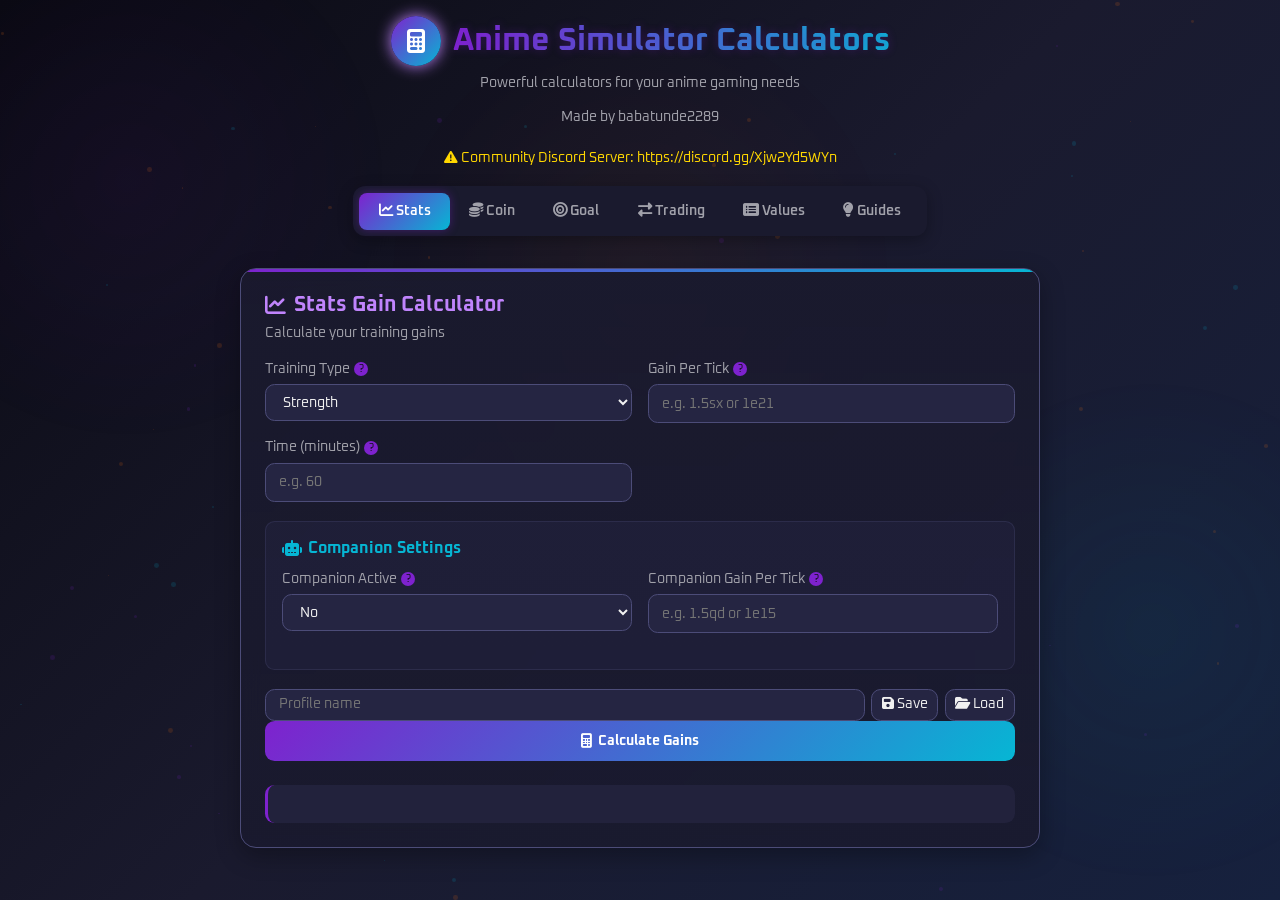
==== index.html @ 9ff66979 "Update index.html" ====
<!DOCTYPE html>
<html lang="en">
<head>
  <meta charset="UTF-8">
  <meta name="viewport" content="width=device-width, initial-scale=1.0">
  <title>Anime Simulator Calculators</title>
  <link rel="icon" type="image/x-icon" href="icon.png">
  <link href="https://fonts.googleapis.com/css2?family=Oxanium:wght@400;600;700&display=swap" rel="stylesheet">
  <link rel="stylesheet" href="https://cdnjs.cloudflare.com/ajax/libs/font-awesome/6.4.0/css/all.min.css">
  <style>
    :root {
      --primary: #7e22ce;
      --primary-glow: #c084fc;
      --secondary: #06b6d4;
      --secondary-glow: #22d3ee;
      --accent: #f97316;
      --accent-glow: #fdba74;
      --bg-dark: #0f0f19;
      --bg-card: #1a1a2e;
      --bg-element: #252542;
      --border: #4c4c78;
      --text-main: #f0f0f0;
      --text-secondary: #a1a1aa;
      --success: #22c55e;
      --error: #ef4444;
      --gold: #FFD700;
      --atomic: #50C878;
    }
    
    * {
      box-sizing: border-box;
      margin: 0;
      padding: 0;
    }
    
    body {
      font-family: 'Oxanium', sans-serif;
      background: linear-gradient(135deg, #0a0a12 0%, #1a1a2e 50%, #16213e 100%);
      color: var(--text-main);
      min-height: 100vh;
      padding: 1rem;
      display: flex;
      flex-direction: column;
      align-items: center;
      position: relative;
      overflow-x: hidden;
    }
    
    .bg-anime {
      position: fixed;
      top: 0;
      left: 0;
      width: 100%;
      height: 100%;
      z-index: -1;
      opacity: 0.15;
      background: 
        radial-gradient(circle at 10% 20%, rgba(126, 34, 206, 0.4) 0%, transparent 20%),
        radial-gradient(circle at 90% 70%, rgba(6, 182, 212, 0.4) 0%, transparent 20%),
        radial-gradient(circle at 50% 30%, rgba(249, 115, 22, 0.3) 0%, transparent 30%);
      animation: pulseBackground 15s ease infinite;
    }
    
    @keyframes pulseBackground {
      0%, 100% { opacity: 0.1; }
      50% { opacity: 0.2; }
    }
    
    .bg-particles {
      position: fixed;
      top: 0;
      left: 0;
      width: 100%;
      height: 100%;
      z-index: -2;
      overflow: hidden;
    }
    
    .particle {
      position: absolute;
      background: var(--primary);
      border-radius: 50%;
      opacity: 0.15;
      animation: float linear infinite;
    }
    
    @keyframes float {
      to { transform: translateY(-100vh) translateX(20vw); }
    }
    
    .header {
      width: 100%;
      max-width: 1200px;
      display: flex;
      flex-direction: column;
      align-items: center;
      margin-bottom: 1rem;
    }
    
    .logo-container {
      display: flex;
      align-items: center;
      margin-bottom: 0.5rem;
    }
    
    .logo {
      width: 50px;
      height: 50px;
      background: linear-gradient(135deg, var(--primary), var(--secondary));
      border-radius: 50%;
      display: flex;
      align-items: center;
      justify-content: center;
      margin-right: 0.75rem;
      box-shadow: 0 0 15px var(--primary-glow);
    }
    
    .logo i {
      font-size: 1.5rem;
      color: white;
    }
    
    .title {
      font-size: 2rem;
      background: linear-gradient(90deg, var(--primary), var(--secondary));
      -webkit-background-clip: text;
      -webkit-text-fill-color: transparent;
      text-shadow: 0 0 10px rgba(126, 34, 206, 0.3);
    }
    
    .subtitle {
      color: var(--text-secondary);
      font-size: 0.9rem;
      text-align: center;
      max-width: 600px;
      margin-bottom: 1rem;
    }
    
    .navbar {
      display: flex;
      background: var(--bg-card);
      padding: 0.4rem;
      border-radius: 0.75rem;
      box-shadow: 0 4px 15px rgba(0, 0, 0, 0.3);
      margin-bottom: 1rem;
      flex-wrap: wrap;
      justify-content: center;
    }
    
    .nav-btn {
      padding: 0.6rem 1.2rem;
      background: transparent;
      border: none;
      color: var(--text-secondary);
      font-family: 'Oxanium', sans-serif;
      font-weight: 600;
      font-size: 0.9rem;
      border-radius: 0.5rem;
      cursor: pointer;
      transition: all 0.3s ease;
    }
    
    .nav-btn.active {
      background: linear-gradient(135deg, var(--primary), var(--secondary));
      color: white;
      box-shadow: 0 0 10px rgba(126, 34, 206, 0.4);
    }
    
    .nav-btn:hover:not(.active) {
      background: rgba(126, 34, 206, 0.1);
      color: var(--primary-glow);
    }
    
    .main-container {
      width: 100%;
      max-width: 1200px;
      display: flex;
      flex-direction: column;
      align-items: center;
    }
    
    .calculator-container {
      background: linear-gradient(to bottom, rgba(26, 26, 46, 0.95), rgba(26, 26, 46, 0.85));
      backdrop-filter: blur(10px);
      padding: 1.5rem;
      border-radius: 1rem;
      box-shadow: 0 8px 25px rgba(0, 0, 0, 0.3);
      border: 1px solid var(--border);
      position: relative;
      overflow: hidden;
      width: 100%;
      max-width: 800px;
      margin-bottom: 1rem;
    }
    
    .calculator-container::before {
      content: '';
      position: absolute;
      top: 0;
      left: 0;
      right: 0;
      height: 3px;
      background: linear-gradient(90deg, var(--primary), var(--secondary));
    }
    
    .calculator-title {
      font-size: 1.3rem;
      margin-bottom: 0.4rem;
      color: var(--primary-glow);
      display: flex;
      align-items: center;
      gap: 0.5rem;
    }
    
    .calculator-subtitle {
      color: var(--text-secondary);
      font-size: 0.85rem;
      margin-bottom: 1.2rem;
    }
    
    .form-grid {
      display: grid;
      grid-template-columns: 1fr;
      gap: 1rem;
      margin-bottom: 1.2rem;
    }
    
    @media (min-width: 640px) {
      .form-grid {
        grid-template-columns: 1fr 1fr;
      }
    }
    
    .form-group {
      display: flex;
      flex-direction: column;
      gap: 0.4rem;
    }
    
    .form-label {
      font-size: 0.85rem;
      color: var(--text-secondary);
      display: flex;
      align-items: center;
      gap: 0.25rem;
    }
    
    .form-input, .form-select {
      background: var(--bg-element);
      border: 1px solid var(--border);
      border-radius: 0.6rem;
      padding: 0.6rem 0.8rem;
      color: var(--text-main);
      font-size: 0.9rem;
      font-family: 'Oxanium', sans-serif;
      transition: all 0.3s ease;
    }
    
    .form-input:focus, .form-select:focus {
      outline: none;
      border-color: var(--primary);
      box-shadow: 0 0 0 3px rgba(126, 34, 206, 0.3);
    }
    
    .checkbox-group {
      display: flex;
      gap: 0.8rem;
      margin-bottom: 0.8rem;
    }
    
    .checkbox-label {
      display: flex;
      align-items: center;
      gap: 0.4rem;
      font-size: 0.85rem;
      color: var(--text-secondary);
      cursor: pointer;
    }
    
    .checkbox-input {
      width: 16px;
      height: 16px;
      accent-color: var(--primary);
    }
    
    .section {
      background: rgba(37, 37, 66, 0.5);
      padding: 1rem;
      border-radius: 0.6rem;
      margin-bottom: 1.2rem;
      border: 1px solid rgba(76, 76, 120, 0.3);
    }
    
    .section-title {
      font-size: 1rem;
      margin-bottom: 0.8rem;
      color: var(--secondary);
      display: flex;
      align-items: center;
      gap: 0.4rem;
    }
    
    .btn {
      background: linear-gradient(135deg, var(--primary), var(--secondary));
      color: white;
      font-size: 0.9rem;
      font-weight: 700;
      padding: 0.7rem;
      border: none;
      border-radius: 0.6rem;
      cursor: pointer;
      width: 100%;
      transition: all 0.3s ease;
      font-family: 'Oxanium', sans-serif;
      display: flex;
      align-items: center;
      justify-content: center;
      gap: 0.4rem;
    }
    
    .btn:hover {
      transform: translateY(-2px);
      box-shadow: 0 6px 15px rgba(6, 182, 212, 0.3);
    }
    
    .btn-secondary {
      background: var(--bg-element);
      color: var(--text-main);
    }
    
    .btn-secondary:hover {
      box-shadow: 0 6px 15px rgba(76, 76, 120, 0.3);
    }
    
    .profile-controls {
      display: flex;
      gap: 0.4rem;
      margin-top: 0.8rem;
    }
    
    .profile-input {
      flex-grow: 1;
      background: var(--bg-element);
      border: 1px solid var(--border);
      border-radius: 0.6rem;
      padding: 0.4rem 0.8rem;
      color: var(--text-main);
      font-family: 'Oxanium', sans-serif;
      font-size: 0.85rem;
    }
    
    .profile-btn {
      background: var(--bg-element);
      color: var(--text-main);
      border: 1px solid var(--border);
      border-radius: 0.6rem;
      padding: 0.4rem 0.6rem;
      cursor: pointer;
      font-size: 0.85rem;
      transition: all 0.2s;
      font-family: 'Oxanium', sans-serif;
    }
    
    .profile-btn:hover {
      background: var(--primary);
      color: white;
    }
    
    .result {
      margin-top: 1.5rem;
      background: rgba(37, 37, 66, 0.7);
      padding: 1.2rem;
      border-radius: 0.6rem;
      border-left: 3px solid var(--primary);
      font-size: 0.9rem;
    }
    
    .result-item {
      margin-bottom: 0.6rem;
      display: flex;
      justify-content: space-between;
      align-items: center;
    }
    
    .result-label {
      color: var(--text-secondary);
    }
    
    .result-value {
      font-weight: 600;
      color: var(--primary-glow);
    }
    
    .tooltip {
      position: relative;
      display: inline-block;
      width: 14px;
      height: 14px;
      background: var(--primary);
      color: var(--bg-dark);
      border-radius: 50%;
      text-align: center;
      font-size: 10px;
      line-height: 14px;
      cursor: help;
    }
    
    .tooltip .tooltiptext {
      visibility: hidden;
      width: 180px;
      background-color: var(--bg-element);
      color: var(--text-main);
      text-align: center;
      border-radius: 6px;
      padding: 6px;
      position: absolute;
      z-index: 1;
      bottom: 125%;
      left: 50%;
      transform: translateX(-50%);
      opacity: 0;
      transition: opacity 0.3s;
      font-size: 0.75rem;
      border: 1px solid var(--border);
    }
    
    .tooltip:hover .tooltiptext {
      visibility: visible;
      opacity: 1;
    }
    
    .tab-content {
      display: none;
      width: 100%;
      align-items: center;
      flex-direction: column;
    }
    
    .tab-content.active {
      display: flex;
    }
    
    @keyframes fadeIn {
      from { opacity: 0; transform: translateY(10px); }
      to { opacity: 1; transform: translateY(0); }
    }
    
    .calculator-container {
      animation: fadeIn 0.5s ease-out;
    }
    
    .trade-container {
      display: grid;
      grid-template-columns: 1fr;
      gap: 1.2rem;
    }
    
    @media (min-width: 768px) {
      .trade-container {
        grid-template-columns: 1fr 1fr;
      }
    }
    
    .trade-panel {
      background: rgba(37, 37, 66, 0.7);
      padding: 1.2rem;
      border-radius: 0.6rem;
      border: 1px solid rgba(76, 76, 120, 0.5);
      min-height: 250px;
    }
    
    .panel-title {
      font-size: 1.1rem;
      margin-bottom: 0.8rem;
      color: var(--primary-glow);
      text-align: center;
    }
    
    .add-companion-btn {
      background: var(--bg-element);
      border: 2px dashed var(--border);
      border-radius: 0.6rem;
      padding: 1.2rem;
      display: flex;
      flex-direction: column;
      align-items: center;
      justify-content: center;
      cursor: pointer;
      transition: all 0.2s;
      color: var(--text-secondary);
      font-size: 0.9rem;
      margin-bottom: 0.8rem;
    }
    
    .add-companion-btn:hover {
      border-color: var(--primary);
      color: var(--primary);
    }
    
    .add-companion-btn i {
      font-size: 1.7rem;
      margin-bottom: 0.4rem;
    }
    
    .selected-companions {
      display: flex;
      flex-direction: column;
      gap: 0.6rem;
    }
    
    .companion-item {
      background: var(--bg-element);
      border-radius: 0.4rem;
      padding: 0.6rem;
      display: flex;
      align-items: center;
      justify-content: space-between;
      position: relative;
      font-size: 0.85rem;
    }
    
    .companion-info {
      display: flex;
      align-items: center;
      gap: 0.6rem;
    }
    
    .companion-image {
      width: 35px;
      height: 35px;
      object-fit: contain;
      border-radius: 50%;
      background: var(--bg-dark);
      padding: 2px;
    }
    
    .companion-name {
      font-weight: 600;
    }
    
    .companion-amount {
      display: flex;
      align-items: center;
      gap: 0.4rem;
    }
    
    .amount-input {
      background: var(--bg-dark);
      border: 1px solid var(--border);
      border-radius: 0.4rem;
      padding: 0.3rem 0.4rem;
      color: var(--text-main);
      width: 50px;
      text-align: center;
      font-family: 'Oxanium', sans-serif;
      font-size: 0.8rem;
    }
    
    .remove-btn {
      background: none;
      border: none;
      color: var(--error);
      cursor: pointer;
      font-size: 1.1rem;
      display: flex;
      align-items: center;
    }
    
    .modal {
      display: none;
      position: fixed;
      top: 0;
      left: 0;
      width: 100%;
      height: 100%;
      background: rgba(0, 0, 0, 0.8);
      z-index: 100;
      align-items: center;
      justify-content: center;
    }
    
    .modal-content {
      background: var(--bg-card);
      border-radius: 0.6rem;
      width: 90%;
      max-width: 700px;
      max-height: 70vh;
      overflow-y: auto;
      padding: 1.2rem;
      border: 1px solid var(--primary);
      box-shadow: 0 0 25px rgba(126, 34, 206, 0.3);
    }
    
    .modal-header {
      display: flex;
      justify-content: space-between;
      align-items: center;
      margin-bottom: 1.2rem;
      position: sticky;
      top: 0;
      background: var(--bg-card);
      padding: 1rem 0;
      z-index: 10;
    }
    
    .modal-title {
      font-size: 1.3rem;
      color: var(--primary);
    }
    
    .close-modal {
      background: none;
      border: none;
      color: var(--text-secondary);
      font-size: 1.3rem;
      cursor: pointer;
    }
    
    .companion-grid {
      display: grid;
      grid-template-columns: repeat(auto-fill, minmax(90px, 1fr));
      gap: 0.8rem;
    }
    
    .companion-option {
      background: var(--bg-element);
      border-radius: 0.4rem;
      padding: 0.6rem;
      display: flex;
      flex-direction: column;
      align-items: center;
      cursor: pointer;
      transition: all 0.2s;
      border: 1px solid transparent;
    }
    
    .companion-option:hover {
      border-color: var(--primary);
      transform: translateY(-3px);
    }
    
    .companion-option img {
      width: 45px;
      height: 45px;
      object-fit: contain;
      margin-bottom: 0.4rem;
      background: var(--bg-dark);
      border-radius: 50%;
      padding: 4px;
    }
    
    .companion-option span {
      font-size: 0.75rem;
      text-align: center;
    }
    
    .companion-value {
      font-size: 0.65rem;
      color: var(--primary);
      margin-top: 0.2rem;
    }
    
    .trait-selector {
      position: absolute;
      top: -8px;
      right: -8px;
      background: var(--bg-element);
      border-radius: 50%;
      width: 20px;
      height: 20px;
      display: flex;
      align-items: center;
      justify-content: center;
      cursor: pointer;
      z-index: 1;
      border: 1px solid var(--border);
      font-size: 0.7rem;
    }
    
    .trait-options {
      position: absolute;
      top: 25px;
      right: 0;
      background: var(--bg-element);
      border-radius: 0.4rem;
      padding: 0.4rem;
      display: none;
      flex-direction: column;
      gap: 0.4rem;
      z-index: 2;
      border: 1px solid var(--border);
      box-shadow: 0 2px 8px rgba(0, 0, 0, 0.2);
    }
    
    .trait-option {
      padding: 0.2rem 0.4rem;
      border-radius: 0.2rem;
      cursor: pointer;
      font-size: 0.7rem;
      white-space: nowrap;
    }
    
    .trait-option:hover {
      background: var(--bg-dark);
    }
    
    .trait-option.normal {
      color: var(--text-main);
    }
    
    .trait-option.gold {
      color: var(--gold);
    }
    
    .trait-option.atomic {
      color: var(--atomic);
    }
    
    .trait-indicator {
      width: 10px;
      height: 10px;
      border-radius: 50%;
      display: inline-block;
      margin-right: 0.2rem;
    }
    
    .trait-indicator.normal {
      background: var(--text-secondary);
    }
    
    .trait-indicator.gold {
      background: var(--gold);
    }
    
    .trait-indicator.atomic {
      background: var(--atomic);
    }
    
    .trait-display {
      position: absolute;
      top: -6px;
      left: -6px;
      font-size: 0.6rem;
      padding: 0.1rem 0.25rem;
      border-radius: 0.2rem;
      font-weight: bold;
    }
    
    .trait-display.gold {
      background: var(--gold);
      color: #000;
    }
    
    .trait-display.atomic {
      background: var(--atomic);
      color: #000;
    }
    
    
    .values-container {
      display: grid;
      grid-template-columns: 1fr;
      gap: 1.5rem;
      width: 100%;
    }
    
    .values-section {
      background: rgba(37, 37, 66, 0.7);
      padding: 1.2rem;
      border-radius: 0.6rem;
      border: 1px solid rgba(76, 76, 120, 0.5);
    }
    
    .values-section-title {
      font-size: 1.3rem;
      margin-bottom: 1rem;
      color: var(--primary-glow);
      text-align: center;
      padding-bottom: 0.5rem;
      border-bottom: 1px solid var(--border);
    }
    
    .values-grid {
      display: grid;
      grid-template-columns: repeat(auto-fill, minmax(150px, 1fr));
      gap: 1rem;
    }
    
    .value-item {
      background: var(--bg-element);
      border-radius: 0.6rem;
      padding: 0.8rem;
      display: flex;
      flex-direction: column;
      align-items: center;
      transition: all 0.2s;
      border: 1px solid transparent;
    }
    
    .value-item:hover {
      border-color: var(--primary);
      transform: translateY(-3px);
    }
    
    .value-image {
      width: 70px;
      height: 70px;
      object-fit: contain;
      margin-bottom: 0.6rem;
      background: var(--bg-dark);
      border-radius: 50%;
      padding: 6px;
    }
    
    .value-name {
      font-weight: 600;
      margin-bottom: 0.4rem;
      text-align: center;
      font-size: 0.9rem;
    }
    
    .value-details {
      display: flex;
      flex-direction: column;
      gap: 0.2rem;
      width: 100%;
    }
    
    .value-detail {
      display: flex;
      justify-content: space-between;
      font-size: 0.75rem;
    }
    
    .value-label {
      color: var(--text-secondary);
    }
    
    .value-amount {
      font-weight: 600;
      color: var(--primary-glow);
    }
    
    .gold-value {
      color: var(--gold);
    }
    
    .atomic-value {
      color: var(--atomic);
    }
    
    .search-box {
      margin-bottom: 1rem;
      width: 100%;
    }
    
    .search-input {
      width: 100%;
      padding: 0.6rem 1rem;
      border-radius: 0.6rem;
      background: var(--bg-element);
      border: 1px solid var(--border);
      color: var(--text-main);
      font-family: 'Oxanium', sans-serif;
    }
    
    .search-input:focus {
      outline: none;
      border-color: var(--primary);
      box-shadow: 0 0 0 3px rgba(126, 34, 206, 0.3);
    }
        .guides-container {
      width: 100%;
      max-width: 1000px;
    }
    
    .guide-category {
      margin-bottom: 2rem;
    }
    
    .guide-category-title {
      font-size: 1.8rem;
      color: var(--primary-glow);
      margin-bottom: 1rem;
      padding-bottom: 0.5rem;
      border-bottom: 2px solid var(--primary);
    }
    
    .guide-item {
      background: rgba(37, 37, 66, 0.5);
      border-radius: 0.75rem;
      padding: 1.5rem;
      margin-bottom: 1.5rem;
      border: 1px solid var(--border);
      backdrop-filter: blur(5px);
    }
    
    .guide-item-title {
      font-size: 1.3rem;
      color: var(--secondary);
      margin-bottom: 1rem;
      display: flex;
      align-items: center;
      gap: 0.5rem;
    }
    
    .guide-content {
      color: var(--text-main);
      line-height: 1.6;
    }
    
    .guide-tip {
      background: rgba(135, 206, 235, 0.1);
      border-left: 4px solid var(--secondary);
      padding: 1rem;
      margin: 1rem 0;
      border-radius: 0 0.5rem 0.5rem 0;
    }
    
    .guide-warning {
      background: rgba(239, 68, 68, 0.1);
      border-left: 4px solid var(--error);
      padding: 1rem;
      margin: 1rem 0;
      border-radius: 0 0.5rem 0.5rem 0;
    }
  </style>
</head>
<body>
  
  <div class="bg-anime"></div>
  <div class="bg-particles" id="particles"></div>

  <div class="header">
    <div class="logo-container">
      <div class="logo">
        <i class="fas fa-calculator"></i>
      </div>
      <h1 class="title">Anime Simulator Calculators</h1>
       
    </div>
    <p class="subtitle">Powerful calculators for your anime gaming needs</p>
     <p class="subtitle">Made by babatunde2289</p>
    <p class="calculator-subtitle" style="color: var(--gold); margin-top: 0.5rem;">
          <i class="fas fa-exclamation-triangle"></i> Community Discord Server: https://discord.gg/Xjw2Yd5WYn 
        </p>
    
    
    <div class="navbar">
      <button class="nav-btn active" data-tab="stats-calc">
        <i class="fas fa-chart-line"></i> Stats
      </button>
      <button class="nav-btn" data-tab="coin-calc">
        <i class="fas fa-coins"></i> Coin
      </button>
      <button class="nav-btn" data-tab="goal-calc">
        <i class="fas fa-bullseye"></i> Goal
      </button>
      <button class="nav-btn" data-tab="trade-calc">
        <i class="fas fa-exchange-alt"></i> Trading
      </button>
      
      <button class="nav-btn" data-tab="values-tab">
        <i class="fas fa-list-alt"></i> Values
      </button>
      <button class="nav-btn" data-tab="guides-tab">
        <i class="fas fa-lightbulb"></i> Guides
      </button>
    </div>
  </div>

  <div class="main-container">
    
    <div class="tab-content active" id="stats-calc">
      <div class="calculator-container">
        <h2 class="calculator-title"><i class="fas fa-chart-line"></i> Stats Gain Calculator</h2>
        <p class="calculator-subtitle">Calculate your training gains</p>

        <div class="form-grid">
          <div class="form-group">
            <label for="statType" class="form-label">Training Type
              <div class="tooltip">?<span class="tooltiptext">Select the stat you're training (Strength, Energy, Defense, or Sword)</span></div>
            </label>
            <select id="statType" class="form-select">
              <option value="strength">Strength</option>
              <option value="energy">Energy</option>
              <option value="defense">Defense</option>
              <option value="sword">Sword</option>
            </select>
          </div>
          <div class="form-group">
            <label for="gainPerTick" class="form-label">Gain Per Tick
              <div class="tooltip">?<span class="tooltiptext">Amount gained each training tick (e.g. 1.5sx or 1e21)</span></div>
            </label>
            <input type="text" id="gainPerTick" class="form-input" placeholder="e.g. 1.5sx or 1e21" required>
          </div>
          <div class="form-group">
            <label for="time" class="form-label">Time (minutes)
              <div class="tooltip">?<span class="tooltiptext">Duration of your training session in minutes</span></div>
            </label>
            <input type="number" id="time" class="form-input" placeholder="e.g. 60" required>
          </div>
        </div>

        <div class="section">
          <h3 class="section-title"><i class="fas fa-robot"></i> Companion Settings</h3>
          <div class="form-grid">
            <div class="form-group">
              <label for="companionActive" class="form-label">Companion Active
                <div class="tooltip">?<span class="tooltiptext">Toggle if you have an active companion</span></div>
              </label>
              <select id="companionActive" class="form-select">
                <option value="false">No</option>
                <option value="true">Yes</option>
              </select>
            </div>
            <div class="form-group">
              <label for="companionGain" class="form-label">Companion Gain Per Tick
                <div class="tooltip">?<span class="tooltiptext">Amount your companion gives per tick (e.g. 1.5qd or 1e15)</span></div>
              </label>
              <input type="text" id="companionGain" class="form-input" placeholder="e.g. 1.5qd or 1e15">
            </div>
          </div>
        </div>

        <div class="profile-controls">
          <input type="text" id="profileName" class="profile-input" placeholder="Profile name">
          <button class="profile-btn" id="saveProfileBtn"><i class="fas fa-save"></i> Save</button>
          <button class="profile-btn" id="loadProfileBtn"><i class="fas fa-folder-open"></i> Load</button>
        </div>

        <button class="btn" id="calculateBtn"><i class="fas fa-calculator"></i> Calculate Gains</button>
        
        <div class="result" id="result"></div>
      </div>
    </div>

    
    <div class="tab-content" id="coin-calc">
      <div class="calculator-container">
        <h2 class="calculator-title"><i class="fas fa-coins"></i> Coin Calculator</h2>
        <p class="calculator-subtitle">Calculate your coin earnings based on rank and bonuses</p>

        <div class="form-grid">
          <div class="form-group">
            <label for="rankSelect" class="form-label">Select Rank</label>
            <select id="rankSelect" class="form-select">
              <option value="0">Rookie</option>
              <option value="1">Ninja</option>
              <option value="2">Pirate</option>
              <option value="3">Ghoul</option>
              <option value="4">Hero</option>
              <option value="5">Reaper</option>
              <option value="6">Warrior</option>
              <option value="7">Sin</option>
              <option value="8">Mage</option>
              <option value="9">Demon</option>
              <option value="10">Emperor</option>
              <option value="11">Elder</option>
              <option value="12">Overlord</option>
              <option value="13">Leader</option>
              <option value="14">Deity</option>
              <option value="15">Sage</option>
              <option value="16">Mask</option>
              <option value="17">Shinigami</option>
              <option value="18">Hashira</option>
              <option value="19">Destroyer</option>
              <option value="20">Otsutsuki</option>
              <option value="21">Pirate King</option>
            </select>
          </div>
          <div class="form-group">
            <label for="coinTimeInput" class="form-label">Time (minutes)
              <div class="tooltip">?<span class="tooltiptext">Duration of coin earning in minutes</span></div>
            </label>
            <input type="number" id="coinTimeInput" class="form-input" placeholder="e.g. 60" required>
          </div>
        </div>

        <div class="section">
          <h3 class="section-title"><i class="fas fa-gem"></i> Bonuses</h3>
          <div class="checkbox-group">
            <label class="checkbox-label">
              <input type="checkbox" id="doubleCoins" class="checkbox-input">
              2x Coins Gamepass
            </label>
            <label class="checkbox-label">
              <input type="checkbox" id="goldCompanion" class="checkbox-input">
              Gold Companion (+20%)
            </label>
          </div>
        </div>

        <button class="btn" id="calculateCoinsBtn"><i class="fas fa-coins"></i> Calculate Earnings</button>
        
        <div class="result" id="coinResult"></div>
      </div>
    </div>

    
    <div class="tab-content" id="goal-calc">
      <div class="calculator-container">
        <h2 class="calculator-title"><i class="fas fa-bullseye"></i> Goal Calculator</h2>
        <p class="calculator-subtitle">Calculate time to reach your target</p>

        <div class="form-grid">
          <div class="form-group">
            <label for="goalStatType" class="form-label">Training Type
              <div class="tooltip">?<span class="tooltiptext">Select the stat you're training (Strength, Energy, Defense, or Sword)</span></div>
            </label>
            <select id="goalStatType" class="form-select">
              <option value="strength">Strength</option>
              <option value="energy">Energy</option>
              <option value="defense">Defense</option>
              <option value="sword">Sword</option>
            </select>
          </div>
          <div class="form-group">
            <label for="goalGainPerTick" class="form-label">Your Gain Per Tick
              <div class="tooltip">?<span class="tooltiptext">Amount you gain each training tick (e.g. 1.5sx or 1e21)</span></div>
            </label>
            <input type="text" id="goalGainPerTick" class="form-input" placeholder="e.g. 1.5sx or 1e21">
          </div>
          <div class="form-group">
            <label for="goalCompanionGain" class="form-label">Companion Gain Per Tick
              <div class="tooltip">?<span class="tooltiptext">Amount your companion gives per tick (e.g. 1.5qd or 1e15)</span></div>
            </label>
            <input type="text" id="goalCompanionGain" class="form-input" placeholder="e.g. 1.5qd or 1e15">
          </div>
          <div class="form-group">
            <label for="currentStat" class="form-label">Current Stat Value
              <div class="tooltip">?<span class="tooltiptext">Your current stat value (e.g. 1.5sx or 1e21)</span></div>
            </label>
            <input type="text" id="currentStat" class="form-input" placeholder="e.g. 1.5sx or 1e21">
          </div>
          <div class="form-group">
            <label for="desiredStat" class="form-label">Desired Stat Value
              <div class="tooltip">?<span class="tooltiptext">Your target stat value (e.g. 2.5sx or 2.5e21)</span></div>
            </label>
            <input type="text" id="desiredStat" class="form-input" placeholder="e.g. 2.5sx or 2.5e21">
          </div>
        </div>

        <div class="profile-controls">
          <input type="text" id="goalProfileName" class="profile-input" placeholder="Profile name">
          <button class="profile-btn" id="saveGoalProfileBtn"><i class="fas fa-save"></i> Save</button>
          <button class="profile-btn" id="loadGoalProfileBtn"><i class="fas fa-folder-open"></i> Load</button>
        </div>

        <button class="btn" id="calculateGoalBtn"><i class="fas fa-bullseye"></i> Calculate Time Needed</button>
        
        <div class="result" id="goalResult"></div>
      </div>
    </div>

    
    <div class="tab-content" id="trade-calc">
      <div class="calculator-container">
        <h2 class="calculator-title"><i class="fas fa-exchange-alt"></i> Companion Trading Calculator</h2>
        <p class="calculator-subtitle">Calculate the value of your companion trades</p>
        <b> <p class="calculator-subtitle">Special thanks to Harry, BruceWaynie, War, Svfe09 and Fantom for their help with values!  </p></b>
        <b>  <p class="calculator-subtitle">Trading is at your own risk! Do not DM devs or Testers help for scams</p></b>

        <div class="trade-container">
          
          <div class="trade-panel">
            <h2 class="panel-title">Your Offer</h2>
            <div class="add-companion-btn" id="add-your-companion">
              <i class="fas fa-plus-circle"></i>
              <span>Add Companion</span>
            </div>
            <div class="selected-companions" id="your-offer"></div>
          </div>

         
          <div class="trade-panel">
            <h2 class="panel-title">Their Offer</h2>
            <div class="add-companion-btn" id="add-their-companion">
              <i class="fas fa-plus-circle"></i>
              <span>Add Companion</span>
            </div>
            <div class="selected-companions" id="their-offer"></div>
          </div>
        </div>

        <button class="btn" id="calculate-trade"><i class="fas fa-calculator"></i> Calculate Trade</button>
        
        <div class="result" id="trade-result">
          <div class="result-item">
            <span>Your Offer Value:</span>
            <span class="result-value" id="your-value">0</span>
          </div>
          <div class="result-item">
            <span>Their Offer Value:</span>
            <span class="result-value" id="their-value">0</span>
          </div>
          <div class="result-item" style="margin-top: 1rem; padding-top: 1rem; border-top: 1px solid var(--border);">
            <span style="font-weight: 700;">Trade Result:</span>
            <span class="result-value" style="font-weight: 700;" id="trade-result-text">Fair Trade</span>
          </div>
          <div class="result-item">
            <span>Difference:</span>
            <span class="result-value" id="difference-value">0</span>
          </div>
        </div>
      </div>
    </div>

    
    <div class="tab-content" id="values-tab">
      <div class="calculator-container">
        <h2 class="calculator-title"><i class="fas fa-list-alt"></i> Companion & Aura Values</h2>
        <p class="calculator-subtitle">Reference values for trading companions and auras</p>
        <p class="calculator-subtitle" style="color: var(--gold); margin-top: 0.5rem;">
          <i class="fas fa-exclamation-triangle"></i> Values are approximate and may change over time
        </p>

        <div class="search-box">
          <input type="text" id="values-search" class="search-input" placeholder="Search companions and auras...">
        </div>

        <div class="values-container">
          
          <div class="values-section">
            <h3 class="values-section-title">
              <i class="fas fa-robot"></i> Companions
            </h3>
            <div class="values-grid" id="companions-values">
             
            </div>
          </div>

          
          <div class="values-section">
            <h3 class="values-section-title">
              <i class="fas fa-certificate"></i> Auras
            </h3>
            <div class="values-grid" id="auras-values">
              
            </div>
          </div>
        </div>
      </div>
    </div>
  </div>
  

  
  <div class="modal" id="companion-modal">
    <div class="modal-content">
      <div class="modal-header">
        <h2 class="modal-title">Select Companion</h2>
        <button class="close-modal" id="close-modal">&times;</button>
      </div>
      <div class="companion-grid" id="companion-grid">
        
      </div>
    </div>
  </div>
<div class="tab-content" id="guides-tab">
      <div class="calculator-container">
        <h2 class="calculator-title"><i class="fas fa-lightbulb"></i> Tips & Guides</h2>
        <p class="calculator-subtitle">Expert strategies to help you master Anime Simulator</p>
        
        <div class="guides-container">
          <div class="guide-category">
            <h3 class="guide-category-title">Boss Fight Strategies</h3>
            
            <div class="guide-item">
              <h4 class="guide-item-title"><i class="fas fa-skull"></i> How to Beat The Ancient One</h4>
              <div class="guide-content">
                <p>The Ancient One is one of the toughest bosses in Anime Simulator. Here's how to defeat it:</p>
                <ul>
                  <li>Recommended stats: At least 1e25 strength and 1e24 defense</li>
                  <li>Use hit-and-run tactics - attack then immediately dodge</li>
                  <li>Focus on dodging its energy blasts which deal massive damage</li>
                  <li>When it charges its ultimate attack, hide behind obstacles</li>
                </ul>
                <div class="guide-tip">
                  <strong>Pro Tip:</strong> Use companions with healing abilities to sustain through the fight.
                </div>
              </div>
            </div>
            
            <div class="guide-item">
              <h4 class="guide-item-title"><i class="fas fa-crown"></i> defeating the Shadow King</h4>
              <div class="guide-content">
                <p>The Shadow King requires precision and timing:</p>
                <ul>
                  <li>Recommended: 5e24 strength and 3e24 defense</li>
                  <li>Attack during his vulnerability phases after his dark vortex attack</li>
                  <li>Use light-based abilities for 25% more damage</li>
                  <li>Keep moving to avoid his shadow traps</li>
                </ul>
                <div class="guide-warning">
                  <strong>Warning:</strong> Don't get caught in his shadow realm or you'll take continuous damage!
                </div>
              </div>
            </div>
          </div>
          
          <div class="guide-category">
            <h3 class="guide-category-title">General Gameplay Tips</h3>
            
            <div class="guide-item">
              <h4 class="guide-item-title"><i class="fas fa-chart-line"></i> Efficient Stat Training</h4>
              <div class="guide-content">
                <p>Maximize your training efficiency with these strategies:</p>
                <ul>
                  <li>Focus on one stat at a time rather than balancing all</li>
                  <li>Use training multipliers during events</li>
                  <li>Upgrade your training area for better gains</li>
                  <li>Join a faction for training bonuses</li>
                </ul>
              </div>
            </div>
            
            <div class="guide-item">
              <h4 class="guide-item-title"><i class="fas fa-coins"></i> Coin Farming Strategies</h4>
              <div class="guide-content">
                <p>Earn coins faster with these methods:</p>
                <ul>
                  <li>Complete daily quests for bonus coins</li>
                  <li>Farm in areas that match your power level for optimal rewards</li>
                  <li>Use coin multipliers when available</li>
                  <li>Participate in events for special coin rewards</li>
                </ul>
              </div>
            </div>
          </div>
        </div>
      </div>
    </div>
  </div>
  <script>
    document.addEventListener('DOMContentLoaded', function() {
      
      function createParticles() {
        const particlesContainer = document.getElementById('particles');
        const particleCount = Math.floor(window.innerWidth / 15);
        
        for (let i = 0; i < particleCount; i++) {
          const particle = document.createElement('div');
          particle.classList.add('particle');
          
          const size = Math.random() * 4 + 1;
          const posX = Math.random() * window.innerWidth;
          const posY = Math.random() * window.innerHeight;
          const duration = Math.random() * 30 + 20;
          const delay = Math.random() * 5;
          
          particle.style.width = `${size}px`;
          particle.style.height = `${size}px`;
          particle.style.left = `${posX}px`;
          particle.style.top = `${posY}px`;
          particle.style.animationDuration = `${duration}s`;
          particle.style.animationDelay = `${delay}s`;
          
          const colors = ['var(--primary)', 'var(--secondary)', 'var(--accent)'];
          particle.style.background = colors[Math.floor(Math.random() * colors.length)];
          
          particlesContainer.appendChild(particle);
        }
      }
      
      createParticles();

      
      const tabButtons = document.querySelectorAll('.nav-btn');
      const tabContents = document.querySelectorAll('.tab-content');
      
      tabButtons.forEach(button => {
        button.addEventListener('click', () => {
          const tabId = button.getAttribute('data-tab');
          
          
          tabButtons.forEach(btn => btn.classList.remove('active'));
          button.classList.add('active');
          
          
          tabContents.forEach(content => content.classList.remove('active'));
          document.getElementById(tabId).classList.add('active');
        });
      });

     
      const ticksPerMinute = {
        strength: 55,
        energy: 28,
        defense: 36,
        sword: 55
      };
      const companionTicksPerMinute = 10;

      
      const ranks = [
        { name: "Rookie", coinPerMinute: 5 },
        { name: "Ninja", coinPerMinute: 10 },
        { name: "Pirate", coinPerMinute: 25 },
        { name: "Ghoul", coinPerMinute: 50 },
        { name: "Hero", coinPerMinute: 100 },
        { name: "Reaper", coinPerMinute: 250 },
        { name: "Warrior", coinPerMinute: 500 },
        { name: "Sin", coinPerMinute: 1000 },
        { name: "Mage", coinPerMinute: 5000 },
        { name: "Demon", coinPerMinute: 10000 },
        { name: "Emperor", coinPerMinute: 50000 },
        { name: "Elder", coinPerMinute: 100000 },
        { name: "Overlord", coinPerMinute: 500000 },
        { name: "Leader", coinPerMinute: 1000000 },
        { name: "Deity", coinPerMinute: 5000000 },
        { name: "Sage", coinPerMinute: 10000000 },
        { name: "Mask", coinPerMinute: 50000000 },
        { name: "Shinigami", coinPerMinute: 100000000 },
        { name: "Hashira", coinPerMinute: 500000000 },
        { name: "Destroyer", coinPerMinute: 1000000000 },
        { name: "Otsutsuki", coinPerMinute: 5000000000 },
        { name: "Pirate King", coinPerMinute: 10000000000 }
      ];

      
      function parseNumberWithSuffix(input) {
        if (!input) return NaN;
        if (/^[0-9.]+e[0-9]+$/i.test(input)) return parseFloat(input);
        input = input.toString().trim().toLowerCase();
        const suffixes = {
          'k':1e3,'m':1e6,'b':1e9,'t':1e12,'qd':1e15,'qn':1e18,
          'sx':1e21,'sp':1e24,'oc':1e27,'no':1e30,'dc':1e33
        };
        let suffix = '';
        let numberPart = input;
        for (const s in suffixes) {
          if (input.endsWith(s)) {
            suffix = s;
            numberPart = input.substring(0, input.length - s.length);
            break;
          }
        }
        const number = parseFloat(numberPart);
        return isNaN(number) ? NaN : suffix ? number * suffixes[suffix] : number;
      }

      function abbreviateNumber(num) {
        const units = [
          {v:1e33,s:"Dc"},{v:1e30,s:"No"},{v:1e27,s:"Oc"},{v:1e24,s:"Sp"},
          {v:1e21,s:"Sx"},{v:1e18,s:"Qn"},{v:1e15,s:"Qd"},{v:1e12,s:"T"},
          {v:1e9,s:"B"},{v:1e6,s:"M"},{v:1e3,s:"K"}
        ];
        for (const {v,s} of units) if (num >= v) return (num/v).toFixed(2)+s;
        return num.toString();
      }

      function formatTime(minutes) {
        if (minutes < 60) return `${minutes.toFixed(1)} minutes`;
        const hours = minutes / 60;
        if (hours < 24) return `${hours.toFixed(1)} hours`;
        const days = hours / 24;
        return `${days.toFixed(1)} days`;
      }

      
      function calculateGains() {
        const statType = document.getElementById("statType").value;
        const gainPerTick = parseNumberWithSuffix(document.getElementById("gainPerTick").value);
        const time = parseFloat(document.getElementById("time").value);
        const hasCompanion = document.getElementById("companionActive").value === "true";
        const companionGain = hasCompanion ? parseNumberWithSuffix(document.getElementById("companionGain").value) : 0;

        if (isNaN(gainPerTick)) {
          document.getElementById("result").innerHTML = `<div class="result-item" style="color:var(--error)">Please enter a valid gain per tick</div>`;
          return;
        }

        if (isNaN(time) || time <= 0) {
          document.getElementById("result").innerHTML = `<div class="result-item" style="color:var(--error)">Please enter a valid time</div>`;
          return;
        }

        if (hasCompanion && isNaN(companionGain)) {
          document.getElementById("result").innerHTML = `<div class="result-item" style="color:var(--error)">Please enter valid companion gains</div>`;
          return;
        }

        const ticks = ticksPerMinute[statType] * time;
        const mainGain = gainPerTick * ticks;
        
        let companionTotalGain = 0;
        if (hasCompanion) {
          const companionTicks = companionTicksPerMinute * time;
          companionTotalGain = companionGain * companionTicks;
        }

        const totalGain = mainGain + companionTotalGain;

        document.getElementById("result").innerHTML = `
          <div class="result-item">
            <span class="result-label">Training Type:</span>
            <span class="result-value">${statType.charAt(0).toUpperCase()+statType.slice(1)}</span>
          </div>
          <div class="result-item">
            <span class="result-label">Ticks Per Minute:</span>
            <span class="result-value">${ticksPerMinute[statType]}</span>
          </div>
          <div class="result-item">
            <span class="result-label">Total Ticks:</span>
            <span class="result-value">${ticks}</span>
          </div>
          <div class="result-item">
            <span class="result-label">Main Gain:</span>
            <span class="result-value">${abbreviateNumber(mainGain)}</span>
          </div>
          ${hasCompanion ? `
          <div class="result-item">
            <span class="result-label">Companion Ticks:</span>
            <span class="result-value">${companionTicksPerMinute * time}</span>
          </div>
          <div class="result-item">
            <span class="result-label">Companion Gain:</span>
            <span class="result-value">${abbreviateNumber(companionTotalGain)}</span>
          </div>` : ''}
          <div class="result-item" style="margin-top:1rem;padding-top:0.75rem;border-top:1px solid var(--border)">
            <span class="result-label" style="font-weight:700">Total Gain:</span>
            <span class="result-value" style="font-weight:700">${abbreviateNumber(totalGain)}</span>
          </div>
          <div class="result-item">
            <span class="result-label">Gain Per Minute:</span>
            <span class="result-value">${abbreviateNumber(totalGain / time)}</span>
          </div>
          <div class="result-item">
            <span class="result-label">Gain Per Hour:</span>
            <span class="result-value">${abbreviateNumber(totalGain / time * 60)}</span>
          </div>
        `;
      }

      
      function calculateCoins() {
        const selectedRankIndex = parseInt(document.getElementById("rankSelect").value);
        const selectedRank = ranks[selectedRankIndex];
        const doubleCoins = document.getElementById("doubleCoins").checked;
        const goldCompanion = document.getElementById("goldCompanion").checked;
        const timeInput = document.getElementById("coinTimeInput").value;
        const time = parseInt(timeInput);

        if (!timeInput || isNaN(time) || time <= 0) {
          document.getElementById("coinResult").innerHTML = `
            <div class="result-item">
              <span style="color: var(--error);">Please enter a valid time</span>
            </div>
          `;
          return;
        }

        let coinsPerMinute = selectedRank.coinPerMinute;
        let bonuses = [];

        if (doubleCoins) {
          coinsPerMinute *= 2;
          bonuses.push("2x Gamepass");
        }

        if (goldCompanion) {
          coinsPerMinute *= 1.2;
          bonuses.push("Gold Companion");
        }

        const totalCoins = coinsPerMinute * time;
        const formattedCPM = abbreviateNumber(coinsPerMinute);
        const formattedTotal = abbreviateNumber(totalCoins);

        let resultHTML = `
          <div class="result-item">
            <span class="result-label">Rank:</span>
            <span class="result-value">${selectedRank.name}</span>
          </div>
          <div class="result-item">
            <span class="result-label">Coins/Min:</span>
            <span class="result-value">${formattedCPM}</span>
          </div>
        `;

        if (bonuses.length > 0) {
          resultHTML += `
            <div class="result-item">
              <span class="result-label">Active Bonuses:</span>
              <span class="result-value">${bonuses.join(" + ")}</span>
            </div>
          `;
        }

        resultHTML += `
          <div class="result-item">
            <span class="result-label">Time:</span>
            <span class="result-value">${time} minutes</span>
          </div>
          <div class="result-item" style="margin-top: 15px; border-top: 1px solid var(--border); padding-top: 10px;">
            <span class="result-label" style="font-size: 1.1em;">Total Earnings:</span>
            <span class="result-value" style="font-size: 1.1em;">${formattedTotal}</span>
          </div>
        `;

        document.getElementById("coinResult").innerHTML = resultHTML;
      }

      
      function calculateTimeToGoal() {
        const statType = document.getElementById("goalStatType").value;
        const gainPerTick = parseNumberWithSuffix(document.getElementById("goalGainPerTick").value);
        const companionGain = parseNumberWithSuffix(document.getElementById("goalCompanionGain").value) || 0;
        const currentStat = parseNumberWithSuffix(document.getElementById("currentStat").value);
        const desiredStat = parseNumberWithSuffix(document.getElementById("desiredStat").value);

        if (isNaN(gainPerTick)) {
          document.getElementById("goalResult").innerHTML = `<div class="result-item" style="color:var(--error)">Please enter a valid gain per tick</div>`;
          return;
        }

        if (isNaN(currentStat)) {
          document.getElementById("goalResult").innerHTML = `<div class="result-item" style="color:var(--error)">Please enter your current stat value</div>`;
          return;
        }

        if (isNaN(desiredStat) || desiredStat <= currentStat) {
          document.getElementById("goalResult").innerHTML = `<div class="result-item" style="color:var(--error)">Please enter a valid desired stat higher than current</div>`;
          return;
        }

        const neededGain = desiredStat - currentStat;
        const gainPerMinute = (gainPerTick * ticksPerMinute[statType]) + (companionGain * companionTicksPerMinute);
        const minutesNeeded = neededGain / gainPerMinute;

        document.getElementById("goalResult").innerHTML = `
          <div class="result-item">
            <span class="result-label">Training Type:</span>
            <span class="result-value">${statType.charAt(0).toUpperCase()+statType.slice(1)}</span>
          </div>
          <div class="result-item">
            <span class="result-label">Current Stat:</span>
            <span class="result-value">${abbreviateNumber(currentStat)}</span>
          </div>
          <div class="result-item">
            <span class="result-label">Desired Stat:</span>
            <span class="result-value">${abbreviateNumber(desiredStat)}</span>
          </div>
          <div class="result-item">
            <span class="result-label">Gain Needed:</span>
            <span class="result-value">${abbreviateNumber(neededGain)}</span>
          </div>
          <div class="result-item">
            <span class="result-label">Gain Per Minute:</span>
            <span class="result-value">${abbreviateNumber(gainPerMinute)}</span>
          </div>
          <div class"result-item" style="margin-top:1rem;padding-top:0.75rem;border-top:1px solid var(--border)">
            <span class="result-label" style="font-weight:700">Time Needed:</span>
            <span class="result-value" style="font-weight:700">${formatTime(minutesNeeded)}</span>
          </div>
          <div class="result-item">
            <span class="result-label">At This Rate You'll Reach It:</span>
            <span class="result-value">${new Date(Date.now() + minutesNeeded * 60000).toLocaleString()}</span>
          </div>
        `;
      }

      
      function saveProfile() {
        const profileName = document.getElementById("profileName").value.trim();
        if (!profileName) {
          alert("Please enter a profile name");
          return;
        }
        
        const profile = {
          statType: document.getElementById("statType").value,
          gainPerTick: document.getElementById("gainPerTick").value,
          companionActive: document.getElementById("companionActive").value,
          companionGain: document.getElementById("companionGain").value,
          time: document.getElementById("time").value
        };
        
        localStorage.setItem(`trainingProfile_${profileName}`, JSON.stringify(profile));
        alert(`Profile "${profileName}" saved!`);
      }

      function loadProfile() {
        const profileName = document.getElementById("profileName").value.trim();
        if (!profileName) {
          alert("Please enter a profile name");
          return;
        }
        
        const savedProfile = localStorage.getItem(`trainingProfile_${profileName}`);
        if (!savedProfile) {
          alert(`Profile "${profileName}" not found!`);
          return;
        }
        
        try {
          const profile = JSON.parse(savedProfile);
          document.getElementById("statType").value = profile.statType;
          document.getElementById("gainPerTick").value = profile.gainPerTick;
          document.getElementById("companionActive").value = profile.companionActive;
          document.getElementById("companionGain").value = profile.companionGain || "";
          if (profile.time) document.getElementById("time").value = profile.time;
        } catch (e) {
          alert("Error loading profile");
          console.error(e);
        }
      }

      function saveGoalProfile() {
        const profileName = document.getElementById("goalProfileName").value.trim();
        if (!profileName) {
          alert("Please enter a profile name");
          return;
        }
        
        const profile = {
          statType: document.getElementById("goalStatType").value,
          gainPerTick: document.getElementById("goalGainPerTick").value,
          companionGain: document.getElementById("goalCompanionGain").value,
          currentStat: document.getElementById("currentStat").value,
          desiredStat: document.getElementById("desiredStat").value
        };
        
        localStorage.setItem(`goalProfile_` + profileName, JSON.stringify(profile));
        alert(`Profile "${profileName}" saved!`);
      }

      function loadGoalProfile() {
        const profileName = document.getElementById("goalProfileName").value.trim();
        if (!profileName) {
          alert("Please enter a profile name");
          return;
        }
        
        const savedProfile = localStorage.getItem(`goalProfile_` + profileName);
        if (!savedProfile) {
          alert(`Profile "${profileName}" not found!`);
          return;
        }
        
        try {
          const profile = JSON.parse(savedProfile);
          document.getElementById("goalStatType").value = profile.statType;
          document.getElementById("goalGainPerTick").value = profile.gainPerTick;
          document.getElementById("goalCompanionGain").value = profile.companionGain || "";
          document.getElementById("currentStat").value = profile.currentStat || "";
          document.getElementById("desiredStat").value = profile.desiredStat || "";
        } catch (e) {
          alert("Error loading profile");
          console.error(e);
        }
      }

     
      const companions = [
        { 
          name: "Momo", 
          value: 100, 
          goldValue: 3000, 
          atomicValue: 4000, 
          image: "momo.png",
          isAura: false
        },
        { 
          name: "Eddie", 
          value: 100, 
          goldValue: 3000, 
          atomicValue: 4000, 
          image: "eddie.png",
          isAura: false
        },
        { 
          name: "Jojo", 
          value: 100, 
          goldValue: 3000, 
          atomicValue: 4000, 
          image: "jojo.png",
          isAura: false
        },
        { 
          name: "Mino", 
          value: 100, 
          goldValue: 3000, 
          atomicValue: 4000, 
          image: "mino.png",
          isAura: false
        },
        { 
          name: "Ana", 
          value: 100, 
          goldValue: 3000, 
          atomicValue: 4000, 
          image: "ana.png",
          isAura: false
        },
        { 
          name: "Turbo", 
          value: 2500, 
          goldValue: 15000, 
          atomicValue: 25000, 
          image: "turbo.png",
          isAura: false
        },
        { 
          name: "Seidon", 
          value: 3500, 
          goldValue: 20000, 
          atomicValue: 22000, 
          image: "seidon.png",
          isAura: false
        },
        { 
          name: "Ultra Gogo", 
          value: 5000, 
          goldValue: 20000, 
          atomicValue: 30000, 
          image: "ui.png",
          isAura: false
        },
        { 
          name: "Mahoraga", 
          value: 5000, 
          goldValue: 20000, 
          atomicValue: 30000, 
          image: "m.png",
          isAura: false
        },
        { 
          name: "Freeah", 
          value: 10000, 
          goldValue: 50000, 
          atomicValue: 60000, 
          image: "freeah.png",
          isAura: false
        },
        { 
          name: "Sid", 
          value: 30000, 
          goldValue: 70000, 
          atomicValue: 90000, 
          image: "cid.png",
          isAura: false
        },
        { 
          name: "Emperor Teach", 
          value: 200000, 
          goldValue: 270000, 
          atomicValue: 290000, 
          image: "emp.png",
          isAura: false
        },
        { 
          name: "Super Baybe", 
          value: 220000, 
          goldValue: 280000, 
          atomicValue: 300000, 
          image: "sbb.png",
          isAura: false
        },
        { 
          name: "Naru Baryon", 
          value: 330000, 
          goldValue: 400000, 
          atomicValue: 420000, 
          image: "naru.png",
          isAura: false
        },
        { 
          name: "BroBro", 
          value: 520000, 
          goldValue: 640000, 
          atomicValue: 650000, 
          image: "brobro.png",
          isAura: false
        },
        { 
          name: "Demon Galo", 
          value: 520000, 
          goldValue: 640000, 
          atomicValue: 650000, 
          image: "galo.png",
          isAura: false
        },
        { 
          name: "Better World", 
          value: 640000, 
          goldValue: 770000, 
          atomicValue: 780000, 
          image: "betterworld.png",
          isAura: false
        },
       
        { 
          name: "Atomic", 
          value: 100,
          image: "atomic.png",
          isAura: true
        },
        { 
          name: "Death", 
          value: 5000, 
          image: "death.png",
          isAura: true
        },
        { 
          name: "Solo", 
          value: 10000, 
          image: "solo.png",
          isAura: true
        },
        { 
          name: "Babylon", 
          value: 50000, 
          image: "baby.png",
          isAura: true
        },
        { 
          name: "Infinity", 
          value: 420000, 
          image: "inf.png",
          isAura: true
        },
        { 
          name: "Sacred", 
          value: 180000, 
          image: "sacred.png",
          isAura: true
        },
        { 
          name: "Chronology", 
          value: 520000,
          image: "chrono.png",
          isAura: true
        },
        { 
          name: "Prodigy", 
          value: 640000,  
          image: "prodigy.png",
          isAura: true
        },
      ];

      
      const auras = [
        { 
          name: "Atomic", 
          value: 100,
          image: "atomic.png" 
        },
        { 
          name: "Death", 
          value: 5000, 
          image: "death.png" 
        },
        { 
          name: "Solo", 
          value: 10000, 
          image: "solo.png" 
        },
        { 
          name: "Babylon", 
          value: 50000, 
          image: "baby.png" 
        },
        { 
          name: "Infinity", 
          value: 420000, 
          image: "inf.png" 
        },
        { 
          name: "Sacred", 
          value: 180000, 
          image: "sacred.png" 
        },
        { 
          name: "Chronology", 
          value: 520000,
          image: "chrono.png" 
        },
        { 
          name: "Prodigy", 
          value: 640000,  
          image: "prodigy.png" 
        },
      ];

     
      let currentPanel = null; 
      const yourOffer = [];
      const theirOffer = [];
      const modal = document.getElementById('companion-modal');
      const companionGrid = document.getElementById('companion-grid');

      
      function populateCompanionGrid() {
        companionGrid.innerHTML = '';
        companions.forEach(companion => {
          const companionOption = document.createElement('div');
          companionOption.classList.add('companion-option');
          companionOption.innerHTML = `
            <img src="${companion.image}" alt="${companion.name}">
            <span>${companion.name}</span>
            <span class="companion-value">${formatNumber(companion.value)}</span>
          `;
          companionOption.addEventListener('click', () => {
            addCompanionToOffer(companion);
            modal.style.display = 'none';
          });
          companionGrid.appendChild(companionOption);
        });
      }

     
      document.getElementById('add-your-companion').addEventListener('click', () => {
        currentPanel = 'yours';
        modal.style.display = 'flex';
      });

      
      document.getElementById('add-their-companion').addEventListener('click', () => {
        currentPanel = 'theirs';
        modal.style.display = 'flex';
      });

      
      document.getElementById('close-modal').addEventListener('click', () => {
        modal.style.display = 'none';
      });

      
      document.getElementById('calculate-trade').addEventListener('click', calculateTrade);

      
      function addCompanionToOffer(companion) {
        if (!currentPanel) return;
        
        const offer = currentPanel === 'yours' ? yourOffer : theirOffer;
        const container = currentPanel === 'yours' 
          ? document.getElementById('your-offer') 
          : document.getElementById('their-offer');
        
        
        const existingIndex = offer.findIndex(c => c.name === companion.name && c.trait === undefined);
        if (existingIndex >= 0) {
          offer[existingIndex].amount += 1;
        } else {
          offer.push({
            ...companion,
            amount: 1,
            trait: undefined 
          });
        }
        
        updateOfferDisplay(offer, container);
      }

      
      function updateOfferDisplay(offer, container) {
        container.innerHTML = '';
        
        offer.forEach((companion, index) => {
          const companionItem = document.createElement('div');
          companionItem.classList.add('companion-item');
          
          
          let traitBadge = '';
          if (companion.trait === 'gold') {
            traitBadge = '<span class="trait-display gold">GOLD</span>';
          } else if (companion.trait === 'atomic') {
            traitBadge = '<span class="trait-display atomic">ATOMIC</span>';
          }
          
          companionItem.innerHTML = `
            ${traitBadge}
            <div class="companion-info">
              <img src="${companion.image}" alt="${companion.name}" class="companion-image">
              <span class="companion-name">${companion.name}</span>
            </div>
            <div class="companion-amount">
              <input type="number" class="amount-input" value="${companion.amount}" min="1" data-index="${index}">
              <button class="remove-btn" data-index="${index}">
                <i class="fas fa-times"></i>
              </button>
            </div>
            <div class="trait-selector">
              <i class="fas fa-tag"></i>
              <div class="trait-options">
                <div class="trait-option normal" data-trait="normal">
                  <span class="trait-indicator normal"></span>Normal
                </div>
                <div class="trait-option gold" data-trait="gold">
                  <span class="trait-indicator gold"></span>Gold
                </div>
                <div class="trait-option atomic" data-trait="atomic">
                  <span class="trait-indicator atomic"></span>Atomic
                </div>
              </div>
            </div>
          `;
          
          
          const amountInput = companionItem.querySelector('.amount-input');
          amountInput.addEventListener('change', (e) => {
            const newAmount = parseInt(e.target.value) || 1;
            offer[index].amount = newAmount;
          });
          
          
          const removeBtn = companionItem.querySelector('.remove-btn');
          removeBtn.addEventListener('click', () => {
            offer.splice(index, 1);
            updateOfferDisplay(offer, container);
          });
          
          
          const traitSelector = companionItem.querySelector('.trait-selector');
          const traitOptions = companionItem.querySelector('.trait-options');
          
          traitSelector.addEventListener('click', (e) => {
            e.stopPropagation();
            traitOptions.style.display = traitOptions.style.display === 'flex' ? 'none' : 'flex';
          });
          
          
          const traitOptionButtons = companionItem.querySelectorAll('.trait-option');
          traitOptionButtons.forEach(button => {
            button.addEventListener('click', (e) => {
              e.stopPropagation();
              const trait = button.dataset.trait;
              if (trait === 'normal') {
                offer[index].trait = undefined;
              } else {
                offer[index].trait = trait;
              }
              updateOfferDisplay(offer, container);
            });
          });
          
          
          document.addEventListener('click', function closeTraitSelector(e) {
            if (!traitSelector.contains(e.target)) {
              traitOptions.style.display = 'none';
            }
          });
          
          container.appendChild(companionItem);
        });
      }

      
      function calculateTrade() {
        if (yourOffer.length === 0 || theirOffer.length === 0) {
          alert("Please add companions to both offers");
          return;
        }

        
        const yourTotal = yourOffer.reduce((sum, c) => {
          let value;
          if (c.trait === 'gold') {
            value = c.goldValue * c.amount;
          } else if (c.trait === 'atomic') {
            value = c.atomicValue * c.amount;
          } else {
            value = c.value * c.amount;
          }
          return sum + value;
        }, 0);
        
        const theirTotal = theirOffer.reduce((sum, c) => {
          let value;
          if (c.trait === 'gold') {
            value = c.goldValue * c.amount;
          } else if (c.trait === 'atomic') {
            value = c.atomicValue * c.amount;
          } else {
            value = c.value * c.amount;
          }
          return sum + value;
        }, 0);
        
        const difference = theirTotal - yourTotal;

        
        document.getElementById('your-value').textContent = formatNumber(yourTotal);
        document.getElementById('their-value').textContent = formatNumber(theirTotal);
        document.getElementById('difference-value').textContent = formatNumber(Math.abs(difference));

       
        let resultText = "Fair Trade";
        let resultColor = "#7e22ce";
        
        if (difference > 0) {
          resultText = "Good Trade (You Profit)";
          resultColor = "#22c55e";
        } else if (difference < 0) {
          resultText = "Bad Trade (You Lose)";
          resultColor = "#ef4444";
        }

        document.getElementById('trade-result-text').textContent = resultText;
        document.getElementById('trade-result-text').style.color = resultColor;
        
        document.getElementById('trade-result').style.display = 'block';
      }

      
      function formatNumber(num) {
        if (num >= 1000000) {
          return (num / 1000000).toFixed(1) + 'M';
        }
        if (num >= 1000) {
          return (num / 1000).toFixed(1) + 'K';
        }
        return num.toString();
      }

      
      window.addEventListener('click', (e) => {
        if (e.target === modal) {
          modal.style.display = 'none';
        }
      });

      
      function populateValuesTab() {
        const companionsContainer = document.getElementById('companions-values');
        const aurasContainer = document.getElementById('auras-values');
        
        
        companionsContainer.innerHTML = '';
        aurasContainer.innerHTML = '';
        
        
        companions.forEach(companion => {
          if (!companion.isAura) {
            const valueItem = document.createElement('div');
            valueItem.classList.add('value-item');
            
            let valueDetails = '';
            if (companion.goldValue && companion.atomicValue) {
              valueDetails = `
                <div class="value-details">
                  <div class="value-detail">
                    <span class="value-label">Normal:</span>
                    <span class="value-amount">${formatNumber(companion.value)}</span>
                  </div>
                  <div class="value-detail">
                    <span class="value-label gold-value">Gold:</span>
                    <span class="value-amount gold-value">${formatNumber(companion.goldValue)}</span>
                  </div>
                  <div class="value-detail">
                    <span class="value-label atomic-value">Atomic:</span>
                    <span class="value-amount atomic-value">${formatNumber(companion.atomicValue)}</span>
                  </div>
                </div>
              `;
            } else {
              valueDetails = `
                <div class="value-details">
                  <div class="value-detail">
                    <span class="value-label">Value:</span>
                    <span class="value-amount">${formatNumber(companion.value)}</span>
                  </div>
                </div>
              `;
            }
            
            valueItem.innerHTML = `
              <img src="${companion.image}" alt="${companion.name}" class="value-image">
              <div class="value-name">${companion.name}</div>
              ${valueDetails}
            `;
            
            companionsContainer.appendChild(valueItem);
          }
        });
        
       
        auras.forEach(auras => {
          const valueItem = document.createElement('div');
          valueItem.classList.add('value-item');
          
          valueItem.innerHTML = `
            <img src="${auras.image}" alt="${auras.name}" class="value-image">
            <div class="value-name">${auras.name}</div>
            <div class="value-details">
              <div class="value-detail">
                <span class="value-label">Value:</span>
                <span class="value-amount">${formatNumber(auras.value)}</span>
              </div>
            </div>
          `;
          
          aurasContainer.appendChild(valueItem);
        });
      }

     
      function setupSearch() {
        const searchInput = document.getElementById('values-search');
        searchInput.addEventListener('input', () => {
          const searchTerm = searchInput.value.toLowerCase();
          
          
          const companionItems = document.querySelectorAll('#companions-values .value-item');
          companionItems.forEach(item => {
            const name = item.querySelector('.value-name').textContent.toLowerCase();
            item.style.display = name.includes(searchTerm) ? 'flex' : 'none';
          });
          
          
          const auraItems = document.querySelectorAll('#auras-values .value-item');
          auraItems.forEach(item => {
            const name = item.querySelector('.value-name').textContent.toLowerCase();
            item.style.display = name.includes(searchTerm) ? 'flex' : 'none';
          });
        });
      }

     
      populateCompanionGrid();
      populateValuesTab();
      setupSearch();

      
      document.getElementById("calculateBtn").addEventListener("click", calculateGains);
      document.getElementById("calculateCoinsBtn").addEventListener("click", calculateCoins);
      document.getElementById("calculateGoalBtn").addEventListener("click", calculateTimeToGoal);
      
      document.getElementById("saveProfileBtn").addEventListener("click", saveProfile);
      document.getElementById("loadProfileBtn").addEventListener("click", loadProfile);
      document.getElementById("saveGoalProfileBtn").addEventListener("click", saveGoalProfile);
      document.getElementById("loadGoalProfileBtn").addEventListener("click", loadGoalProfile);
      
      
      const inputs = [
        "gainPerTick", "time", "companionGain", 
        "goalGainPerTick", "goalCompanionGain", "currentStat", "desiredStat",
        "coinTimeInput"
      ];
      
      inputs.forEach(id => {
        document.getElementById(id).addEventListener("keypress", function(e) {
          if (e.key === "Enter") {
            if (id === "coinTimeInput") {
              calculateCoins();
            } else if (id === "gainPerTick" || id === "time" || id === "companionGain") {
              calculateGains();
            } else {
              calculateTimeToGoal();
            }
          }
        });
      });
    });
  </script>
</body>
</html>
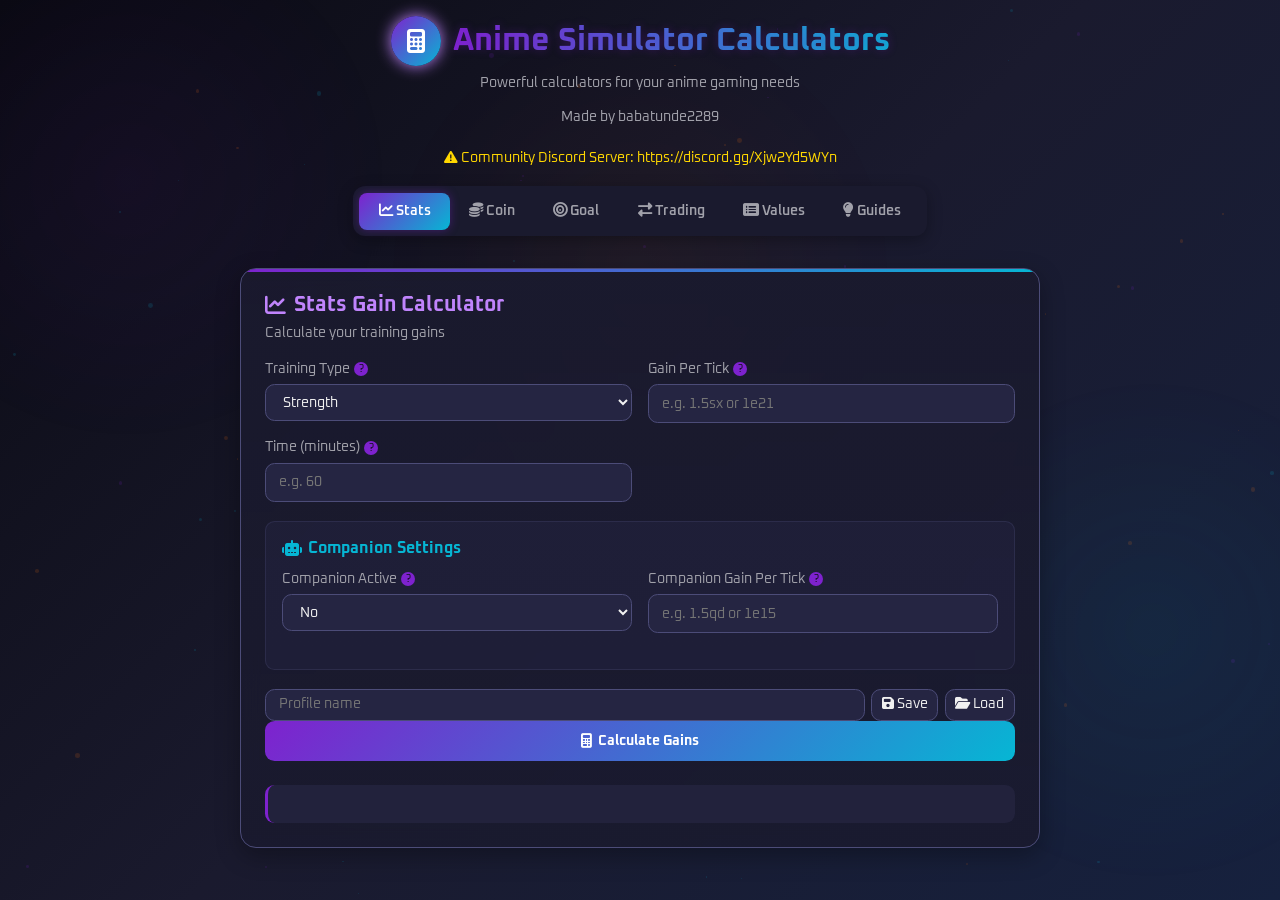
==== commit dbaad240: "Update index.html" ====
--- a/index.html
+++ b/index.html
@@ -1267,36 +1267,42 @@
             <h3 class="guide-category-title">Boss Fight Strategies</h3>
             
             <div class="guide-item">
-              <h4 class="guide-item-title"><i class="fas fa-skull"></i> How to Beat The Ancient One</h4>
+              <h4 class="guide-item-title"><i class="fas fa-skull"></i> How to Beat ANY boss</h4>
               <div class="guide-content">
-                <p>The Ancient One is one of the toughest bosses in Anime Simulator. Here's how to defeat it:</p>
+                <p>Bosses in Anime Simulator are tough, especially for low levels. Here's how to defeat them:</p>
+                
                 <ul>
-                  <li>Recommended stats: At least 1e25 strength and 1e24 defense</li>
-                  <li>Use hit-and-run tactics - attack then immediately dodge</li>
-                  <li>Focus on dodging its energy blasts which deal massive damage</li>
-                  <li>When it charges its ultimate attack, hide behind obstacles</li>
+                  <li>Tailed Form + Gold Digger (before entering the boss)</li>
+                  <li>Tsunami (7 seconds before boss)</li>
+                  <li>Meteorite Destruction (3 seconds before boss)</li>
+                  <li>Gold Digger **C Move** (when boss spawns)</li>
+                  <li>Double jump</li>
+                  <li>Extinction Rain (hold) + Divine Blessing + Multi-Bomb Shuriken + other random powers</li>
                 </ul>
                 <div class="guide-tip">
-                  <strong>Pro Tip:</strong> Use companions with healing abilities to sustain through the fight.
+                  <strong>Pro Tip:</strong> A good companion to use is **Freeah**, as it provides healing and is effective against bosses..
                 </div>
               </div>
             </div>
             
             <div class="guide-item">
-              <h4 class="guide-item-title"><i class="fas fa-crown"></i> defeating the Shadow King</h4>
+              <h4 class="guide-item-title"><i class="fas fa-crown"></i> Beatin Dungeons</h4>
               <div class="guide-content">
-                <p>The Shadow King requires precision and timing:</p>
+                <p>Dungeons are similar to bosses:</p>
                 <ul>
-                  <li>Recommended: 5e24 strength and 3e24 defense</li>
-                  <li>Attack during his vulnerability phases after his dark vortex attack</li>
-                  <li>Use light-based abilities for 25% more damage</li>
-                  <li>Keep moving to avoid his shadow traps</li>
+                  <li>For dungeons, you can use mostly the same moves as for bosses.
+
+                      Another meta transformation to consider is **Sound Breathing:**   </li>
+
+                     <li>Deals good damage  </li>
+                    <li>Has low cooldowns </li>
+                     <li>Some players still prefer **Gold Digger**. </li>
+
+                      <li>As long as you have the moves listed in the boss category, you are all set to grind dungeons efficiently.
+
+                      Have a good Companion and use Shadows.  </li>
                 </ul>
-                <div class="guide-warning">
-                  <strong>Warning:</strong> Don't get caught in his shadow realm or you'll take continuous damage!
-                </div>
               </div>
-            </div>
           </div>
           
           <div class="guide-category">
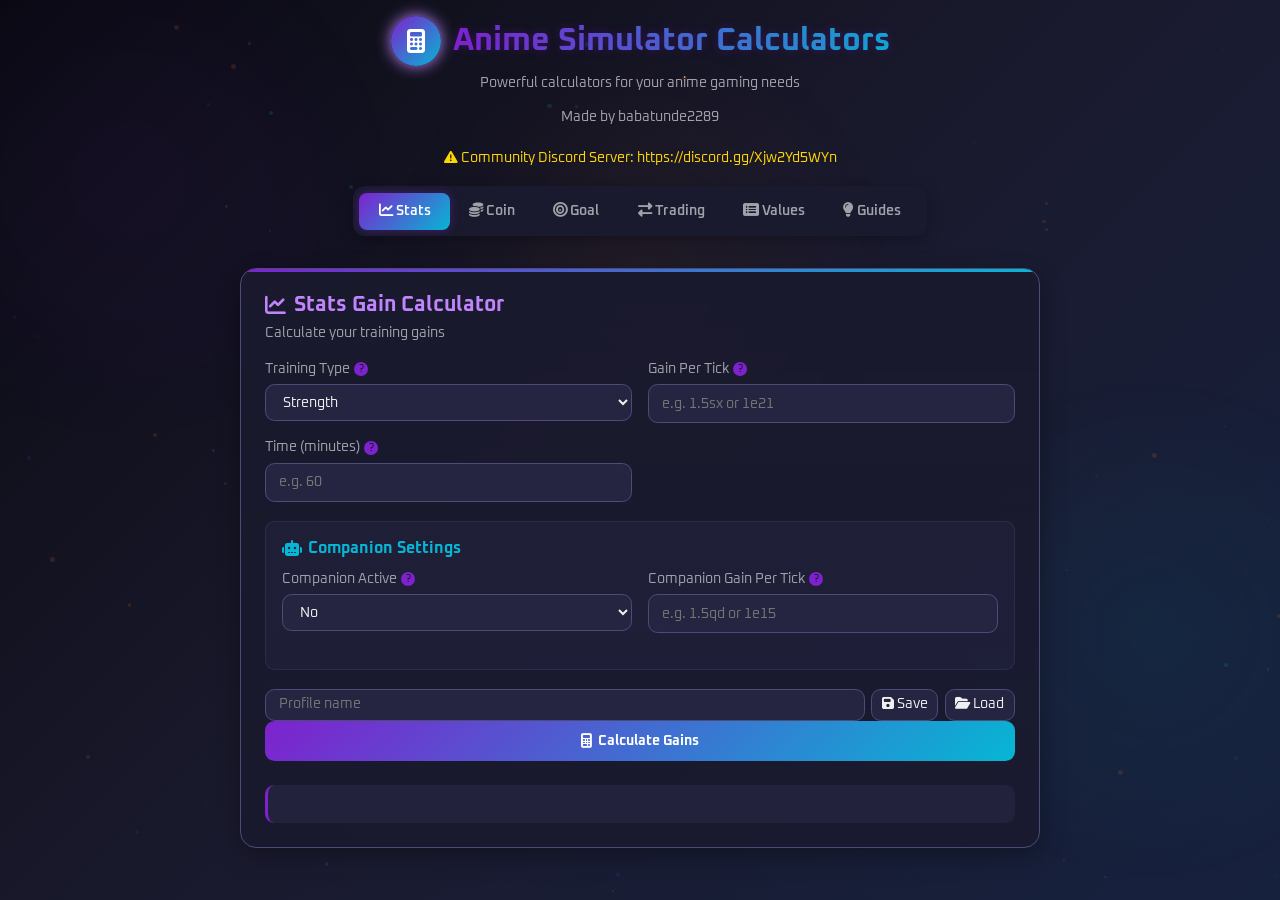
==== commit 2a63de2e: "Update index.html" ====
--- a/index.html
+++ b/index.html
@@ -1314,9 +1314,7 @@
                 <p>Maximize your training efficiency with these strategies:</p>
                 <ul>
                   <li>Focus on one stat at a time rather than balancing all</li>
-                  <li>Use training multipliers during events</li>
-                  <li>Upgrade your training area for better gains</li>
-                  <li>Join a faction for training bonuses</li>
+                  <li>Upgrade your multiplier for better gains</li>
                 </ul>
               </div>
             </div>
@@ -1329,7 +1327,6 @@
                   <li>Complete daily quests for bonus coins</li>
                   <li>Farm in areas that match your power level for optimal rewards</li>
                   <li>Use coin multipliers when available</li>
-                  <li>Participate in events for special coin rewards</li>
                 </ul>
               </div>
             </div>
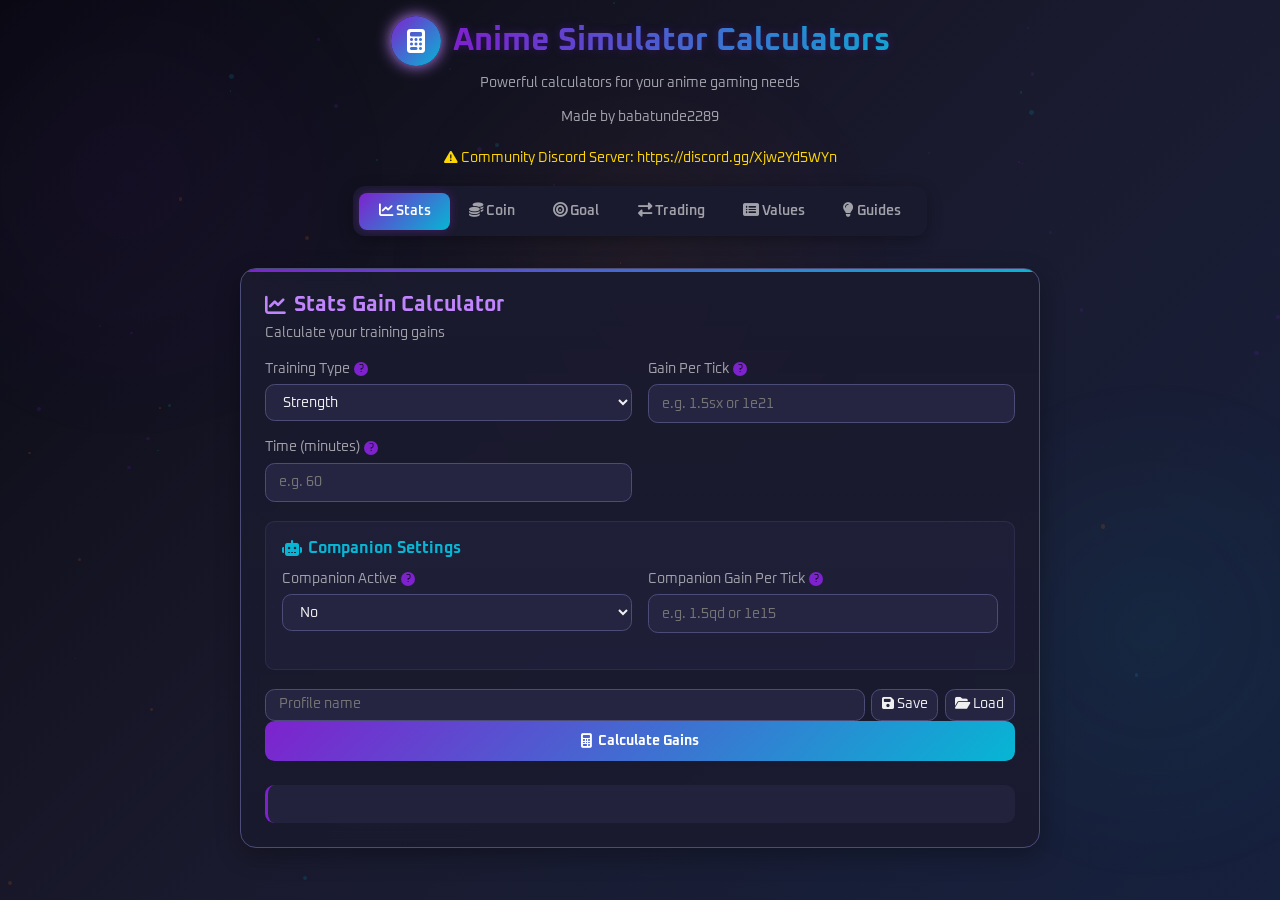
==== commit aa76957b: "Update index.html" ====
--- a/index.html
+++ b/index.html
@@ -1265,6 +1265,8 @@
         <div class="guides-container">
           <div class="guide-category">
             <h3 class="guide-category-title">Boss Fight Strategies</h3>
+            <p> TIP: Suscribe to SomnoKen for Great Guides </p>
+            <p> LINK : https://www.youtube.com/@SomnoKent </p>
             
             <div class="guide-item">
               <h4 class="guide-item-title"><i class="fas fa-skull"></i> How to Beat ANY boss</h4>
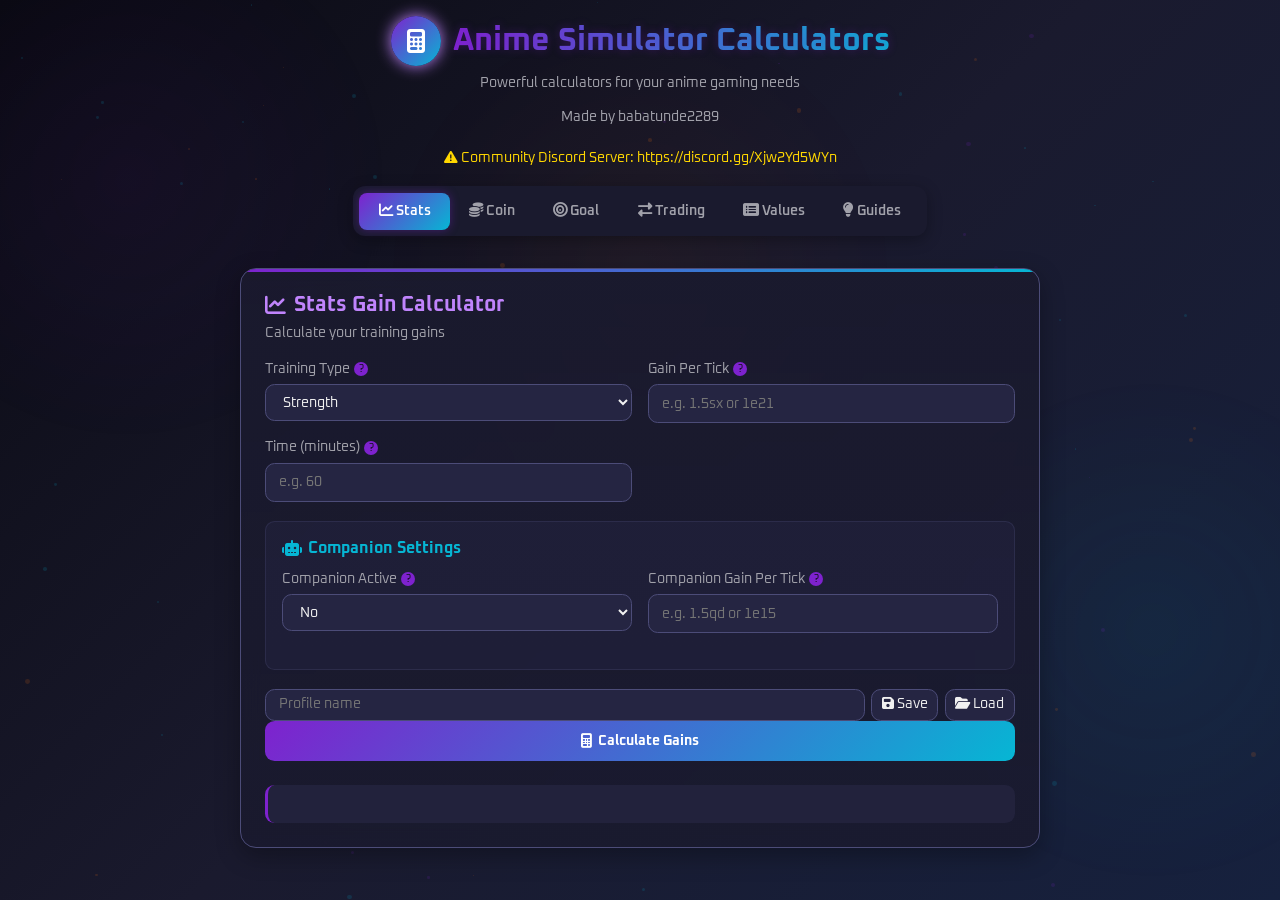
==== commit 763658ae: "Update index.html" ====
--- a/index.html
+++ b/index.html
@@ -1261,12 +1261,13 @@
       <div class="calculator-container">
         <h2 class="calculator-title"><i class="fas fa-lightbulb"></i> Tips & Guides</h2>
         <p class="calculator-subtitle">Expert strategies to help you master Anime Simulator</p>
+        <p> TIP: Suscribe to SomnoKen for Great Guides </p>
+            <p> LINK : https://www.youtube.com/@SomnoKent </p>
         
         <div class="guides-container">
           <div class="guide-category">
             <h3 class="guide-category-title">Boss Fight Strategies</h3>
-            <p> TIP: Suscribe to SomnoKen for Great Guides </p>
-            <p> LINK : https://www.youtube.com/@SomnoKent </p>
+            
             
             <div class="guide-item">
               <h4 class="guide-item-title"><i class="fas fa-skull"></i> How to Beat ANY boss</h4>
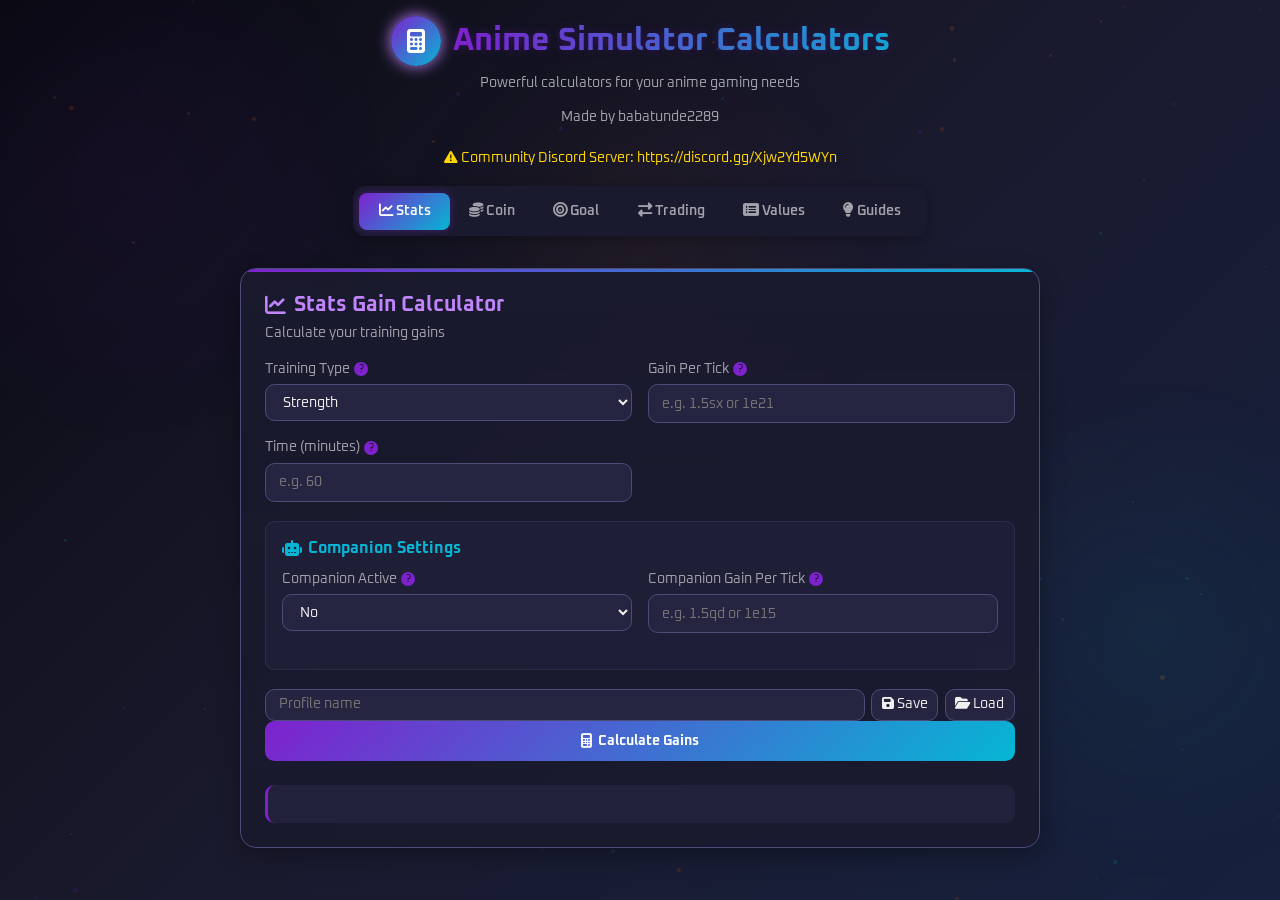
==== commit c126e653: "Move images, comment out unused files." ====
--- a/index.html
+++ b/index.html
@@ -4,7 +4,7 @@
   <meta charset="UTF-8">
   <meta name="viewport" content="width=device-width, initial-scale=1.0">
   <title>Anime Simulator Calculators</title>
-  <link rel="icon" type="image/x-icon" href="icon.png">
+  <link rel="icon" type="image/x-icon" href="images/icon.png">
   <link href="https://fonts.googleapis.com/css2?family=Oxanium:wght@400;600;700&display=swap" rel="stylesheet">
   <link rel="stylesheet" href="https://cdnjs.cloudflare.com/ajax/libs/font-awesome/6.4.0/css/all.min.css">
   <style>
@@ -1159,7 +1159,7 @@
         <h2 class="calculator-title"><i class="fas fa-exchange-alt"></i> Companion Trading Calculator</h2>
         <p class="calculator-subtitle">Calculate the value of your companion trades</p>
         <b> <p class="calculator-subtitle">Special thanks to Harry, BruceWaynie, War, Svfe09 and Fantom for their help with values!  </p></b>
-        <b>  <p class="calculator-subtitle">Trading is at your own risk! Do not DM devs or Testers help for scams</p></b>
+        <b> <p class="calculator-subtitle">Trading is at your own risk! Do not DM devs or Testers help for scams</p></b>
 
         <div class="trade-container">
           
@@ -1765,7 +1765,7 @@
           value: 100, 
           goldValue: 3000, 
           atomicValue: 4000, 
-          image: "momo.png",
+          image: "images/momo.png",
           isAura: false
         },
         { 
@@ -1773,7 +1773,7 @@
           value: 100, 
           goldValue: 3000, 
           atomicValue: 4000, 
-          image: "eddie.png",
+          image: "images/eddie.png",
           isAura: false
         },
         { 
@@ -1781,7 +1781,7 @@
           value: 100, 
           goldValue: 3000, 
           atomicValue: 4000, 
-          image: "jojo.png",
+          image: "images/jojo.png",
           isAura: false
         },
         { 
@@ -1789,7 +1789,7 @@
           value: 100, 
           goldValue: 3000, 
           atomicValue: 4000, 
-          image: "mino.png",
+          image: "images/mino.png",
           isAura: false
         },
         { 
@@ -1797,7 +1797,7 @@
           value: 100, 
           goldValue: 3000, 
           atomicValue: 4000, 
-          image: "ana.png",
+          image: "images/ana.png",
           isAura: false
         },
         { 
@@ -1805,7 +1805,7 @@
           value: 2500, 
           goldValue: 15000, 
           atomicValue: 25000, 
-          image: "turbo.png",
+          image: "images/turbo.png",
           isAura: false
         },
         { 
@@ -1813,7 +1813,7 @@
           value: 3500, 
           goldValue: 20000, 
           atomicValue: 22000, 
-          image: "seidon.png",
+          image: "images/seidon.png",
           isAura: false
         },
         { 
@@ -1821,7 +1821,7 @@
           value: 5000, 
           goldValue: 20000, 
           atomicValue: 30000, 
-          image: "ui.png",
+          image: "images/ui.png",
           isAura: false
         },
         { 
@@ -1829,7 +1829,7 @@
           value: 5000, 
           goldValue: 20000, 
           atomicValue: 30000, 
-          image: "m.png",
+          image: "images/m.png",
           isAura: false
         },
         { 
@@ -1837,7 +1837,7 @@
           value: 10000, 
           goldValue: 50000, 
           atomicValue: 60000, 
-          image: "freeah.png",
+          image: "images/freeah.png",
           isAura: false
         },
         { 
@@ -1845,7 +1845,7 @@
           value: 30000, 
           goldValue: 70000, 
           atomicValue: 90000, 
-          image: "cid.png",
+          image: "images/cid.png",
           isAura: false
         },
         { 
@@ -1853,7 +1853,7 @@
           value: 200000, 
           goldValue: 270000, 
           atomicValue: 290000, 
-          image: "emp.png",
+          image: "images/emp.png",
           isAura: false
         },
         { 
@@ -1861,7 +1861,7 @@
           value: 220000, 
           goldValue: 280000, 
           atomicValue: 300000, 
-          image: "sbb.png",
+          image: "images/sbb.png",
           isAura: false
         },
         { 
@@ -1869,7 +1869,7 @@
           value: 330000, 
           goldValue: 400000, 
           atomicValue: 420000, 
-          image: "naru.png",
+          image: "images/naru.png",
           isAura: false
         },
         { 
@@ -1877,7 +1877,7 @@
           value: 520000, 
           goldValue: 640000, 
           atomicValue: 650000, 
-          image: "brobro.png",
+          image: "images/brobro.png",
           isAura: false
         },
         { 
@@ -1885,7 +1885,7 @@
           value: 520000, 
           goldValue: 640000, 
           atomicValue: 650000, 
-          image: "galo.png",
+          image: "images/galo.png",
           isAura: false
         },
         { 
@@ -1893,56 +1893,56 @@
           value: 640000, 
           goldValue: 770000, 
           atomicValue: 780000, 
-          image: "betterworld.png",
+          image: "images/betterworld.png",
           isAura: false
         },
        
         { 
           name: "Atomic", 
           value: 100,
-          image: "atomic.png",
+          image: "images/atomic.png",
           isAura: true
         },
         { 
           name: "Death", 
           value: 5000, 
-          image: "death.png",
+          image: "images/death.png",
           isAura: true
         },
         { 
           name: "Solo", 
           value: 10000, 
-          image: "solo.png",
+          image: "images/solo.png",
           isAura: true
         },
         { 
           name: "Babylon", 
           value: 50000, 
-          image: "baby.png",
+          image: "images/baby.png",
           isAura: true
         },
         { 
           name: "Infinity", 
           value: 420000, 
-          image: "inf.png",
+          image: "images/inf.png",
           isAura: true
         },
         { 
           name: "Sacred", 
           value: 180000, 
-          image: "sacred.png",
+          image: "images/sacred.png",
           isAura: true
         },
         { 
           name: "Chronology", 
           value: 520000,
-          image: "chrono.png",
+          image: "images/chrono.png",
           isAura: true
         },
         { 
           name: "Prodigy", 
           value: 640000,  
-          image: "prodigy.png",
+          image: "images/prodigy.png",
           isAura: true
         },
       ];
@@ -1952,42 +1952,42 @@
         { 
           name: "Atomic", 
           value: 100,
-          image: "atomic.png" 
+          image: "images/atomic.png"
         },
         { 
           name: "Death", 
           value: 5000, 
-          image: "death.png" 
+          image: "images/death.png"
         },
         { 
           name: "Solo", 
           value: 10000, 
-          image: "solo.png" 
+          image: "images/solo.png"
         },
         { 
           name: "Babylon", 
           value: 50000, 
-          image: "baby.png" 
+          image: "images/baby.png"
         },
         { 
           name: "Infinity", 
           value: 420000, 
-          image: "inf.png" 
+          image: "images/inf.png"
         },
         { 
           name: "Sacred", 
           value: 180000, 
-          image: "sacred.png" 
+          image: "images/sacred.png"
         },
         { 
           name: "Chronology", 
           value: 520000,
-          image: "chrono.png" 
+          image: "images/chrono.png"
         },
         { 
           name: "Prodigy", 
           value: 640000,  
-          image: "prodigy.png" 
+          image: "images/prodigy.png"
         },
       ];
 
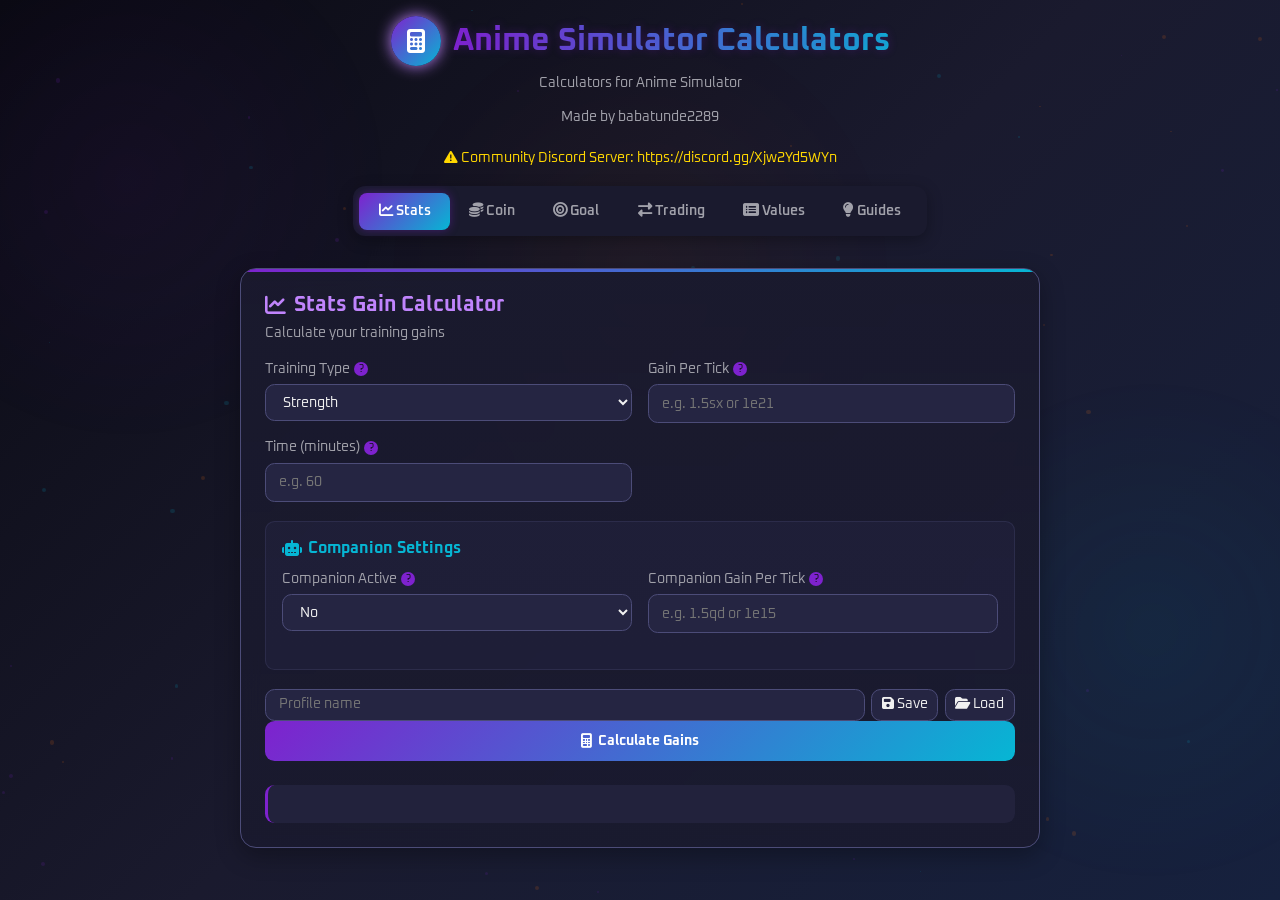
==== commit 807b986a: "Refactor repo, add README" ====
--- a/index.html
+++ b/index.html
@@ -1,2366 +1,369 @@
 <!DOCTYPE html>
 <html lang="en">
 <head>
-  <meta charset="UTF-8">
-  <meta name="viewport" content="width=device-width, initial-scale=1.0">
-  <title>Anime Simulator Calculators</title>
-  <link rel="icon" type="image/x-icon" href="images/icon.png">
-  <link href="https://fonts.googleapis.com/css2?family=Oxanium:wght@400;600;700&display=swap" rel="stylesheet">
-  <link rel="stylesheet" href="https://cdnjs.cloudflare.com/ajax/libs/font-awesome/6.4.0/css/all.min.css">
-  <style>
-    :root {
-      --primary: #7e22ce;
-      --primary-glow: #c084fc;
-      --secondary: #06b6d4;
-      --secondary-glow: #22d3ee;
-      --accent: #f97316;
-      --accent-glow: #fdba74;
-      --bg-dark: #0f0f19;
-      --bg-card: #1a1a2e;
-      --bg-element: #252542;
-      --border: #4c4c78;
-      --text-main: #f0f0f0;
-      --text-secondary: #a1a1aa;
-      --success: #22c55e;
-      --error: #ef4444;
-      --gold: #FFD700;
-      --atomic: #50C878;
-    }
-    
-    * {
-      box-sizing: border-box;
-      margin: 0;
-      padding: 0;
-    }
-    
-    body {
-      font-family: 'Oxanium', sans-serif;
-      background: linear-gradient(135deg, #0a0a12 0%, #1a1a2e 50%, #16213e 100%);
-      color: var(--text-main);
-      min-height: 100vh;
-      padding: 1rem;
-      display: flex;
-      flex-direction: column;
-      align-items: center;
-      position: relative;
-      overflow-x: hidden;
-    }
-    
-    .bg-anime {
-      position: fixed;
-      top: 0;
-      left: 0;
-      width: 100%;
-      height: 100%;
-      z-index: -1;
-      opacity: 0.15;
-      background: 
-        radial-gradient(circle at 10% 20%, rgba(126, 34, 206, 0.4) 0%, transparent 20%),
-        radial-gradient(circle at 90% 70%, rgba(6, 182, 212, 0.4) 0%, transparent 20%),
-        radial-gradient(circle at 50% 30%, rgba(249, 115, 22, 0.3) 0%, transparent 30%);
-      animation: pulseBackground 15s ease infinite;
-    }
-    
-    @keyframes pulseBackground {
-      0%, 100% { opacity: 0.1; }
-      50% { opacity: 0.2; }
-    }
-    
-    .bg-particles {
-      position: fixed;
-      top: 0;
-      left: 0;
-      width: 100%;
-      height: 100%;
-      z-index: -2;
-      overflow: hidden;
-    }
-    
-    .particle {
-      position: absolute;
-      background: var(--primary);
-      border-radius: 50%;
-      opacity: 0.15;
-      animation: float linear infinite;
-    }
-    
-    @keyframes float {
-      to { transform: translateY(-100vh) translateX(20vw); }
-    }
-    
-    .header {
-      width: 100%;
-      max-width: 1200px;
-      display: flex;
-      flex-direction: column;
-      align-items: center;
-      margin-bottom: 1rem;
-    }
-    
-    .logo-container {
-      display: flex;
-      align-items: center;
-      margin-bottom: 0.5rem;
-    }
-    
-    .logo {
-      width: 50px;
-      height: 50px;
-      background: linear-gradient(135deg, var(--primary), var(--secondary));
-      border-radius: 50%;
-      display: flex;
-      align-items: center;
-      justify-content: center;
-      margin-right: 0.75rem;
-      box-shadow: 0 0 15px var(--primary-glow);
-    }
-    
-    .logo i {
-      font-size: 1.5rem;
-      color: white;
-    }
-    
-    .title {
-      font-size: 2rem;
-      background: linear-gradient(90deg, var(--primary), var(--secondary));
-      -webkit-background-clip: text;
-      -webkit-text-fill-color: transparent;
-      text-shadow: 0 0 10px rgba(126, 34, 206, 0.3);
-    }
-    
-    .subtitle {
-      color: var(--text-secondary);
-      font-size: 0.9rem;
-      text-align: center;
-      max-width: 600px;
-      margin-bottom: 1rem;
-    }
-    
-    .navbar {
-      display: flex;
-      background: var(--bg-card);
-      padding: 0.4rem;
-      border-radius: 0.75rem;
-      box-shadow: 0 4px 15px rgba(0, 0, 0, 0.3);
-      margin-bottom: 1rem;
-      flex-wrap: wrap;
-      justify-content: center;
-    }
-    
-    .nav-btn {
-      padding: 0.6rem 1.2rem;
-      background: transparent;
-      border: none;
-      color: var(--text-secondary);
-      font-family: 'Oxanium', sans-serif;
-      font-weight: 600;
-      font-size: 0.9rem;
-      border-radius: 0.5rem;
-      cursor: pointer;
-      transition: all 0.3s ease;
-    }
-    
-    .nav-btn.active {
-      background: linear-gradient(135deg, var(--primary), var(--secondary));
-      color: white;
-      box-shadow: 0 0 10px rgba(126, 34, 206, 0.4);
-    }
-    
-    .nav-btn:hover:not(.active) {
-      background: rgba(126, 34, 206, 0.1);
-      color: var(--primary-glow);
-    }
-    
-    .main-container {
-      width: 100%;
-      max-width: 1200px;
-      display: flex;
-      flex-direction: column;
-      align-items: center;
-    }
-    
-    .calculator-container {
-      background: linear-gradient(to bottom, rgba(26, 26, 46, 0.95), rgba(26, 26, 46, 0.85));
-      backdrop-filter: blur(10px);
-      padding: 1.5rem;
-      border-radius: 1rem;
-      box-shadow: 0 8px 25px rgba(0, 0, 0, 0.3);
-      border: 1px solid var(--border);
-      position: relative;
-      overflow: hidden;
-      width: 100%;
-      max-width: 800px;
-      margin-bottom: 1rem;
-    }
-    
-    .calculator-container::before {
-      content: '';
-      position: absolute;
-      top: 0;
-      left: 0;
-      right: 0;
-      height: 3px;
-      background: linear-gradient(90deg, var(--primary), var(--secondary));
-    }
-    
-    .calculator-title {
-      font-size: 1.3rem;
-      margin-bottom: 0.4rem;
-      color: var(--primary-glow);
-      display: flex;
-      align-items: center;
-      gap: 0.5rem;
-    }
-    
-    .calculator-subtitle {
-      color: var(--text-secondary);
-      font-size: 0.85rem;
-      margin-bottom: 1.2rem;
-    }
-    
-    .form-grid {
-      display: grid;
-      grid-template-columns: 1fr;
-      gap: 1rem;
-      margin-bottom: 1.2rem;
-    }
-    
-    @media (min-width: 640px) {
-      .form-grid {
-        grid-template-columns: 1fr 1fr;
-      }
-    }
-    
-    .form-group {
-      display: flex;
-      flex-direction: column;
-      gap: 0.4rem;
-    }
-    
-    .form-label {
-      font-size: 0.85rem;
-      color: var(--text-secondary);
-      display: flex;
-      align-items: center;
-      gap: 0.25rem;
-    }
-    
-    .form-input, .form-select {
-      background: var(--bg-element);
-      border: 1px solid var(--border);
-      border-radius: 0.6rem;
-      padding: 0.6rem 0.8rem;
-      color: var(--text-main);
-      font-size: 0.9rem;
-      font-family: 'Oxanium', sans-serif;
-      transition: all 0.3s ease;
-    }
-    
-    .form-input:focus, .form-select:focus {
-      outline: none;
-      border-color: var(--primary);
-      box-shadow: 0 0 0 3px rgba(126, 34, 206, 0.3);
-    }
-    
-    .checkbox-group {
-      display: flex;
-      gap: 0.8rem;
-      margin-bottom: 0.8rem;
-    }
-    
-    .checkbox-label {
-      display: flex;
-      align-items: center;
-      gap: 0.4rem;
-      font-size: 0.85rem;
-      color: var(--text-secondary);
-      cursor: pointer;
-    }
-    
-    .checkbox-input {
-      width: 16px;
-      height: 16px;
-      accent-color: var(--primary);
-    }
-    
-    .section {
-      background: rgba(37, 37, 66, 0.5);
-      padding: 1rem;
-      border-radius: 0.6rem;
-      margin-bottom: 1.2rem;
-      border: 1px solid rgba(76, 76, 120, 0.3);
-    }
-    
-    .section-title {
-      font-size: 1rem;
-      margin-bottom: 0.8rem;
-      color: var(--secondary);
-      display: flex;
-      align-items: center;
-      gap: 0.4rem;
-    }
-    
-    .btn {
-      background: linear-gradient(135deg, var(--primary), var(--secondary));
-      color: white;
-      font-size: 0.9rem;
-      font-weight: 700;
-      padding: 0.7rem;
-      border: none;
-      border-radius: 0.6rem;
-      cursor: pointer;
-      width: 100%;
-      transition: all 0.3s ease;
-      font-family: 'Oxanium', sans-serif;
-      display: flex;
-      align-items: center;
-      justify-content: center;
-      gap: 0.4rem;
-    }
-    
-    .btn:hover {
-      transform: translateY(-2px);
-      box-shadow: 0 6px 15px rgba(6, 182, 212, 0.3);
-    }
-    
-    .btn-secondary {
-      background: var(--bg-element);
-      color: var(--text-main);
-    }
-    
-    .btn-secondary:hover {
-      box-shadow: 0 6px 15px rgba(76, 76, 120, 0.3);
-    }
-    
-    .profile-controls {
-      display: flex;
-      gap: 0.4rem;
-      margin-top: 0.8rem;
-    }
-    
-    .profile-input {
-      flex-grow: 1;
-      background: var(--bg-element);
-      border: 1px solid var(--border);
-      border-radius: 0.6rem;
-      padding: 0.4rem 0.8rem;
-      color: var(--text-main);
-      font-family: 'Oxanium', sans-serif;
-      font-size: 0.85rem;
-    }
-    
-    .profile-btn {
-      background: var(--bg-element);
-      color: var(--text-main);
-      border: 1px solid var(--border);
-      border-radius: 0.6rem;
-      padding: 0.4rem 0.6rem;
-      cursor: pointer;
-      font-size: 0.85rem;
-      transition: all 0.2s;
-      font-family: 'Oxanium', sans-serif;
-    }
-    
-    .profile-btn:hover {
-      background: var(--primary);
-      color: white;
-    }
-    
-    .result {
-      margin-top: 1.5rem;
-      background: rgba(37, 37, 66, 0.7);
-      padding: 1.2rem;
-      border-radius: 0.6rem;
-      border-left: 3px solid var(--primary);
-      font-size: 0.9rem;
-    }
-    
-    .result-item {
-      margin-bottom: 0.6rem;
-      display: flex;
-      justify-content: space-between;
-      align-items: center;
-    }
-    
-    .result-label {
-      color: var(--text-secondary);
-    }
-    
-    .result-value {
-      font-weight: 600;
-      color: var(--primary-glow);
-    }
-    
-    .tooltip {
-      position: relative;
-      display: inline-block;
-      width: 14px;
-      height: 14px;
-      background: var(--primary);
-      color: var(--bg-dark);
-      border-radius: 50%;
-      text-align: center;
-      font-size: 10px;
-      line-height: 14px;
-      cursor: help;
-    }
-    
-    .tooltip .tooltiptext {
-      visibility: hidden;
-      width: 180px;
-      background-color: var(--bg-element);
-      color: var(--text-main);
-      text-align: center;
-      border-radius: 6px;
-      padding: 6px;
-      position: absolute;
-      z-index: 1;
-      bottom: 125%;
-      left: 50%;
-      transform: translateX(-50%);
-      opacity: 0;
-      transition: opacity 0.3s;
-      font-size: 0.75rem;
-      border: 1px solid var(--border);
-    }
-    
-    .tooltip:hover .tooltiptext {
-      visibility: visible;
-      opacity: 1;
-    }
-    
-    .tab-content {
-      display: none;
-      width: 100%;
-      align-items: center;
-      flex-direction: column;
-    }
-    
-    .tab-content.active {
-      display: flex;
-    }
-    
-    @keyframes fadeIn {
-      from { opacity: 0; transform: translateY(10px); }
-      to { opacity: 1; transform: translateY(0); }
-    }
-    
-    .calculator-container {
-      animation: fadeIn 0.5s ease-out;
-    }
-    
-    .trade-container {
-      display: grid;
-      grid-template-columns: 1fr;
-      gap: 1.2rem;
-    }
-    
-    @media (min-width: 768px) {
-      .trade-container {
-        grid-template-columns: 1fr 1fr;
-      }
-    }
-    
-    .trade-panel {
-      background: rgba(37, 37, 66, 0.7);
-      padding: 1.2rem;
-      border-radius: 0.6rem;
-      border: 1px solid rgba(76, 76, 120, 0.5);
-      min-height: 250px;
-    }
-    
-    .panel-title {
-      font-size: 1.1rem;
-      margin-bottom: 0.8rem;
-      color: var(--primary-glow);
-      text-align: center;
-    }
-    
-    .add-companion-btn {
-      background: var(--bg-element);
-      border: 2px dashed var(--border);
-      border-radius: 0.6rem;
-      padding: 1.2rem;
-      display: flex;
-      flex-direction: column;
-      align-items: center;
-      justify-content: center;
-      cursor: pointer;
-      transition: all 0.2s;
-      color: var(--text-secondary);
-      font-size: 0.9rem;
-      margin-bottom: 0.8rem;
-    }
-    
-    .add-companion-btn:hover {
-      border-color: var(--primary);
-      color: var(--primary);
-    }
-    
-    .add-companion-btn i {
-      font-size: 1.7rem;
-      margin-bottom: 0.4rem;
-    }
-    
-    .selected-companions {
-      display: flex;
-      flex-direction: column;
-      gap: 0.6rem;
-    }
-    
-    .companion-item {
-      background: var(--bg-element);
-      border-radius: 0.4rem;
-      padding: 0.6rem;
-      display: flex;
-      align-items: center;
-      justify-content: space-between;
-      position: relative;
-      font-size: 0.85rem;
-    }
-    
-    .companion-info {
-      display: flex;
-      align-items: center;
-      gap: 0.6rem;
-    }
-    
-    .companion-image {
-      width: 35px;
-      height: 35px;
-      object-fit: contain;
-      border-radius: 50%;
-      background: var(--bg-dark);
-      padding: 2px;
-    }
-    
-    .companion-name {
-      font-weight: 600;
-    }
-    
-    .companion-amount {
-      display: flex;
-      align-items: center;
-      gap: 0.4rem;
-    }
-    
-    .amount-input {
-      background: var(--bg-dark);
-      border: 1px solid var(--border);
-      border-radius: 0.4rem;
-      padding: 0.3rem 0.4rem;
-      color: var(--text-main);
-      width: 50px;
-      text-align: center;
-      font-family: 'Oxanium', sans-serif;
-      font-size: 0.8rem;
-    }
-    
-    .remove-btn {
-      background: none;
-      border: none;
-      color: var(--error);
-      cursor: pointer;
-      font-size: 1.1rem;
-      display: flex;
-      align-items: center;
-    }
-    
-    .modal {
-      display: none;
-      position: fixed;
-      top: 0;
-      left: 0;
-      width: 100%;
-      height: 100%;
-      background: rgba(0, 0, 0, 0.8);
-      z-index: 100;
-      align-items: center;
-      justify-content: center;
-    }
-    
-    .modal-content {
-      background: var(--bg-card);
-      border-radius: 0.6rem;
-      width: 90%;
-      max-width: 700px;
-      max-height: 70vh;
-      overflow-y: auto;
-      padding: 1.2rem;
-      border: 1px solid var(--primary);
-      box-shadow: 0 0 25px rgba(126, 34, 206, 0.3);
-    }
-    
-    .modal-header {
-      display: flex;
-      justify-content: space-between;
-      align-items: center;
-      margin-bottom: 1.2rem;
-      position: sticky;
-      top: 0;
-      background: var(--bg-card);
-      padding: 1rem 0;
-      z-index: 10;
-    }
-    
-    .modal-title {
-      font-size: 1.3rem;
-      color: var(--primary);
-    }
-    
-    .close-modal {
-      background: none;
-      border: none;
-      color: var(--text-secondary);
-      font-size: 1.3rem;
-      cursor: pointer;
-    }
-    
-    .companion-grid {
-      display: grid;
-      grid-template-columns: repeat(auto-fill, minmax(90px, 1fr));
-      gap: 0.8rem;
-    }
-    
-    .companion-option {
-      background: var(--bg-element);
-      border-radius: 0.4rem;
-      padding: 0.6rem;
-      display: flex;
-      flex-direction: column;
-      align-items: center;
-      cursor: pointer;
-      transition: all 0.2s;
-      border: 1px solid transparent;
-    }
-    
-    .companion-option:hover {
-      border-color: var(--primary);
-      transform: translateY(-3px);
-    }
-    
-    .companion-option img {
-      width: 45px;
-      height: 45px;
-      object-fit: contain;
-      margin-bottom: 0.4rem;
-      background: var(--bg-dark);
-      border-radius: 50%;
-      padding: 4px;
-    }
-    
-    .companion-option span {
-      font-size: 0.75rem;
-      text-align: center;
-    }
-    
-    .companion-value {
-      font-size: 0.65rem;
-      color: var(--primary);
-      margin-top: 0.2rem;
-    }
-    
-    .trait-selector {
-      position: absolute;
-      top: -8px;
-      right: -8px;
-      background: var(--bg-element);
-      border-radius: 50%;
-      width: 20px;
-      height: 20px;
-      display: flex;
-      align-items: center;
-      justify-content: center;
-      cursor: pointer;
-      z-index: 1;
-      border: 1px solid var(--border);
-      font-size: 0.7rem;
-    }
-    
-    .trait-options {
-      position: absolute;
-      top: 25px;
-      right: 0;
-      background: var(--bg-element);
-      border-radius: 0.4rem;
-      padding: 0.4rem;
-      display: none;
-      flex-direction: column;
-      gap: 0.4rem;
-      z-index: 2;
-      border: 1px solid var(--border);
-      box-shadow: 0 2px 8px rgba(0, 0, 0, 0.2);
-    }
-    
-    .trait-option {
-      padding: 0.2rem 0.4rem;
-      border-radius: 0.2rem;
-      cursor: pointer;
-      font-size: 0.7rem;
-      white-space: nowrap;
-    }
-    
-    .trait-option:hover {
-      background: var(--bg-dark);
-    }
-    
-    .trait-option.normal {
-      color: var(--text-main);
-    }
-    
-    .trait-option.gold {
-      color: var(--gold);
-    }
-    
-    .trait-option.atomic {
-      color: var(--atomic);
-    }
-    
-    .trait-indicator {
-      width: 10px;
-      height: 10px;
-      border-radius: 50%;
-      display: inline-block;
-      margin-right: 0.2rem;
-    }
-    
-    .trait-indicator.normal {
-      background: var(--text-secondary);
-    }
-    
-    .trait-indicator.gold {
-      background: var(--gold);
-    }
-    
-    .trait-indicator.atomic {
-      background: var(--atomic);
-    }
-    
-    .trait-display {
-      position: absolute;
-      top: -6px;
-      left: -6px;
-      font-size: 0.6rem;
-      padding: 0.1rem 0.25rem;
-      border-radius: 0.2rem;
-      font-weight: bold;
-    }
-    
-    .trait-display.gold {
-      background: var(--gold);
-      color: #000;
-    }
-    
-    .trait-display.atomic {
-      background: var(--atomic);
-      color: #000;
-    }
-    
-    
-    .values-container {
-      display: grid;
-      grid-template-columns: 1fr;
-      gap: 1.5rem;
-      width: 100%;
-    }
-    
-    .values-section {
-      background: rgba(37, 37, 66, 0.7);
-      padding: 1.2rem;
-      border-radius: 0.6rem;
-      border: 1px solid rgba(76, 76, 120, 0.5);
-    }
-    
-    .values-section-title {
-      font-size: 1.3rem;
-      margin-bottom: 1rem;
-      color: var(--primary-glow);
-      text-align: center;
-      padding-bottom: 0.5rem;
-      border-bottom: 1px solid var(--border);
-    }
-    
-    .values-grid {
-      display: grid;
-      grid-template-columns: repeat(auto-fill, minmax(150px, 1fr));
-      gap: 1rem;
-    }
-    
-    .value-item {
-      background: var(--bg-element);
-      border-radius: 0.6rem;
-      padding: 0.8rem;
-      display: flex;
-      flex-direction: column;
-      align-items: center;
-      transition: all 0.2s;
-      border: 1px solid transparent;
-    }
-    
-    .value-item:hover {
-      border-color: var(--primary);
-      transform: translateY(-3px);
-    }
-    
-    .value-image {
-      width: 70px;
-      height: 70px;
-      object-fit: contain;
-      margin-bottom: 0.6rem;
-      background: var(--bg-dark);
-      border-radius: 50%;
-      padding: 6px;
-    }
-    
-    .value-name {
-      font-weight: 600;
-      margin-bottom: 0.4rem;
-      text-align: center;
-      font-size: 0.9rem;
-    }
-    
-    .value-details {
-      display: flex;
-      flex-direction: column;
-      gap: 0.2rem;
-      width: 100%;
-    }
-    
-    .value-detail {
-      display: flex;
-      justify-content: space-between;
-      font-size: 0.75rem;
-    }
-    
-    .value-label {
-      color: var(--text-secondary);
-    }
-    
-    .value-amount {
-      font-weight: 600;
-      color: var(--primary-glow);
-    }
-    
-    .gold-value {
-      color: var(--gold);
-    }
-    
-    .atomic-value {
-      color: var(--atomic);
-    }
-    
-    .search-box {
-      margin-bottom: 1rem;
-      width: 100%;
-    }
-    
-    .search-input {
-      width: 100%;
-      padding: 0.6rem 1rem;
-      border-radius: 0.6rem;
-      background: var(--bg-element);
-      border: 1px solid var(--border);
-      color: var(--text-main);
-      font-family: 'Oxanium', sans-serif;
-    }
-    
-    .search-input:focus {
-      outline: none;
-      border-color: var(--primary);
-      box-shadow: 0 0 0 3px rgba(126, 34, 206, 0.3);
-    }
-        .guides-container {
-      width: 100%;
-      max-width: 1000px;
-    }
-    
-    .guide-category {
-      margin-bottom: 2rem;
-    }
-    
-    .guide-category-title {
-      font-size: 1.8rem;
-      color: var(--primary-glow);
-      margin-bottom: 1rem;
-      padding-bottom: 0.5rem;
-      border-bottom: 2px solid var(--primary);
-    }
-    
-    .guide-item {
-      background: rgba(37, 37, 66, 0.5);
-      border-radius: 0.75rem;
-      padding: 1.5rem;
-      margin-bottom: 1.5rem;
-      border: 1px solid var(--border);
-      backdrop-filter: blur(5px);
-    }
-    
-    .guide-item-title {
-      font-size: 1.3rem;
-      color: var(--secondary);
-      margin-bottom: 1rem;
-      display: flex;
-      align-items: center;
-      gap: 0.5rem;
-    }
-    
-    .guide-content {
-      color: var(--text-main);
-      line-height: 1.6;
-    }
-    
-    .guide-tip {
-      background: rgba(135, 206, 235, 0.1);
-      border-left: 4px solid var(--secondary);
-      padding: 1rem;
-      margin: 1rem 0;
-      border-radius: 0 0.5rem 0.5rem 0;
-    }
-    
-    .guide-warning {
-      background: rgba(239, 68, 68, 0.1);
-      border-left: 4px solid var(--error);
-      padding: 1rem;
-      margin: 1rem 0;
-      border-radius: 0 0.5rem 0.5rem 0;
-    }
-  </style>
+    <meta charset="UTF-8" />
+    <meta name="viewport" content="width=device-width, initial-scale=1.0"/>
+    <title>Anime Simulator Calculators</title>
+
+    <link rel="icon" type="image/x-icon" href="images/icon.png">
+    <link href="https://fonts.googleapis.com/css2?family=Oxanium:wght@400;600;700&display=swap" rel="stylesheet">
+    <link rel="stylesheet" href="https://cdnjs.cloudflare.com/ajax/libs/font-awesome/6.4.0/css/all.min.css">
+    <link rel="stylesheet" href="src/styles.css">
 </head>
 <body>
-  
-  <div class="bg-anime"></div>
-  <div class="bg-particles" id="particles"></div>
-
-  <div class="header">
+<div class="bg-anime"></div>
+<div class="bg-particles" id="particles"></div>
+
+<div class="header">
     <div class="logo-container">
-      <div class="logo">
-        <i class="fas fa-calculator"></i>
-      </div>
-      <h1 class="title">Anime Simulator Calculators</h1>
-       
-    </div>
-    <p class="subtitle">Powerful calculators for your anime gaming needs</p>
-     <p class="subtitle">Made by babatunde2289</p>
-    <p class="calculator-subtitle" style="color: var(--gold); margin-top: 0.5rem;">
-          <i class="fas fa-exclamation-triangle"></i> Community Discord Server: https://discord.gg/Xjw2Yd5WYn 
-        </p>
-    
-    
+        <div class="logo"><i class="fas fa-calculator"></i></div>
+        <h1 class="title">Anime Simulator Calculators</h1>
+    </div>
+
+    <p class="subtitle">Calculators for Anime Simulator</p>
+    <p class="subtitle">Made by babatunde2289</p>
+
+    <p class="calculator-subtitle gold-warning">
+        <i class="fas fa-exclamation-triangle"></i>
+        Community Discord Server: https://discord.gg/Xjw2Yd5WYn
+    </p>
+
     <div class="navbar">
-      <button class="nav-btn active" data-tab="stats-calc">
-        <i class="fas fa-chart-line"></i> Stats
-      </button>
-      <button class="nav-btn" data-tab="coin-calc">
-        <i class="fas fa-coins"></i> Coin
-      </button>
-      <button class="nav-btn" data-tab="goal-calc">
-        <i class="fas fa-bullseye"></i> Goal
-      </button>
-      <button class="nav-btn" data-tab="trade-calc">
-        <i class="fas fa-exchange-alt"></i> Trading
-      </button>
-      
-      <button class="nav-btn" data-tab="values-tab">
-        <i class="fas fa-list-alt"></i> Values
-      </button>
-      <button class="nav-btn" data-tab="guides-tab">
-        <i class="fas fa-lightbulb"></i> Guides
-      </button>
-    </div>
-  </div>
-
-  <div class="main-container">
-    
+        <button class="nav-btn active" data-tab="stats-calc"><i class="fas fa-chart-line"></i> Stats</button>
+        <button class="nav-btn" data-tab="coin-calc"><i class="fas fa-coins"></i> Coin</button>
+        <button class="nav-btn" data-tab="goal-calc"><i class="fas fa-bullseye"></i> Goal</button>
+        <button class="nav-btn" data-tab="trade-calc"><i class="fas fa-exchange-alt"></i> Trading</button>
+        <button class="nav-btn" data-tab="values-tab"><i class="fas fa-list-alt"></i> Values</button>
+        <button class="nav-btn" data-tab="guides-tab"><i class="fas fa-lightbulb"></i> Guides</button>
+    </div>
+</div>
+
+<div class="main-container">
+
+    <!-- Stats tab -->
     <div class="tab-content active" id="stats-calc">
-      <div class="calculator-container">
-        <h2 class="calculator-title"><i class="fas fa-chart-line"></i> Stats Gain Calculator</h2>
-        <p class="calculator-subtitle">Calculate your training gains</p>
-
-        <div class="form-grid">
-          <div class="form-group">
-            <label for="statType" class="form-label">Training Type
-              <div class="tooltip">?<span class="tooltiptext">Select the stat you're training (Strength, Energy, Defense, or Sword)</span></div>
-            </label>
-            <select id="statType" class="form-select">
-              <option value="strength">Strength</option>
-              <option value="energy">Energy</option>
-              <option value="defense">Defense</option>
-              <option value="sword">Sword</option>
-            </select>
-          </div>
-          <div class="form-group">
-            <label for="gainPerTick" class="form-label">Gain Per Tick
-              <div class="tooltip">?<span class="tooltiptext">Amount gained each training tick (e.g. 1.5sx or 1e21)</span></div>
-            </label>
-            <input type="text" id="gainPerTick" class="form-input" placeholder="e.g. 1.5sx or 1e21" required>
-          </div>
-          <div class="form-group">
-            <label for="time" class="form-label">Time (minutes)
-              <div class="tooltip">?<span class="tooltiptext">Duration of your training session in minutes</span></div>
-            </label>
-            <input type="number" id="time" class="form-input" placeholder="e.g. 60" required>
-          </div>
-        </div>
-
-        <div class="section">
-          <h3 class="section-title"><i class="fas fa-robot"></i> Companion Settings</h3>
-          <div class="form-grid">
-            <div class="form-group">
-              <label for="companionActive" class="form-label">Companion Active
-                <div class="tooltip">?<span class="tooltiptext">Toggle if you have an active companion</span></div>
-              </label>
-              <select id="companionActive" class="form-select">
-                <option value="false">No</option>
-                <option value="true">Yes</option>
-              </select>
-            </div>
-            <div class="form-group">
-              <label for="companionGain" class="form-label">Companion Gain Per Tick
-                <div class="tooltip">?<span class="tooltiptext">Amount your companion gives per tick (e.g. 1.5qd or 1e15)</span></div>
-              </label>
-              <input type="text" id="companionGain" class="form-input" placeholder="e.g. 1.5qd or 1e15">
-            </div>
-          </div>
-        </div>
-
-        <div class="profile-controls">
-          <input type="text" id="profileName" class="profile-input" placeholder="Profile name">
-          <button class="profile-btn" id="saveProfileBtn"><i class="fas fa-save"></i> Save</button>
-          <button class="profile-btn" id="loadProfileBtn"><i class="fas fa-folder-open"></i> Load</button>
-        </div>
-
-        <button class="btn" id="calculateBtn"><i class="fas fa-calculator"></i> Calculate Gains</button>
-        
-        <div class="result" id="result"></div>
-      </div>
-    </div>
-
-    
+        <div class="calculator-container">
+            <h2 class="calculator-title"><i class="fas fa-chart-line"></i> Stats Gain Calculator</h2>
+            <p class="calculator-subtitle">Calculate your training gains</p>
+
+            <div class="form-grid">
+                <div class="form-group">
+                    <label for="statType" class="form-label">Training Type
+                        <div class="tooltip">?<span class="tooltiptext">Select the stat you're training (Strength, Energy, Defense, or Sword)</span></div>
+                    </label>
+                    <select id="statType" class="form-select">
+                        <option value="strength">Strength</option>
+                        <option value="energy">Energy</option>
+                        <option value="defense">Defense</option>
+                        <option value="sword">Sword</option>
+                    </select>
+                </div>
+                <div class="form-group">
+                    <label for="gainPerTick" class="form-label">Gain Per Tick
+                        <div class="tooltip">?<span class="tooltiptext">Amount gained each training tick (e.g. 1.5sx or 1e21)</span></div>
+                    </label>
+                    <input type="text" id="gainPerTick" class="form-input" placeholder="e.g. 1.5sx or 1e21" required>
+                </div>
+                <div class="form-group">
+                    <label for="time" class="form-label">Time (minutes)
+                        <div class="tooltip">?<span class="tooltiptext">Duration of your training session in minutes</span></div>
+                    </label>
+                    <input type="number" id="time" class="form-input" placeholder="e.g. 60" required>
+                </div>
+            </div>
+
+            <div class="section">
+                <h3 class="section-title"><i class="fas fa-robot"></i> Companion Settings</h3>
+                <div class="form-grid">
+                    <div class="form-group">
+                        <label for="companionActive" class="form-label">Companion Active
+                            <div class="tooltip">?<span class="tooltiptext">Toggle if you have an active companion</span></div>
+                        </label>
+                        <select id="companionActive" class="form-select">
+                            <option value="false">No</option>
+                            <option value="true">Yes</option>
+                        </select>
+                    </div>
+                    <div class="form-group">
+                        <label for="companionGain" class="form-label">Companion Gain Per Tick
+                            <div class="tooltip">?<span class="tooltiptext">Amount your companion gives per tick (e.g. 1.5qd or 1e15)</span></div>
+                        </label>
+                        <input type="text" id="companionGain" class="form-input" placeholder="e.g. 1.5qd or 1e15">
+                    </div>
+                </div>
+            </div>
+
+            <div class="profile-controls">
+                <input type="text" id="profileName" class="profile-input" placeholder="Profile name">
+                <button class="profile-btn" id="saveProfileBtn"><i class="fas fa-save"></i> Save</button>
+                <button class="profile-btn" id="loadProfileBtn"><i class="fas fa-folder-open"></i> Load</button>
+            </div>
+
+            <button class="btn" id="calculateBtn"><i class="fas fa-calculator"></i> Calculate Gains</button>
+            <div class="result" id="result"></div>
+        </div>
+    </div>
+
+    <!-- Coin tab -->
     <div class="tab-content" id="coin-calc">
-      <div class="calculator-container">
-        <h2 class="calculator-title"><i class="fas fa-coins"></i> Coin Calculator</h2>
-        <p class="calculator-subtitle">Calculate your coin earnings based on rank and bonuses</p>
-
-        <div class="form-grid">
-          <div class="form-group">
-            <label for="rankSelect" class="form-label">Select Rank</label>
-            <select id="rankSelect" class="form-select">
-              <option value="0">Rookie</option>
-              <option value="1">Ninja</option>
-              <option value="2">Pirate</option>
-              <option value="3">Ghoul</option>
-              <option value="4">Hero</option>
-              <option value="5">Reaper</option>
-              <option value="6">Warrior</option>
-              <option value="7">Sin</option>
-              <option value="8">Mage</option>
-              <option value="9">Demon</option>
-              <option value="10">Emperor</option>
-              <option value="11">Elder</option>
-              <option value="12">Overlord</option>
-              <option value="13">Leader</option>
-              <option value="14">Deity</option>
-              <option value="15">Sage</option>
-              <option value="16">Mask</option>
-              <option value="17">Shinigami</option>
-              <option value="18">Hashira</option>
-              <option value="19">Destroyer</option>
-              <option value="20">Otsutsuki</option>
-              <option value="21">Pirate King</option>
-            </select>
-          </div>
-          <div class="form-group">
-            <label for="coinTimeInput" class="form-label">Time (minutes)
-              <div class="tooltip">?<span class="tooltiptext">Duration of coin earning in minutes</span></div>
-            </label>
-            <input type="number" id="coinTimeInput" class="form-input" placeholder="e.g. 60" required>
-          </div>
-        </div>
-
-        <div class="section">
-          <h3 class="section-title"><i class="fas fa-gem"></i> Bonuses</h3>
-          <div class="checkbox-group">
-            <label class="checkbox-label">
-              <input type="checkbox" id="doubleCoins" class="checkbox-input">
-              2x Coins Gamepass
-            </label>
-            <label class="checkbox-label">
-              <input type="checkbox" id="goldCompanion" class="checkbox-input">
-              Gold Companion (+20%)
-            </label>
-          </div>
-        </div>
-
-        <button class="btn" id="calculateCoinsBtn"><i class="fas fa-coins"></i> Calculate Earnings</button>
-        
-        <div class="result" id="coinResult"></div>
-      </div>
-    </div>
-
-    
+        <div class="calculator-container">
+            <h2 class="calculator-title"><i class="fas fa-coins"></i> Coin Calculator</h2>
+            <p class="calculator-subtitle">Calculate your coin earnings based on rank and bonuses</p>
+            <div class="form-grid">
+                <div class="form-group">
+                    <label for="rankSelect" class="form-label">Select Rank</label>
+                    <select id="rankSelect" class="form-select">
+                        <option value="0">Rookie</option>
+                        <option value="1">Ninja</option>
+                        <option value="2">Pirate</option>
+                        <option value="3">Ghoul</option>
+                        <option value="4">Hero</option>
+                        <option value="5">Reaper</option>
+                        <option value="6">Warrior</option>
+                        <option value="7">Sin</option>
+                        <option value="8">Mage</option>
+                        <option value="9">Demon</option>
+                        <option value="10">Emperor</option>
+                        <option value="11">Elder</option>
+                        <option value="12">Overlord</option>
+                        <option value="13">Leader</option>
+                        <option value="14">Deity</option>
+                        <option value="15">Sage</option>
+                        <option value="16">Mask</option>
+                        <option value="17">Shinigami</option>
+                        <option value="18">Hashira</option>
+                        <option value="19">Destroyer</option>
+                        <option value="20">Otsutsuki</option>
+                        <option value="21">Pirate King</option>
+                    </select>
+                </div>
+                <div class="form-group">
+                    <label for="coinTimeInput" class="form-label">Time (minutes)
+                        <div class="tooltip">?<span class="tooltiptext">Duration of coin earning in minutes</span></div>
+                    </label>
+                    <input type="number" id="coinTimeInput" class="form-input" placeholder="e.g. 60" required>
+                </div>
+            </div>
+
+            <div class="section">
+                <h3 class="section-title"><i class="fas fa-gem"></i> Bonuses</h3>
+                <div class="checkbox-group">
+                    <label class="checkbox-label"><input type="checkbox" id="doubleCoins" class="checkbox-input"> 2x Coins Gamepass</label>
+                    <label class="checkbox-label"><input type="checkbox" id="goldCompanion" class="checkbox-input"> Gold Companion (+20%)</label>
+                </div>
+            </div>
+
+            <button class="btn" id="calculateCoinsBtn"><i class="fas fa-coins"></i> Calculate Earnings</button>
+            <div class="result" id="coinResult"></div>
+        </div>
+    </div>
+
+    <!-- Goal tab -->
     <div class="tab-content" id="goal-calc">
-      <div class="calculator-container">
-        <h2 class="calculator-title"><i class="fas fa-bullseye"></i> Goal Calculator</h2>
-        <p class="calculator-subtitle">Calculate time to reach your target</p>
-
-        <div class="form-grid">
-          <div class="form-group">
-            <label for="goalStatType" class="form-label">Training Type
-              <div class="tooltip">?<span class="tooltiptext">Select the stat you're training (Strength, Energy, Defense, or Sword)</span></div>
-            </label>
-            <select id="goalStatType" class="form-select">
-              <option value="strength">Strength</option>
-              <option value="energy">Energy</option>
-              <option value="defense">Defense</option>
-              <option value="sword">Sword</option>
-            </select>
-          </div>
-          <div class="form-group">
-            <label for="goalGainPerTick" class="form-label">Your Gain Per Tick
-              <div class="tooltip">?<span class="tooltiptext">Amount you gain each training tick (e.g. 1.5sx or 1e21)</span></div>
-            </label>
-            <input type="text" id="goalGainPerTick" class="form-input" placeholder="e.g. 1.5sx or 1e21">
-          </div>
-          <div class="form-group">
-            <label for="goalCompanionGain" class="form-label">Companion Gain Per Tick
-              <div class="tooltip">?<span class="tooltiptext">Amount your companion gives per tick (e.g. 1.5qd or 1e15)</span></div>
-            </label>
-            <input type="text" id="goalCompanionGain" class="form-input" placeholder="e.g. 1.5qd or 1e15">
-          </div>
-          <div class="form-group">
-            <label for="currentStat" class="form-label">Current Stat Value
-              <div class="tooltip">?<span class="tooltiptext">Your current stat value (e.g. 1.5sx or 1e21)</span></div>
-            </label>
-            <input type="text" id="currentStat" class="form-input" placeholder="e.g. 1.5sx or 1e21">
-          </div>
-          <div class="form-group">
-            <label for="desiredStat" class="form-label">Desired Stat Value
-              <div class="tooltip">?<span class="tooltiptext">Your target stat value (e.g. 2.5sx or 2.5e21)</span></div>
-            </label>
-            <input type="text" id="desiredStat" class="form-input" placeholder="e.g. 2.5sx or 2.5e21">
-          </div>
-        </div>
-
-        <div class="profile-controls">
-          <input type="text" id="goalProfileName" class="profile-input" placeholder="Profile name">
-          <button class="profile-btn" id="saveGoalProfileBtn"><i class="fas fa-save"></i> Save</button>
-          <button class="profile-btn" id="loadGoalProfileBtn"><i class="fas fa-folder-open"></i> Load</button>
-        </div>
-
-        <button class="btn" id="calculateGoalBtn"><i class="fas fa-bullseye"></i> Calculate Time Needed</button>
-        
-        <div class="result" id="goalResult"></div>
-      </div>
-    </div>
-
-    
+        <div class="calculator-container">
+            <h2 class="calculator-title"><i class="fas fa-bullseye"></i> Goal Calculator</h2>
+            <p class="calculator-subtitle">Calculate time to reach your target</p>
+
+            <div class="form-grid">
+                <div class="form-group">
+                    <label for="goalStatType" class="form-label">Training Type
+                        <div class="tooltip">?<span class="tooltiptext">Select the stat you're training (Strength, Energy, Defense, or Sword)</span></div>
+                    </label>
+                    <select id="goalStatType" class="form-select">
+                        <option value="strength">Strength</option>
+                        <option value="energy">Energy</option>
+                        <option value="defense">Defense</option>
+                        <option value="sword">Sword</option>
+                    </select>
+                </div>
+                <div class="form-group">
+                    <label for="goalGainPerTick" class="form-label">Your Gain Per Tick
+                        <div class="tooltip">?<span class="tooltiptext">Amount you gain each training tick (e.g. 1.5sx or 1e21)</span></div>
+                    </label>
+                    <input type="text" id="goalGainPerTick" class="form-input" placeholder="e.g. 1.5sx or 1e21">
+                </div>
+                <div class="form-group">
+                    <label for="goalCompanionGain" class="form-label">Companion Gain Per Tick
+                        <div class="tooltip">?<span class="tooltiptext">Amount your companion gives per tick (e.g. 1.5qd or 1e15)</span></div>
+                    </label>
+                    <input type="text" id="goalCompanionGain" class="form-input" placeholder="e.g. 1.5qd or 1e15">
+                </div>
+                <div class="form-group">
+                    <label for="currentStat" class="form-label">Current Stat Value
+                        <div class="tooltip">?<span class="tooltiptext">Your current stat value (e.g. 1.5sx or 1e21)</span></div>
+                    </label>
+                    <input type="text" id="currentStat" class="form-input" placeholder="e.g. 1.5sx or 1e21">
+                </div>
+                <div class="form-group">
+                    <label for="desiredStat" class="form-label">Desired Stat Value
+                        <div class="tooltip">?<span class="tooltiptext">Your target stat value (e.g. 2.5sx or 2.5e21)</span></div>
+                    </label>
+                    <input type="text" id="desiredStat" class="form-input" placeholder="e.g. 2.5sx or 2.5e21">
+                </div>
+            </div>
+
+            <div class="profile-controls">
+                <input type="text" id="goalProfileName" class="profile-input" placeholder="Profile name">
+                <button class="profile-btn" id="saveGoalProfileBtn"><i class="fas fa-save"></i> Save</button>
+                <button class="profile-btn" id="loadGoalProfileBtn"><i class="fas fa-folder-open"></i> Load</button>
+            </div>
+
+            <button class="btn" id="calculateGoalBtn"><i class="fas fa-bullseye"></i> Calculate Time Needed</button>
+            <div class="result" id="goalResult"></div>
+        </div>
+    </div>
+
+    <!-- Trade tab -->
     <div class="tab-content" id="trade-calc">
-      <div class="calculator-container">
-        <h2 class="calculator-title"><i class="fas fa-exchange-alt"></i> Companion Trading Calculator</h2>
-        <p class="calculator-subtitle">Calculate the value of your companion trades</p>
-        <b> <p class="calculator-subtitle">Special thanks to Harry, BruceWaynie, War, Svfe09 and Fantom for their help with values!  </p></b>
-        <b> <p class="calculator-subtitle">Trading is at your own risk! Do not DM devs or Testers help for scams</p></b>
-
-        <div class="trade-container">
-          
-          <div class="trade-panel">
-            <h2 class="panel-title">Your Offer</h2>
-            <div class="add-companion-btn" id="add-your-companion">
-              <i class="fas fa-plus-circle"></i>
-              <span>Add Companion</span>
-            </div>
-            <div class="selected-companions" id="your-offer"></div>
-          </div>
-
-         
-          <div class="trade-panel">
-            <h2 class="panel-title">Their Offer</h2>
-            <div class="add-companion-btn" id="add-their-companion">
-              <i class="fas fa-plus-circle"></i>
-              <span>Add Companion</span>
-            </div>
-            <div class="selected-companions" id="their-offer"></div>
-          </div>
-        </div>
-
-        <button class="btn" id="calculate-trade"><i class="fas fa-calculator"></i> Calculate Trade</button>
-        
-        <div class="result" id="trade-result">
-          <div class="result-item">
-            <span>Your Offer Value:</span>
-            <span class="result-value" id="your-value">0</span>
-          </div>
-          <div class="result-item">
-            <span>Their Offer Value:</span>
-            <span class="result-value" id="their-value">0</span>
-          </div>
-          <div class="result-item" style="margin-top: 1rem; padding-top: 1rem; border-top: 1px solid var(--border);">
-            <span style="font-weight: 700;">Trade Result:</span>
-            <span class="result-value" style="font-weight: 700;" id="trade-result-text">Fair Trade</span>
-          </div>
-          <div class="result-item">
-            <span>Difference:</span>
-            <span class="result-value" id="difference-value">0</span>
-          </div>
-        </div>
-      </div>
-    </div>
-
-    
+        <div class="calculator-container">
+            <h2 class="calculator-title"><i class="fas fa-exchange-alt"></i> Companion Trading Calculator</h2>
+            <p class="calculator-subtitle">Calculate the value of your companion trades</p>
+            <b><p class="calculator-subtitle">Special thanks to Harry, BruceWaynie, War, Svfe09 and Fantom for their help with values!</p></b>
+            <b><p class="calculator-subtitle">Trading is at your own risk! Do not DM devs or Testers help for scams</p></b>
+
+            <div class="trade-container">
+                <div class="trade-panel">
+                    <h2 class="panel-title">Your Offer</h2>
+                    <div class="add-companion-btn" id="add-your-companion"><i class="fas fa-plus-circle"></i><span>Add Companion</span></div>
+                    <div class="selected-companions" id="your-offer"></div>
+                </div>
+
+                <div class="trade-panel">
+                    <h2 class="panel-title">Their Offer</h2>
+                    <div class="add-companion-btn" id="add-their-companion"><i class="fas fa-plus-circle"></i><span>Add Companion</span></div>
+                    <div class="selected-companions" id="their-offer"></div>
+                </div>
+            </div>
+
+            <button class="btn" id="calculate-trade"><i class="fas fa-calculator"></i> Calculate Trade</button>
+
+            <div class="result" id="trade-result">
+                <div class="result-item"><span>Your Offer Value:</span><span class="result-value" id="your-value">0</span></div>
+                <div class="result-item"><span>Their Offer Value:</span><span class="result-value" id="their-value">0</span></div>
+                <div class="result-item result-divider">
+                    <span class="result-label-strong">Trade Result:</span>
+                    <span class="result-value-strong" id="trade-result-text">Fair Trade</span>
+                </div>
+                <div class="result-item"><span>Difference:</span><span class="result-value" id="difference-value">0</span></div>
+            </div>
+        </div>
+    </div>
+
+    <!-- Values tab -->
     <div class="tab-content" id="values-tab">
-      <div class="calculator-container">
-        <h2 class="calculator-title"><i class="fas fa-list-alt"></i> Companion & Aura Values</h2>
-        <p class="calculator-subtitle">Reference values for trading companions and auras</p>
-        <p class="calculator-subtitle" style="color: var(--gold); margin-top: 0.5rem;">
-          <i class="fas fa-exclamation-triangle"></i> Values are approximate and may change over time
-        </p>
-
-        <div class="search-box">
-          <input type="text" id="values-search" class="search-input" placeholder="Search companions and auras...">
-        </div>
-
-        <div class="values-container">
-          
-          <div class="values-section">
-            <h3 class="values-section-title">
-              <i class="fas fa-robot"></i> Companions
-            </h3>
-            <div class="values-grid" id="companions-values">
-             
-            </div>
-          </div>
-
-          
-          <div class="values-section">
-            <h3 class="values-section-title">
-              <i class="fas fa-certificate"></i> Auras
-            </h3>
-            <div class="values-grid" id="auras-values">
-              
-            </div>
-          </div>
-        </div>
-      </div>
-    </div>
-  </div>
-  
-
-  
-  <div class="modal" id="companion-modal">
+        <div class="calculator-container">
+            <h2 class="calculator-title"><i class="fas fa-list-alt"></i> Companion & Aura Values</h2>
+            <p class="calculator-subtitle">Reference values for trading companions and auras</p>
+            <p class="calculator-subtitle gold-warning"><i class="fas fa-exclamation-triangle"></i> Values are approximate and may change over time</p>
+
+            <div class="search-box">
+                <input type="text" id="values-search" class="search-input" placeholder="Search companions and auras...">
+            </div>
+
+            <div class="values-container">
+                <div class="values-section">
+                    <h3 class="values-section-title"><i class="fas fa-robot"></i> Companions</h3>
+                    <div class="values-grid" id="companions-values"></div>
+                </div>
+                <div class="values-section">
+                    <h3 class="values-section-title"><i class="fas fa-certificate"></i> Auras</h3>
+                    <div class="values-grid" id="auras-values"></div>
+                </div>
+            </div>
+        </div>
+    </div>
+</div>
+
+<!-- Modal -->
+<div class="modal" id="companion-modal">
     <div class="modal-content">
-      <div class="modal-header">
-        <h2 class="modal-title">Select Companion</h2>
-        <button class="close-modal" id="close-modal">&times;</button>
-      </div>
-      <div class="companion-grid" id="companion-grid">
-        
-      </div>
-    </div>
-  </div>
+        <div class="modal-header">
+            <h2 class="modal-title">Select Companion</h2>
+            <button class="close-modal" id="close-modal">&times;</button>
+        </div>
+        <div class="companion-grid" id="companion-grid"></div>
+    </div>
+</div>
+
+<!-- Guides tab -->
 <div class="tab-content" id="guides-tab">
-      <div class="calculator-container">
+    <div class="calculator-container">
         <h2 class="calculator-title"><i class="fas fa-lightbulb"></i> Tips & Guides</h2>
         <p class="calculator-subtitle">Expert strategies to help you master Anime Simulator</p>
-        <p> TIP: Suscribe to SomnoKen for Great Guides </p>
-            <p> LINK : https://www.youtube.com/@SomnoKent </p>
-        
+        <p>TIP: Subscribe to SomnoKen for Great Guides</p>
+        <p>LINK : https://www.youtube.com/@SomnoKent</p>
+        <a href="https://animesimulator.fandom.com/wiki/Anime_Simulator_Wiki"
+           target="_blank"
+           rel="noopener noreferrer"
+           class="wiki-link">
+            Check out the official Wiki for more information
+        </a>
         <div class="guides-container">
-          <div class="guide-category">
-            <h3 class="guide-category-title">Boss Fight Strategies</h3>
-            
-            
-            <div class="guide-item">
-              <h4 class="guide-item-title"><i class="fas fa-skull"></i> How to Beat ANY boss</h4>
-              <div class="guide-content">
-                <p>Bosses in Anime Simulator are tough, especially for low levels. Here's how to defeat them:</p>
-                
-                <ul>
-                  <li>Tailed Form + Gold Digger (before entering the boss)</li>
-                  <li>Tsunami (7 seconds before boss)</li>
-                  <li>Meteorite Destruction (3 seconds before boss)</li>
-                  <li>Gold Digger **C Move** (when boss spawns)</li>
-                  <li>Double jump</li>
-                  <li>Extinction Rain (hold) + Divine Blessing + Multi-Bomb Shuriken + other random powers</li>
-                </ul>
-                <div class="guide-tip">
-                  <strong>Pro Tip:</strong> A good companion to use is **Freeah**, as it provides healing and is effective against bosses..
-                </div>
-              </div>
-            </div>
-            
-            <div class="guide-item">
-              <h4 class="guide-item-title"><i class="fas fa-crown"></i> Beatin Dungeons</h4>
-              <div class="guide-content">
-                <p>Dungeons are similar to bosses:</p>
-                <ul>
-                  <li>For dungeons, you can use mostly the same moves as for bosses.
-
-                      Another meta transformation to consider is **Sound Breathing:**   </li>
-
-                     <li>Deals good damage  </li>
-                    <li>Has low cooldowns </li>
-                     <li>Some players still prefer **Gold Digger**. </li>
-
-                      <li>As long as you have the moves listed in the boss category, you are all set to grind dungeons efficiently.
-
-                      Have a good Companion and use Shadows.  </li>
-                </ul>
-              </div>
-          </div>
-          
-          <div class="guide-category">
-            <h3 class="guide-category-title">General Gameplay Tips</h3>
-            
-            <div class="guide-item">
-              <h4 class="guide-item-title"><i class="fas fa-chart-line"></i> Efficient Stat Training</h4>
-              <div class="guide-content">
-                <p>Maximize your training efficiency with these strategies:</p>
-                <ul>
-                  <li>Focus on one stat at a time rather than balancing all</li>
-                  <li>Upgrade your multiplier for better gains</li>
-                </ul>
-              </div>
-            </div>
-            
-            <div class="guide-item">
-              <h4 class="guide-item-title"><i class="fas fa-coins"></i> Coin Farming Strategies</h4>
-              <div class="guide-content">
-                <p>Earn coins faster with these methods:</p>
-                <ul>
-                  <li>Complete daily quests for bonus coins</li>
-                  <li>Farm in areas that match your power level for optimal rewards</li>
-                  <li>Use coin multipliers when available</li>
-                </ul>
-              </div>
-            </div>
-          </div>
-        </div>
-      </div>
-    </div>
-  </div>
-  <script>
-    document.addEventListener('DOMContentLoaded', function() {
-      
-      function createParticles() {
-        const particlesContainer = document.getElementById('particles');
-        const particleCount = Math.floor(window.innerWidth / 15);
-        
-        for (let i = 0; i < particleCount; i++) {
-          const particle = document.createElement('div');
-          particle.classList.add('particle');
-          
-          const size = Math.random() * 4 + 1;
-          const posX = Math.random() * window.innerWidth;
-          const posY = Math.random() * window.innerHeight;
-          const duration = Math.random() * 30 + 20;
-          const delay = Math.random() * 5;
-          
-          particle.style.width = `${size}px`;
-          particle.style.height = `${size}px`;
-          particle.style.left = `${posX}px`;
-          particle.style.top = `${posY}px`;
-          particle.style.animationDuration = `${duration}s`;
-          particle.style.animationDelay = `${delay}s`;
-          
-          const colors = ['var(--primary)', 'var(--secondary)', 'var(--accent)'];
-          particle.style.background = colors[Math.floor(Math.random() * colors.length)];
-          
-          particlesContainer.appendChild(particle);
-        }
-      }
-      
-      createParticles();
-
-      
-      const tabButtons = document.querySelectorAll('.nav-btn');
-      const tabContents = document.querySelectorAll('.tab-content');
-      
-      tabButtons.forEach(button => {
-        button.addEventListener('click', () => {
-          const tabId = button.getAttribute('data-tab');
-          
-          
-          tabButtons.forEach(btn => btn.classList.remove('active'));
-          button.classList.add('active');
-          
-          
-          tabContents.forEach(content => content.classList.remove('active'));
-          document.getElementById(tabId).classList.add('active');
-        });
-      });
-
-     
-      const ticksPerMinute = {
-        strength: 55,
-        energy: 28,
-        defense: 36,
-        sword: 55
-      };
-      const companionTicksPerMinute = 10;
-
-      
-      const ranks = [
-        { name: "Rookie", coinPerMinute: 5 },
-        { name: "Ninja", coinPerMinute: 10 },
-        { name: "Pirate", coinPerMinute: 25 },
-        { name: "Ghoul", coinPerMinute: 50 },
-        { name: "Hero", coinPerMinute: 100 },
-        { name: "Reaper", coinPerMinute: 250 },
-        { name: "Warrior", coinPerMinute: 500 },
-        { name: "Sin", coinPerMinute: 1000 },
-        { name: "Mage", coinPerMinute: 5000 },
-        { name: "Demon", coinPerMinute: 10000 },
-        { name: "Emperor", coinPerMinute: 50000 },
-        { name: "Elder", coinPerMinute: 100000 },
-        { name: "Overlord", coinPerMinute: 500000 },
-        { name: "Leader", coinPerMinute: 1000000 },
-        { name: "Deity", coinPerMinute: 5000000 },
-        { name: "Sage", coinPerMinute: 10000000 },
-        { name: "Mask", coinPerMinute: 50000000 },
-        { name: "Shinigami", coinPerMinute: 100000000 },
-        { name: "Hashira", coinPerMinute: 500000000 },
-        { name: "Destroyer", coinPerMinute: 1000000000 },
-        { name: "Otsutsuki", coinPerMinute: 5000000000 },
-        { name: "Pirate King", coinPerMinute: 10000000000 }
-      ];
-
-      
-      function parseNumberWithSuffix(input) {
-        if (!input) return NaN;
-        if (/^[0-9.]+e[0-9]+$/i.test(input)) return parseFloat(input);
-        input = input.toString().trim().toLowerCase();
-        const suffixes = {
-          'k':1e3,'m':1e6,'b':1e9,'t':1e12,'qd':1e15,'qn':1e18,
-          'sx':1e21,'sp':1e24,'oc':1e27,'no':1e30,'dc':1e33
-        };
-        let suffix = '';
-        let numberPart = input;
-        for (const s in suffixes) {
-          if (input.endsWith(s)) {
-            suffix = s;
-            numberPart = input.substring(0, input.length - s.length);
-            break;
-          }
-        }
-        const number = parseFloat(numberPart);
-        return isNaN(number) ? NaN : suffix ? number * suffixes[suffix] : number;
-      }
-
-      function abbreviateNumber(num) {
-        const units = [
-          {v:1e33,s:"Dc"},{v:1e30,s:"No"},{v:1e27,s:"Oc"},{v:1e24,s:"Sp"},
-          {v:1e21,s:"Sx"},{v:1e18,s:"Qn"},{v:1e15,s:"Qd"},{v:1e12,s:"T"},
-          {v:1e9,s:"B"},{v:1e6,s:"M"},{v:1e3,s:"K"}
-        ];
-        for (const {v,s} of units) if (num >= v) return (num/v).toFixed(2)+s;
-        return num.toString();
-      }
-
-      function formatTime(minutes) {
-        if (minutes < 60) return `${minutes.toFixed(1)} minutes`;
-        const hours = minutes / 60;
-        if (hours < 24) return `${hours.toFixed(1)} hours`;
-        const days = hours / 24;
-        return `${days.toFixed(1)} days`;
-      }
-
-      
-      function calculateGains() {
-        const statType = document.getElementById("statType").value;
-        const gainPerTick = parseNumberWithSuffix(document.getElementById("gainPerTick").value);
-        const time = parseFloat(document.getElementById("time").value);
-        const hasCompanion = document.getElementById("companionActive").value === "true";
-        const companionGain = hasCompanion ? parseNumberWithSuffix(document.getElementById("companionGain").value) : 0;
-
-        if (isNaN(gainPerTick)) {
-          document.getElementById("result").innerHTML = `<div class="result-item" style="color:var(--error)">Please enter a valid gain per tick</div>`;
-          return;
-        }
-
-        if (isNaN(time) || time <= 0) {
-          document.getElementById("result").innerHTML = `<div class="result-item" style="color:var(--error)">Please enter a valid time</div>`;
-          return;
-        }
-
-        if (hasCompanion && isNaN(companionGain)) {
-          document.getElementById("result").innerHTML = `<div class="result-item" style="color:var(--error)">Please enter valid companion gains</div>`;
-          return;
-        }
-
-        const ticks = ticksPerMinute[statType] * time;
-        const mainGain = gainPerTick * ticks;
-        
-        let companionTotalGain = 0;
-        if (hasCompanion) {
-          const companionTicks = companionTicksPerMinute * time;
-          companionTotalGain = companionGain * companionTicks;
-        }
-
-        const totalGain = mainGain + companionTotalGain;
-
-        document.getElementById("result").innerHTML = `
-          <div class="result-item">
-            <span class="result-label">Training Type:</span>
-            <span class="result-value">${statType.charAt(0).toUpperCase()+statType.slice(1)}</span>
-          </div>
-          <div class="result-item">
-            <span class="result-label">Ticks Per Minute:</span>
-            <span class="result-value">${ticksPerMinute[statType]}</span>
-          </div>
-          <div class="result-item">
-            <span class="result-label">Total Ticks:</span>
-            <span class="result-value">${ticks}</span>
-          </div>
-          <div class="result-item">
-            <span class="result-label">Main Gain:</span>
-            <span class="result-value">${abbreviateNumber(mainGain)}</span>
-          </div>
-          ${hasCompanion ? `
-          <div class="result-item">
-            <span class="result-label">Companion Ticks:</span>
-            <span class="result-value">${companionTicksPerMinute * time}</span>
-          </div>
-          <div class="result-item">
-            <span class="result-label">Companion Gain:</span>
-            <span class="result-value">${abbreviateNumber(companionTotalGain)}</span>
-          </div>` : ''}
-          <div class="result-item" style="margin-top:1rem;padding-top:0.75rem;border-top:1px solid var(--border)">
-            <span class="result-label" style="font-weight:700">Total Gain:</span>
-            <span class="result-value" style="font-weight:700">${abbreviateNumber(totalGain)}</span>
-          </div>
-          <div class="result-item">
-            <span class="result-label">Gain Per Minute:</span>
-            <span class="result-value">${abbreviateNumber(totalGain / time)}</span>
-          </div>
-          <div class="result-item">
-            <span class="result-label">Gain Per Hour:</span>
-            <span class="result-value">${abbreviateNumber(totalGain / time * 60)}</span>
-          </div>
-        `;
-      }
-
-      
-      function calculateCoins() {
-        const selectedRankIndex = parseInt(document.getElementById("rankSelect").value);
-        const selectedRank = ranks[selectedRankIndex];
-        const doubleCoins = document.getElementById("doubleCoins").checked;
-        const goldCompanion = document.getElementById("goldCompanion").checked;
-        const timeInput = document.getElementById("coinTimeInput").value;
-        const time = parseInt(timeInput);
-
-        if (!timeInput || isNaN(time) || time <= 0) {
-          document.getElementById("coinResult").innerHTML = `
-            <div class="result-item">
-              <span style="color: var(--error);">Please enter a valid time</span>
-            </div>
-          `;
-          return;
-        }
-
-        let coinsPerMinute = selectedRank.coinPerMinute;
-        let bonuses = [];
-
-        if (doubleCoins) {
-          coinsPerMinute *= 2;
-          bonuses.push("2x Gamepass");
-        }
-
-        if (goldCompanion) {
-          coinsPerMinute *= 1.2;
-          bonuses.push("Gold Companion");
-        }
-
-        const totalCoins = coinsPerMinute * time;
-        const formattedCPM = abbreviateNumber(coinsPerMinute);
-        const formattedTotal = abbreviateNumber(totalCoins);
-
-        let resultHTML = `
-          <div class="result-item">
-            <span class="result-label">Rank:</span>
-            <span class="result-value">${selectedRank.name}</span>
-          </div>
-          <div class="result-item">
-            <span class="result-label">Coins/Min:</span>
-            <span class="result-value">${formattedCPM}</span>
-          </div>
-        `;
-
-        if (bonuses.length > 0) {
-          resultHTML += `
-            <div class="result-item">
-              <span class="result-label">Active Bonuses:</span>
-              <span class="result-value">${bonuses.join(" + ")}</span>
-            </div>
-          `;
-        }
-
-        resultHTML += `
-          <div class="result-item">
-            <span class="result-label">Time:</span>
-            <span class="result-value">${time} minutes</span>
-          </div>
-          <div class="result-item" style="margin-top: 15px; border-top: 1px solid var(--border); padding-top: 10px;">
-            <span class="result-label" style="font-size: 1.1em;">Total Earnings:</span>
-            <span class="result-value" style="font-size: 1.1em;">${formattedTotal}</span>
-          </div>
-        `;
-
-        document.getElementById("coinResult").innerHTML = resultHTML;
-      }
-
-      
-      function calculateTimeToGoal() {
-        const statType = document.getElementById("goalStatType").value;
-        const gainPerTick = parseNumberWithSuffix(document.getElementById("goalGainPerTick").value);
-        const companionGain = parseNumberWithSuffix(document.getElementById("goalCompanionGain").value) || 0;
-        const currentStat = parseNumberWithSuffix(document.getElementById("currentStat").value);
-        const desiredStat = parseNumberWithSuffix(document.getElementById("desiredStat").value);
-
-        if (isNaN(gainPerTick)) {
-          document.getElementById("goalResult").innerHTML = `<div class="result-item" style="color:var(--error)">Please enter a valid gain per tick</div>`;
-          return;
-        }
-
-        if (isNaN(currentStat)) {
-          document.getElementById("goalResult").innerHTML = `<div class="result-item" style="color:var(--error)">Please enter your current stat value</div>`;
-          return;
-        }
-
-        if (isNaN(desiredStat) || desiredStat <= currentStat) {
-          document.getElementById("goalResult").innerHTML = `<div class="result-item" style="color:var(--error)">Please enter a valid desired stat higher than current</div>`;
-          return;
-        }
-
-        const neededGain = desiredStat - currentStat;
-        const gainPerMinute = (gainPerTick * ticksPerMinute[statType]) + (companionGain * companionTicksPerMinute);
-        const minutesNeeded = neededGain / gainPerMinute;
-
-        document.getElementById("goalResult").innerHTML = `
-          <div class="result-item">
-            <span class="result-label">Training Type:</span>
-            <span class="result-value">${statType.charAt(0).toUpperCase()+statType.slice(1)}</span>
-          </div>
-          <div class="result-item">
-            <span class="result-label">Current Stat:</span>
-            <span class="result-value">${abbreviateNumber(currentStat)}</span>
-          </div>
-          <div class="result-item">
-            <span class="result-label">Desired Stat:</span>
-            <span class="result-value">${abbreviateNumber(desiredStat)}</span>
-          </div>
-          <div class="result-item">
-            <span class="result-label">Gain Needed:</span>
-            <span class="result-value">${abbreviateNumber(neededGain)}</span>
-          </div>
-          <div class="result-item">
-            <span class="result-label">Gain Per Minute:</span>
-            <span class="result-value">${abbreviateNumber(gainPerMinute)}</span>
-          </div>
-          <div class"result-item" style="margin-top:1rem;padding-top:0.75rem;border-top:1px solid var(--border)">
-            <span class="result-label" style="font-weight:700">Time Needed:</span>
-            <span class="result-value" style="font-weight:700">${formatTime(minutesNeeded)}</span>
-          </div>
-          <div class="result-item">
-            <span class="result-label">At This Rate You'll Reach It:</span>
-            <span class="result-value">${new Date(Date.now() + minutesNeeded * 60000).toLocaleString()}</span>
-          </div>
-        `;
-      }
-
-      
-      function saveProfile() {
-        const profileName = document.getElementById("profileName").value.trim();
-        if (!profileName) {
-          alert("Please enter a profile name");
-          return;
-        }
-        
-        const profile = {
-          statType: document.getElementById("statType").value,
-          gainPerTick: document.getElementById("gainPerTick").value,
-          companionActive: document.getElementById("companionActive").value,
-          companionGain: document.getElementById("companionGain").value,
-          time: document.getElementById("time").value
-        };
-        
-        localStorage.setItem(`trainingProfile_${profileName}`, JSON.stringify(profile));
-        alert(`Profile "${profileName}" saved!`);
-      }
-
-      function loadProfile() {
-        const profileName = document.getElementById("profileName").value.trim();
-        if (!profileName) {
-          alert("Please enter a profile name");
-          return;
-        }
-        
-        const savedProfile = localStorage.getItem(`trainingProfile_${profileName}`);
-        if (!savedProfile) {
-          alert(`Profile "${profileName}" not found!`);
-          return;
-        }
-        
-        try {
-          const profile = JSON.parse(savedProfile);
-          document.getElementById("statType").value = profile.statType;
-          document.getElementById("gainPerTick").value = profile.gainPerTick;
-          document.getElementById("companionActive").value = profile.companionActive;
-          document.getElementById("companionGain").value = profile.companionGain || "";
-          if (profile.time) document.getElementById("time").value = profile.time;
-        } catch (e) {
-          alert("Error loading profile");
-          console.error(e);
-        }
-      }
-
-      function saveGoalProfile() {
-        const profileName = document.getElementById("goalProfileName").value.trim();
-        if (!profileName) {
-          alert("Please enter a profile name");
-          return;
-        }
-        
-        const profile = {
-          statType: document.getElementById("goalStatType").value,
-          gainPerTick: document.getElementById("goalGainPerTick").value,
-          companionGain: document.getElementById("goalCompanionGain").value,
-          currentStat: document.getElementById("currentStat").value,
-          desiredStat: document.getElementById("desiredStat").value
-        };
-        
-        localStorage.setItem(`goalProfile_` + profileName, JSON.stringify(profile));
-        alert(`Profile "${profileName}" saved!`);
-      }
-
-      function loadGoalProfile() {
-        const profileName = document.getElementById("goalProfileName").value.trim();
-        if (!profileName) {
-          alert("Please enter a profile name");
-          return;
-        }
-        
-        const savedProfile = localStorage.getItem(`goalProfile_` + profileName);
-        if (!savedProfile) {
-          alert(`Profile "${profileName}" not found!`);
-          return;
-        }
-        
-        try {
-          const profile = JSON.parse(savedProfile);
-          document.getElementById("goalStatType").value = profile.statType;
-          document.getElementById("goalGainPerTick").value = profile.gainPerTick;
-          document.getElementById("goalCompanionGain").value = profile.companionGain || "";
-          document.getElementById("currentStat").value = profile.currentStat || "";
-          document.getElementById("desiredStat").value = profile.desiredStat || "";
-        } catch (e) {
-          alert("Error loading profile");
-          console.error(e);
-        }
-      }
-
-     
-      const companions = [
-        { 
-          name: "Momo", 
-          value: 100, 
-          goldValue: 3000, 
-          atomicValue: 4000, 
-          image: "images/momo.png",
-          isAura: false
-        },
-        { 
-          name: "Eddie", 
-          value: 100, 
-          goldValue: 3000, 
-          atomicValue: 4000, 
-          image: "images/eddie.png",
-          isAura: false
-        },
-        { 
-          name: "Jojo", 
-          value: 100, 
-          goldValue: 3000, 
-          atomicValue: 4000, 
-          image: "images/jojo.png",
-          isAura: false
-        },
-        { 
-          name: "Mino", 
-          value: 100, 
-          goldValue: 3000, 
-          atomicValue: 4000, 
-          image: "images/mino.png",
-          isAura: false
-        },
-        { 
-          name: "Ana", 
-          value: 100, 
-          goldValue: 3000, 
-          atomicValue: 4000, 
-          image: "images/ana.png",
-          isAura: false
-        },
-        { 
-          name: "Turbo", 
-          value: 2500, 
-          goldValue: 15000, 
-          atomicValue: 25000, 
-          image: "images/turbo.png",
-          isAura: false
-        },
-        { 
-          name: "Seidon", 
-          value: 3500, 
-          goldValue: 20000, 
-          atomicValue: 22000, 
-          image: "images/seidon.png",
-          isAura: false
-        },
-        { 
-          name: "Ultra Gogo", 
-          value: 5000, 
-          goldValue: 20000, 
-          atomicValue: 30000, 
-          image: "images/ui.png",
-          isAura: false
-        },
-        { 
-          name: "Mahoraga", 
-          value: 5000, 
-          goldValue: 20000, 
-          atomicValue: 30000, 
-          image: "images/m.png",
-          isAura: false
-        },
-        { 
-          name: "Freeah", 
-          value: 10000, 
-          goldValue: 50000, 
-          atomicValue: 60000, 
-          image: "images/freeah.png",
-          isAura: false
-        },
-        { 
-          name: "Sid", 
-          value: 30000, 
-          goldValue: 70000, 
-          atomicValue: 90000, 
-          image: "images/cid.png",
-          isAura: false
-        },
-        { 
-          name: "Emperor Teach", 
-          value: 200000, 
-          goldValue: 270000, 
-          atomicValue: 290000, 
-          image: "images/emp.png",
-          isAura: false
-        },
-        { 
-          name: "Super Baybe", 
-          value: 220000, 
-          goldValue: 280000, 
-          atomicValue: 300000, 
-          image: "images/sbb.png",
-          isAura: false
-        },
-        { 
-          name: "Naru Baryon", 
-          value: 330000, 
-          goldValue: 400000, 
-          atomicValue: 420000, 
-          image: "images/naru.png",
-          isAura: false
-        },
-        { 
-          name: "BroBro", 
-          value: 520000, 
-          goldValue: 640000, 
-          atomicValue: 650000, 
-          image: "images/brobro.png",
-          isAura: false
-        },
-        { 
-          name: "Demon Galo", 
-          value: 520000, 
-          goldValue: 640000, 
-          atomicValue: 650000, 
-          image: "images/galo.png",
-          isAura: false
-        },
-        { 
-          name: "Better World", 
-          value: 640000, 
-          goldValue: 770000, 
-          atomicValue: 780000, 
-          image: "images/betterworld.png",
-          isAura: false
-        },
-       
-        { 
-          name: "Atomic", 
-          value: 100,
-          image: "images/atomic.png",
-          isAura: true
-        },
-        { 
-          name: "Death", 
-          value: 5000, 
-          image: "images/death.png",
-          isAura: true
-        },
-        { 
-          name: "Solo", 
-          value: 10000, 
-          image: "images/solo.png",
-          isAura: true
-        },
-        { 
-          name: "Babylon", 
-          value: 50000, 
-          image: "images/baby.png",
-          isAura: true
-        },
-        { 
-          name: "Infinity", 
-          value: 420000, 
-          image: "images/inf.png",
-          isAura: true
-        },
-        { 
-          name: "Sacred", 
-          value: 180000, 
-          image: "images/sacred.png",
-          isAura: true
-        },
-        { 
-          name: "Chronology", 
-          value: 520000,
-          image: "images/chrono.png",
-          isAura: true
-        },
-        { 
-          name: "Prodigy", 
-          value: 640000,  
-          image: "images/prodigy.png",
-          isAura: true
-        },
-      ];
-
-      
-      const auras = [
-        { 
-          name: "Atomic", 
-          value: 100,
-          image: "images/atomic.png"
-        },
-        { 
-          name: "Death", 
-          value: 5000, 
-          image: "images/death.png"
-        },
-        { 
-          name: "Solo", 
-          value: 10000, 
-          image: "images/solo.png"
-        },
-        { 
-          name: "Babylon", 
-          value: 50000, 
-          image: "images/baby.png"
-        },
-        { 
-          name: "Infinity", 
-          value: 420000, 
-          image: "images/inf.png"
-        },
-        { 
-          name: "Sacred", 
-          value: 180000, 
-          image: "images/sacred.png"
-        },
-        { 
-          name: "Chronology", 
-          value: 520000,
-          image: "images/chrono.png"
-        },
-        { 
-          name: "Prodigy", 
-          value: 640000,  
-          image: "images/prodigy.png"
-        },
-      ];
-
-     
-      let currentPanel = null; 
-      const yourOffer = [];
-      const theirOffer = [];
-      const modal = document.getElementById('companion-modal');
-      const companionGrid = document.getElementById('companion-grid');
-
-      
-      function populateCompanionGrid() {
-        companionGrid.innerHTML = '';
-        companions.forEach(companion => {
-          const companionOption = document.createElement('div');
-          companionOption.classList.add('companion-option');
-          companionOption.innerHTML = `
-            <img src="${companion.image}" alt="${companion.name}">
-            <span>${companion.name}</span>
-            <span class="companion-value">${formatNumber(companion.value)}</span>
-          `;
-          companionOption.addEventListener('click', () => {
-            addCompanionToOffer(companion);
-            modal.style.display = 'none';
-          });
-          companionGrid.appendChild(companionOption);
-        });
-      }
-
-     
-      document.getElementById('add-your-companion').addEventListener('click', () => {
-        currentPanel = 'yours';
-        modal.style.display = 'flex';
-      });
-
-      
-      document.getElementById('add-their-companion').addEventListener('click', () => {
-        currentPanel = 'theirs';
-        modal.style.display = 'flex';
-      });
-
-      
-      document.getElementById('close-modal').addEventListener('click', () => {
-        modal.style.display = 'none';
-      });
-
-      
-      document.getElementById('calculate-trade').addEventListener('click', calculateTrade);
-
-      
-      function addCompanionToOffer(companion) {
-        if (!currentPanel) return;
-        
-        const offer = currentPanel === 'yours' ? yourOffer : theirOffer;
-        const container = currentPanel === 'yours' 
-          ? document.getElementById('your-offer') 
-          : document.getElementById('their-offer');
-        
-        
-        const existingIndex = offer.findIndex(c => c.name === companion.name && c.trait === undefined);
-        if (existingIndex >= 0) {
-          offer[existingIndex].amount += 1;
-        } else {
-          offer.push({
-            ...companion,
-            amount: 1,
-            trait: undefined 
-          });
-        }
-        
-        updateOfferDisplay(offer, container);
-      }
-
-      
-      function updateOfferDisplay(offer, container) {
-        container.innerHTML = '';
-        
-        offer.forEach((companion, index) => {
-          const companionItem = document.createElement('div');
-          companionItem.classList.add('companion-item');
-          
-          
-          let traitBadge = '';
-          if (companion.trait === 'gold') {
-            traitBadge = '<span class="trait-display gold">GOLD</span>';
-          } else if (companion.trait === 'atomic') {
-            traitBadge = '<span class="trait-display atomic">ATOMIC</span>';
-          }
-          
-          companionItem.innerHTML = `
-            ${traitBadge}
-            <div class="companion-info">
-              <img src="${companion.image}" alt="${companion.name}" class="companion-image">
-              <span class="companion-name">${companion.name}</span>
-            </div>
-            <div class="companion-amount">
-              <input type="number" class="amount-input" value="${companion.amount}" min="1" data-index="${index}">
-              <button class="remove-btn" data-index="${index}">
-                <i class="fas fa-times"></i>
-              </button>
-            </div>
-            <div class="trait-selector">
-              <i class="fas fa-tag"></i>
-              <div class="trait-options">
-                <div class="trait-option normal" data-trait="normal">
-                  <span class="trait-indicator normal"></span>Normal
-                </div>
-                <div class="trait-option gold" data-trait="gold">
-                  <span class="trait-indicator gold"></span>Gold
-                </div>
-                <div class="trait-option atomic" data-trait="atomic">
-                  <span class="trait-indicator atomic"></span>Atomic
-                </div>
-              </div>
-            </div>
-          `;
-          
-          
-          const amountInput = companionItem.querySelector('.amount-input');
-          amountInput.addEventListener('change', (e) => {
-            const newAmount = parseInt(e.target.value) || 1;
-            offer[index].amount = newAmount;
-          });
-          
-          
-          const removeBtn = companionItem.querySelector('.remove-btn');
-          removeBtn.addEventListener('click', () => {
-            offer.splice(index, 1);
-            updateOfferDisplay(offer, container);
-          });
-          
-          
-          const traitSelector = companionItem.querySelector('.trait-selector');
-          const traitOptions = companionItem.querySelector('.trait-options');
-          
-          traitSelector.addEventListener('click', (e) => {
-            e.stopPropagation();
-            traitOptions.style.display = traitOptions.style.display === 'flex' ? 'none' : 'flex';
-          });
-          
-          
-          const traitOptionButtons = companionItem.querySelectorAll('.trait-option');
-          traitOptionButtons.forEach(button => {
-            button.addEventListener('click', (e) => {
-              e.stopPropagation();
-              const trait = button.dataset.trait;
-              if (trait === 'normal') {
-                offer[index].trait = undefined;
-              } else {
-                offer[index].trait = trait;
-              }
-              updateOfferDisplay(offer, container);
-            });
-          });
-          
-          
-          document.addEventListener('click', function closeTraitSelector(e) {
-            if (!traitSelector.contains(e.target)) {
-              traitOptions.style.display = 'none';
-            }
-          });
-          
-          container.appendChild(companionItem);
-        });
-      }
-
-      
-      function calculateTrade() {
-        if (yourOffer.length === 0 || theirOffer.length === 0) {
-          alert("Please add companions to both offers");
-          return;
-        }
-
-        
-        const yourTotal = yourOffer.reduce((sum, c) => {
-          let value;
-          if (c.trait === 'gold') {
-            value = c.goldValue * c.amount;
-          } else if (c.trait === 'atomic') {
-            value = c.atomicValue * c.amount;
-          } else {
-            value = c.value * c.amount;
-          }
-          return sum + value;
-        }, 0);
-        
-        const theirTotal = theirOffer.reduce((sum, c) => {
-          let value;
-          if (c.trait === 'gold') {
-            value = c.goldValue * c.amount;
-          } else if (c.trait === 'atomic') {
-            value = c.atomicValue * c.amount;
-          } else {
-            value = c.value * c.amount;
-          }
-          return sum + value;
-        }, 0);
-        
-        const difference = theirTotal - yourTotal;
-
-        
-        document.getElementById('your-value').textContent = formatNumber(yourTotal);
-        document.getElementById('their-value').textContent = formatNumber(theirTotal);
-        document.getElementById('difference-value').textContent = formatNumber(Math.abs(difference));
-
-       
-        let resultText = "Fair Trade";
-        let resultColor = "#7e22ce";
-        
-        if (difference > 0) {
-          resultText = "Good Trade (You Profit)";
-          resultColor = "#22c55e";
-        } else if (difference < 0) {
-          resultText = "Bad Trade (You Lose)";
-          resultColor = "#ef4444";
-        }
-
-        document.getElementById('trade-result-text').textContent = resultText;
-        document.getElementById('trade-result-text').style.color = resultColor;
-        
-        document.getElementById('trade-result').style.display = 'block';
-      }
-
-      
-      function formatNumber(num) {
-        if (num >= 1000000) {
-          return (num / 1000000).toFixed(1) + 'M';
-        }
-        if (num >= 1000) {
-          return (num / 1000).toFixed(1) + 'K';
-        }
-        return num.toString();
-      }
-
-      
-      window.addEventListener('click', (e) => {
-        if (e.target === modal) {
-          modal.style.display = 'none';
-        }
-      });
-
-      
-      function populateValuesTab() {
-        const companionsContainer = document.getElementById('companions-values');
-        const aurasContainer = document.getElementById('auras-values');
-        
-        
-        companionsContainer.innerHTML = '';
-        aurasContainer.innerHTML = '';
-        
-        
-        companions.forEach(companion => {
-          if (!companion.isAura) {
-            const valueItem = document.createElement('div');
-            valueItem.classList.add('value-item');
-            
-            let valueDetails = '';
-            if (companion.goldValue && companion.atomicValue) {
-              valueDetails = `
-                <div class="value-details">
-                  <div class="value-detail">
-                    <span class="value-label">Normal:</span>
-                    <span class="value-amount">${formatNumber(companion.value)}</span>
-                  </div>
-                  <div class="value-detail">
-                    <span class="value-label gold-value">Gold:</span>
-                    <span class="value-amount gold-value">${formatNumber(companion.goldValue)}</span>
-                  </div>
-                  <div class="value-detail">
-                    <span class="value-label atomic-value">Atomic:</span>
-                    <span class="value-amount atomic-value">${formatNumber(companion.atomicValue)}</span>
-                  </div>
-                </div>
-              `;
-            } else {
-              valueDetails = `
-                <div class="value-details">
-                  <div class="value-detail">
-                    <span class="value-label">Value:</span>
-                    <span class="value-amount">${formatNumber(companion.value)}</span>
-                  </div>
-                </div>
-              `;
-            }
-            
-            valueItem.innerHTML = `
-              <img src="${companion.image}" alt="${companion.name}" class="value-image">
-              <div class="value-name">${companion.name}</div>
-              ${valueDetails}
-            `;
-            
-            companionsContainer.appendChild(valueItem);
-          }
-        });
-        
-       
-        auras.forEach(auras => {
-          const valueItem = document.createElement('div');
-          valueItem.classList.add('value-item');
-          
-          valueItem.innerHTML = `
-            <img src="${auras.image}" alt="${auras.name}" class="value-image">
-            <div class="value-name">${auras.name}</div>
-            <div class="value-details">
-              <div class="value-detail">
-                <span class="value-label">Value:</span>
-                <span class="value-amount">${formatNumber(auras.value)}</span>
-              </div>
-            </div>
-          `;
-          
-          aurasContainer.appendChild(valueItem);
-        });
-      }
-
-     
-      function setupSearch() {
-        const searchInput = document.getElementById('values-search');
-        searchInput.addEventListener('input', () => {
-          const searchTerm = searchInput.value.toLowerCase();
-          
-          
-          const companionItems = document.querySelectorAll('#companions-values .value-item');
-          companionItems.forEach(item => {
-            const name = item.querySelector('.value-name').textContent.toLowerCase();
-            item.style.display = name.includes(searchTerm) ? 'flex' : 'none';
-          });
-          
-          
-          const auraItems = document.querySelectorAll('#auras-values .value-item');
-          auraItems.forEach(item => {
-            const name = item.querySelector('.value-name').textContent.toLowerCase();
-            item.style.display = name.includes(searchTerm) ? 'flex' : 'none';
-          });
-        });
-      }
-
-     
-      populateCompanionGrid();
-      populateValuesTab();
-      setupSearch();
-
-      
-      document.getElementById("calculateBtn").addEventListener("click", calculateGains);
-      document.getElementById("calculateCoinsBtn").addEventListener("click", calculateCoins);
-      document.getElementById("calculateGoalBtn").addEventListener("click", calculateTimeToGoal);
-      
-      document.getElementById("saveProfileBtn").addEventListener("click", saveProfile);
-      document.getElementById("loadProfileBtn").addEventListener("click", loadProfile);
-      document.getElementById("saveGoalProfileBtn").addEventListener("click", saveGoalProfile);
-      document.getElementById("loadGoalProfileBtn").addEventListener("click", loadGoalProfile);
-      
-      
-      const inputs = [
-        "gainPerTick", "time", "companionGain", 
-        "goalGainPerTick", "goalCompanionGain", "currentStat", "desiredStat",
-        "coinTimeInput"
-      ];
-      
-      inputs.forEach(id => {
-        document.getElementById(id).addEventListener("keypress", function(e) {
-          if (e.key === "Enter") {
-            if (id === "coinTimeInput") {
-              calculateCoins();
-            } else if (id === "gainPerTick" || id === "time" || id === "companionGain") {
-              calculateGains();
-            } else {
-              calculateTimeToGoal();
-            }
-          }
-        });
-      });
-    });
-  </script>
+            <div class="guide-category">
+                <h3 class="guide-category-title">Boss Fight Strategies</h3>
+
+                <div class="guide-item">
+                    <h4 class="guide-item-title"><i class="fas fa-skull"></i> How to Beat ANY boss</h4>
+                    <div class="guide-content">
+                        <p>Bosses in Anime Simulator are tough, especially for low levels. Here's how to defeat them:</p>
+                        <ul>
+                            <li>Tailed Form + Gold Digger (before entering the boss)</li>
+                            <li>Tsunami (7 seconds before boss)</li>
+                            <li>Meteorite Destruction (3 seconds before boss)</li>
+                            <li>Gold Digger <strong>C Move</strong> (when boss spawns)</li>
+                            <li>Double jump</li>
+                            <li>Extinction Rain (hold) + Divine Blessing + Multi-Bomb Shuriken + other random powers</li>
+                        </ul>
+                        <div class="guide-tip"><strong>Pro Tip:</strong> A good companion to use is <strong>Freeah</strong>, as it provides healing and is effective against bosses.</div>
+                    </div>
+                </div>
+
+                <div class="guide-item">
+                    <h4 class="guide-item-title"><i class="fas fa-crown"></i> Beatin Dungeons</h4>
+                    <div class="guide-content">
+                        <p>Dungeons are similar to bosses:</p>
+                        <ul>
+                            <li>Mostly the same moves as for bosses.</li>
+                            <li><strong>Sound Breathing</strong> is another meta transformation:
+                                <ul><li>Good damage</li><li>Low cooldowns</li></ul>
+                            </li>
+                            <li>Some players still prefer <strong>Gold Digger</strong>.</li>
+                            <li>With the moves above, you can grind dungeons efficiently. Have a good Companion and use Shadows.</li>
+                        </ul>
+                    </div>
+                </div>
+            </div>
+
+            <div class="guide-category">
+                <h3 class="guide-category-title">General Gameplay Tips</h3>
+                <div class="guide-item">
+                    <h4 class="guide-item-title"><i class="fas fa-chart-line"></i> Efficient Stat Training</h4>
+                    <div class="guide-content">
+                        <p>Maximize your training efficiency:</p>
+                        <ul>
+                            <li>Focus on one stat at a time</li>
+                            <li>Upgrade your multiplier for better gains</li>
+                        </ul>
+                    </div>
+                </div>
+
+                <div class="guide-item">
+                    <h4 class="guide-item-title"><i class="fas fa-coins"></i> Coin Farming Strategies</h4>
+                    <div class="guide-content">
+                        <p>Earn coins faster:</p>
+                        <ul>
+                            <li>Complete daily quests</li>
+                            <li>Farm in areas matching your power level</li>
+                            <li>Use coin multipliers when available</li>
+                        </ul>
+                    </div>
+                </div>
+            </div> <!-- /guide-category -->
+        </div> <!-- /guides-container -->
+    </div> <!-- /calculator-container -->
+</div> <!-- /guides-tab -->
+
+<!-- ES modules -->
+<script type="module" src="src/calc.js"></script>
 </body>
 </html>
--- a/src/styles.css
+++ b/src/styles.css
@@ -0,0 +1,131 @@
+:root {
+    --primary:#7e22ce; --primary-glow:#c084fc;
+    --secondary:#06b6d4; --secondary-glow:#22d3ee;
+    --accent:#f97316; --accent-glow:#fdba74;
+    --bg-dark:#0f0f19; --bg-card:#1a1a2e; --bg-element:#252542;
+    --border:#4c4c78; --text-main:#f0f0f0; --text-secondary:#a1a1aa;
+    --success:#22c55e; --error:#ef4444; --gold:#FFD700; --atomic:#50C878;
+}
+
+*{box-sizing:border-box;margin:0;padding:0}
+body{font-family:'Oxanium',sans-serif;background:linear-gradient(135deg,#0a0a12 0%,#1a1a2e 50%,#16213e 100%);color:var(--text-main);min-height:100vh;padding:1rem;display:flex;flex-direction:column;align-items:center;position:relative;overflow-x:hidden}
+.bg-anime{position:fixed;inset:0;z-index:-1;opacity:.15;background:radial-gradient(circle at 10% 20%,rgba(126,34,206,.4) 0%,transparent 20%),radial-gradient(circle at 90% 70%,rgba(6,182,212,.4) 0%,transparent 20%),radial-gradient(circle at 50% 30%,rgba(249,115,22,.3) 0%,transparent 30%);animation:pulseBackground 15s ease infinite}
+@keyframes pulseBackground{0%,100%{opacity:.1}50%{opacity:.2}}
+.bg-particles{position:fixed;inset:0;z-index:-2;overflow:hidden}
+.particle{position:absolute;background:var(--primary);border-radius:50%;opacity:.15;animation:float linear infinite}
+@keyframes float{to{transform:translateY(-100vh) translateX(20vw)}}
+.header{width:100%;max-width:1200px;display:flex;flex-direction:column;align-items:center;margin-bottom:1rem}
+.logo-container{display:flex;align-items:center;margin-bottom:.5rem}
+.logo{width:50px;height:50px;background:linear-gradient(135deg,var(--primary),var(--secondary));border-radius:50%;display:flex;align-items:center;justify-content:center;margin-right:.75rem;box-shadow:0 0 15px var(--primary-glow)}
+.logo i{font-size:1.5rem;color:#fff}
+.title{font-size:2rem;background:linear-gradient(90deg,var(--primary),var(--secondary));-webkit-background-clip:text;-webkit-text-fill-color:transparent;text-shadow:0 0 10px rgba(126,34,206,.3)}
+.subtitle{color:var(--text-secondary);font-size:.9rem;text-align:center;max-width:600px;margin-bottom:1rem}
+.navbar{display:flex;background:var(--bg-card);padding:.4rem;border-radius:.75rem;box-shadow:0 4px 15px rgba(0,0,0,.3);margin-bottom:1rem;flex-wrap:wrap;justify-content:center}
+.nav-btn{padding:.6rem 1.2rem;background:transparent;border:none;color:var(--text-secondary);font-weight:600;font-size:.9rem;border-radius:.5rem;cursor:pointer;transition:all .3s ease;font-family:'Oxanium',sans-serif}
+.nav-btn.active{background:linear-gradient(135deg,var(--primary),var(--secondary));color:#fff;box-shadow:0 0 10px rgba(126,34,206,.4)}
+.nav-btn:hover:not(.active){background:rgba(126,34,206,.1);color:var(--primary-glow)}
+.main-container{width:100%;max-width:1200px;display:flex;flex-direction:column;align-items:center}
+.calculator-container{background:linear-gradient(to bottom,rgba(26,26,46,.95),rgba(26,26,46,.85));backdrop-filter:blur(10px);padding:1.5rem;border-radius:1rem;box-shadow:0 8px 25px rgba(0,0,0,.3);border:1px solid var(--border);position:relative;overflow:hidden;width:100%;max-width:800px;margin-bottom:1rem;animation:fadeIn .5s ease-out}
+.calculator-container::before{content:'';position:absolute;top:0;left:0;right:0;height:3px;background:linear-gradient(90deg,var(--primary),var(--secondary))}
+.calculator-title{font-size:1.3rem;margin-bottom:.4rem;color:var(--primary-glow);display:flex;align-items:center;gap:.5rem}
+.calculator-subtitle{color:var(--text-secondary);font-size:.85rem;margin-bottom:1.2rem}
+.form-grid{display:grid;grid-template-columns:1fr;gap:1rem;margin-bottom:1.2rem}
+@media(min-width:640px){.form-grid{grid-template-columns:1fr 1fr}}
+.form-group{display:flex;flex-direction:column;gap:.4rem}
+.form-label{font-size:.85rem;color:var(--text-secondary);display:flex;align-items:center;gap:.25rem}
+.form-input,.form-select{background:var(--bg-element);border:1px solid var(--border);border-radius:.6rem;padding:.6rem .8rem;color:var(--text-main);font-size:.9rem;font-family:'Oxanium',sans-serif;transition:all .3s ease}
+.form-input:focus,.form-select:focus{outline:none;border-color:var(--primary);box-shadow:0 0 0 3px rgba(126,34,206,.3)}
+.checkbox-group{display:flex;gap:.8rem;margin-bottom:.8rem}
+.checkbox-label{display:flex;align-items:center;gap:.4rem;font-size:.85rem;color:var(--text-secondary);cursor:pointer}
+.checkbox-input{width:16px;height:16px;accent-color:var(--primary)}
+.section{background:rgba(37,37,66,.5);padding:1rem;border-radius:.6rem;margin-bottom:1.2rem;border:1px solid rgba(76,76,120,.3)}
+.section-title{font-size:1rem;margin-bottom:.8rem;color:var(--secondary);display:flex;align-items:center;gap:.4rem}
+.btn{background:linear-gradient(135deg,var(--primary),var(--secondary));color:#fff;font-size:.9rem;font-weight:700;padding:.7rem;border:none;border-radius:.6rem;cursor:pointer;width:100%;transition:all .3s ease;font-family:'Oxanium',sans-serif;display:flex;align-items:center;justify-content:center;gap:.4rem}
+.btn:hover{transform:translateY(-2px);box-shadow:0 6px 15px rgba(6,182,212,.3)}
+.btn-secondary{background:var(--bg-element);color:var(--text-main)}
+.btn-secondary:hover{box-shadow:0 6px 15px rgba(76,76,120,.3)}
+.profile-controls{display:flex;gap:.4rem;margin-top:.8rem}
+.profile-input{flex-grow:1;background:var(--bg-element);border:1px solid var(--border);border-radius:.6rem;padding:.4rem .8rem;color:var(--text-main);font-family:'Oxanium',sans-serif;font-size:.85rem}
+.profile-btn{background:var(--bg-element);color:var(--text-main);border:1px solid var(--border);border-radius:.6rem;padding:.4rem .6rem;cursor:pointer;font-size:.85rem;transition:.2s;font-family:'Oxanium',sans-serif}
+.profile-btn:hover{background:var(--primary);color:#fff}
+.result{margin-top:1.5rem;background:rgba(37,37,66,.7);padding:1.2rem;border-radius:.6rem;border-left:3px solid var(--primary);font-size:.9rem}
+.result-item{margin-bottom:.6rem;display:flex;justify-content:space-between;align-items:center}
+.result-label{color:var(--text-secondary)}
+.result-value{font-weight:600;color:var(--primary-glow)}
+.result-divider{margin-top:1rem;padding-top:1rem;border-top:1px solid var(--border)}
+.result-label-strong{font-weight:700}
+.result-value-strong{font-weight:700}
+.tooltip{position:relative;display:inline-block;width:14px;height:14px;background:var(--primary);color:var(--bg-dark);border-radius:50%;text-align:center;font-size:10px;line-height:14px;cursor:help}
+.tooltip .tooltiptext{visibility:hidden;width:180px;background:var(--bg-element);color:var(--text-main);text-align:center;border-radius:6px;padding:6px;position:absolute;z-index:1;bottom:125%;left:50%;transform:translateX(-50%);opacity:0;transition:opacity .3s;font-size:.75rem;border:1px solid var(--border)}
+.tooltip:hover .tooltiptext{visibility:visible;opacity:1}
+.tab-content{display:none;width:100%;align-items:center;flex-direction:column}
+.tab-content.active{display:flex}
+@keyframes fadeIn{from{opacity:0;transform:translateY(10px)}to{opacity:1;transform:translateY(0)}}
+.trade-container{display:grid;grid-template-columns:1fr;gap:1.2rem}
+@media(min-width:768px){.trade-container{grid-template-columns:1fr 1fr}}
+.trade-panel{background:rgba(37,37,66,.7);padding:1.2rem;border-radius:.6rem;border:1px solid rgba(76,76,120,.5);min-height:250px}
+.panel-title{font-size:1.1rem;margin-bottom:.8rem;color:var(--primary-glow);text-align:center}
+.add-companion-btn{background:var(--bg-element);border:2px dashed var(--border);border-radius:.6rem;padding:1.2rem;display:flex;flex-direction:column;align-items:center;justify-content:center;cursor:pointer;transition:.2s;color:var(--text-secondary);font-size:.9rem;margin-bottom:.8rem}
+.add-companion-btn:hover{border-color:var(--primary);color:var(--primary)}
+.add-companion-btn i{font-size:1.7rem;margin-bottom:.4rem}
+.selected-companions{display:flex;flex-direction:column;gap:.6rem}
+.companion-item{background:var(--bg-element);border-radius:.4rem;padding:.6rem;display:flex;align-items:center;justify-content:space-between;position:relative;font-size:.85rem}
+.companion-info{display:flex;align-items:center;gap:.6rem}
+.companion-image{width:35px;height:35px;object-fit:contain;border-radius:50%;background:var(--bg-dark);padding:2px}
+.companion-name{font-weight:600}
+.companion-amount{display:flex;align-items:center;gap:.4rem}
+.amount-input{background:var(--bg-dark);border:1px solid var(--border);border-radius:.4rem;padding:.3rem .4rem;color:var(--text-main);width:50px;text-align:center;font-family:'Oxanium',sans-serif;font-size:.8rem}
+.remove-btn{background:none;border:none;color:var(--error);cursor:pointer;font-size:1.1rem;display:flex;align-items:center}
+.modal{display:none;position:fixed;inset:0;background:rgba(0,0,0,.8);z-index:100;align-items:center;justify-content:center}
+.modal-content{background:var(--bg-card);border-radius:.6rem;width:90%;max-width:700px;max-height:70vh;overflow-y:auto;padding:1.2rem;border:1px solid var(--primary);box-shadow:0 0 25px rgba(126,34,206,.3)}
+.modal-header{display:flex;justify-content:space-between;align-items:center;margin-bottom:1.2rem;position:sticky;top:0;background:var(--bg-card);padding:1rem 0;z-index:10}
+.modal-title{font-size:1.3rem;color:var(--primary)}
+.close-modal{background:none;border:none;color:var(--text-secondary);font-size:1.3rem;cursor:pointer}
+.companion-grid{display:grid;grid-template-columns:repeat(auto-fill,minmax(90px,1fr));gap:.8rem}
+.companion-option{background:var(--bg-element);border-radius:.4rem;padding:.6rem;display:flex;flex-direction:column;align-items:center;cursor:pointer;transition:.2s;border:1px solid transparent}
+.companion-option:hover{border-color:var(--primary);transform:translateY(-3px)}
+.companion-option img{width:45px;height:45px;object-fit:contain;margin-bottom:.4rem;background:var(--bg-dark);border-radius:50%;padding:4px}
+.companion-option span{font-size:.75rem;text-align:center}
+.companion-value{font-size:.65rem;color:var(--primary);margin-top:.2rem}
+.trait-selector{position:absolute;top:-8px;right:-8px;background:var(--bg-element);border-radius:50%;width:20px;height:20px;display:flex;align-items:center;justify-content:center;cursor:pointer;z-index:1;border:1px solid var(--border);font-size:.7rem}
+.trait-options{position:absolute;top:25px;right:0;background:var(--bg-element);border-radius:.4rem;padding:.4rem;display:none;flex-direction:column;gap:.4rem;z-index:2;border:1px solid var(--border);box-shadow:0 2px 8px rgba(0,0,0,.2)}
+.trait-option{padding:.2rem .4rem;border-radius:.2rem;cursor:pointer;font-size:.7rem;white-space:nowrap}
+.trait-option:hover{background:var(--bg-dark)}
+.trait-option.normal{color:var(--text-main)}
+.trait-option.gold{color:var(--gold)}
+.trait-option.atomic{color:var(--atomic)}
+.trait-indicator{width:10px;height:10px;border-radius:50%;display:inline-block;margin-right:.2rem}
+.trait-indicator.normal{background:var(--text-secondary)}
+.trait-indicator.gold{background:var(--gold)}
+.trait-indicator.atomic{background:var(--atomic)}
+.trait-display{position:absolute;top:-6px;left:-6px;font-size:.6rem;padding:.1rem .25rem;border-radius:.2rem;font-weight:bold}
+.trait-display.gold{background:var(--gold);color:#000}
+.trait-display.atomic{background:var(--atomic);color:#000}
+.values-container{display:grid;grid-template-columns:1fr;gap:1.5rem;width:100%}
+.values-section{background:rgba(37,37,66,.7);padding:1.2rem;border-radius:.6rem;border:1px solid rgba(76,76,120,.5)}
+.values-section-title{font-size:1.3rem;margin-bottom:1rem;color:var(--primary-glow);text-align:center;padding-bottom:.5rem;border-bottom:1px solid var(--border)}
+.values-grid{display:grid;grid-template-columns:repeat(auto-fill,minmax(150px,1fr));gap:1rem}
+.value-item{background:var(--bg-element);border-radius:.6rem;padding:.8rem;display:flex;flex-direction:column;align-items:center;transition:.2s;border:1px solid transparent}
+.value-item:hover{border-color:var(--primary);transform:translateY(-3px)}
+.value-image{width:70px;height:70px;object-fit:contain;margin-bottom:.6rem;background:var(--bg-dark);border-radius:50%;padding:6px}
+.value-name{font-weight:600;margin-bottom:.4rem;text-align:center;font-size:.9rem}
+.value-details{display:flex;flex-direction:column;gap:.2rem;width:100%}
+.value-detail{display:flex;justify-content:space-between;font-size:.75rem}
+.value-label{color:var(--text-secondary)}
+.value-amount{font-weight:600;color:var(--primary-glow)}
+.gold-value{color:var(--gold)}
+.atomic-value{color:var(--atomic)}
+.search-box{margin-bottom:1rem;width:100%}
+.search-input{width:100%;padding:.6rem 1rem;border-radius:.6rem;background:var(--bg-element);border:1px solid var(--border);color:var(--text-main);font-family:'Oxanium',sans-serif}
+.search-input:focus{outline:none;border-color:var(--primary);box-shadow:0 0 0 3px rgba(126,34,206,.3)}
+.guides-container{width:100%;max-width:1000px}
+.guide-category{margin-bottom:2rem}
+.guide-category-title{font-size:1.8rem;color:var(--primary-glow);margin-bottom:1rem;padding-bottom:.5rem;border-bottom:2px solid var(--primary)}
+.guide-item{background:rgba(37,37,66,.5);border-radius:.75rem;padding:1.5rem;margin-bottom:1.5rem;border:1px solid var(--border);backdrop-filter:blur(5px)}
+.guide-item-title{font-size:1.3rem;color:var(--secondary);margin-bottom:1rem;display:flex;align-items:center;gap:.5rem}
+.guide-content{color:var(--text-main);line-height:1.6}
+.guide-tip{background:rgba(135,206,235,.1);border-left:4px solid var(--secondary);padding:1rem;margin:1rem 0;border-radius:0 .5rem .5rem 0}
+.guide-warning{background:rgba(239,68,68,.1);border-left:4px solid var(--error);padding:1rem;margin:1rem 0;border-radius:0 .5rem .5rem 0}
+.gold-warning{color:var(--gold);margin-top:.5rem}
+.wiki-link {display: inline-block;margin-top:0.8rem;margin-bottom: 0.8rem;font-size:1.2rem;font-weight:700;color: var(--secondary);text-decoration:none;transition:color 0.3s ease, text-shadow 0.3s ease}
+.wiki-link:hover{color: var(--primary-glow);text-shadow: 0 0 10px var(--primary-glow)}
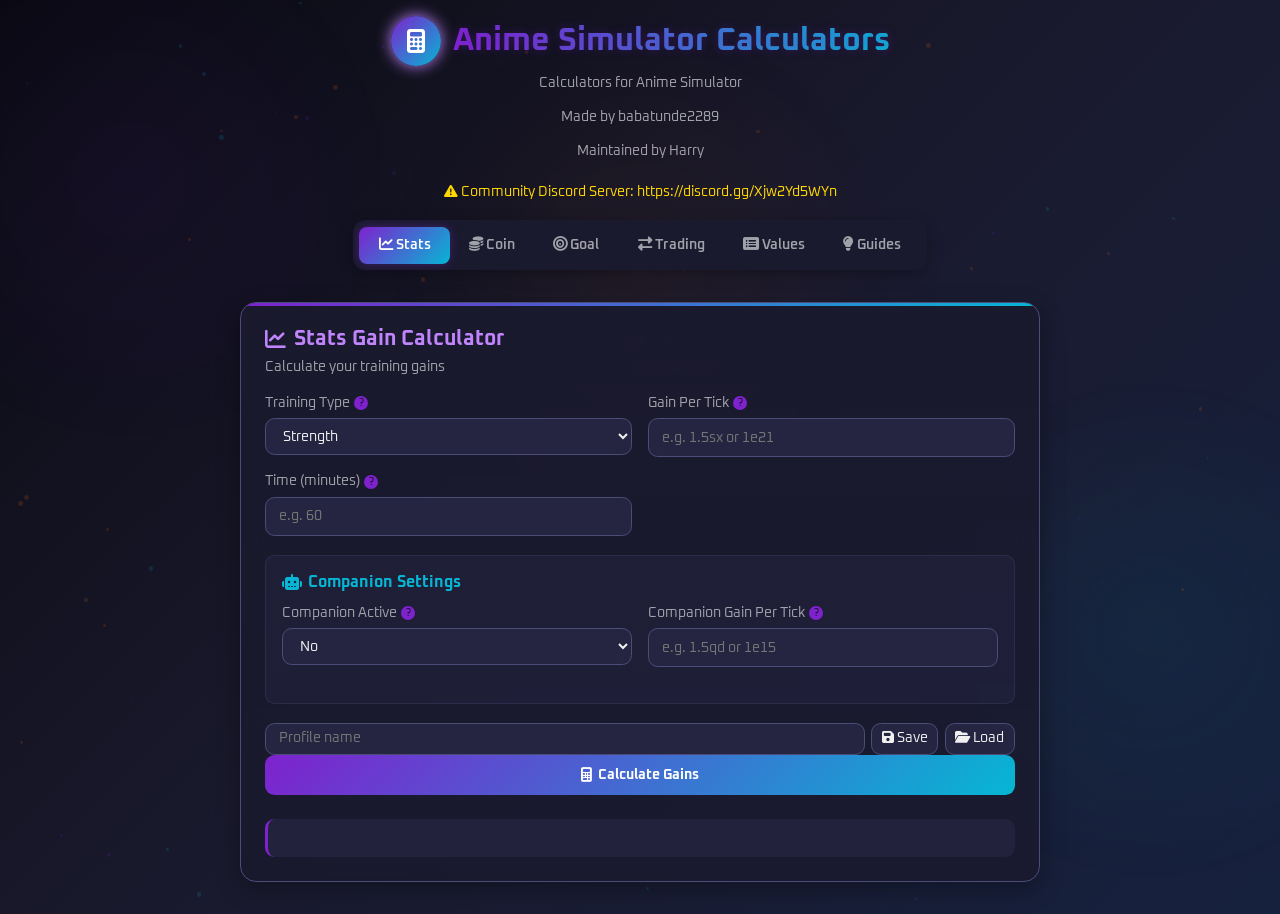
==== commit d8cbc67f: "Added new comps, updated coins per min" ====
--- a/index.html
+++ b/index.html
@@ -22,6 +22,7 @@
 
     <p class="subtitle">Calculators for Anime Simulator</p>
     <p class="subtitle">Made by babatunde2289</p>
+    <p class="subtitle">Maintained by Harry</p>
 
     <p class="calculator-subtitle gold-warning">
         <i class="fas fa-exclamation-triangle"></i>
@@ -135,6 +136,8 @@
                         <option value="19">Destroyer</option>
                         <option value="20">Otsutsuki</option>
                         <option value="21">Pirate King</option>
+                        <option value="22">Kishin</option>
+                        <option value="23">Angel</option>
                     </select>
                 </div>
                 <div class="form-group">
